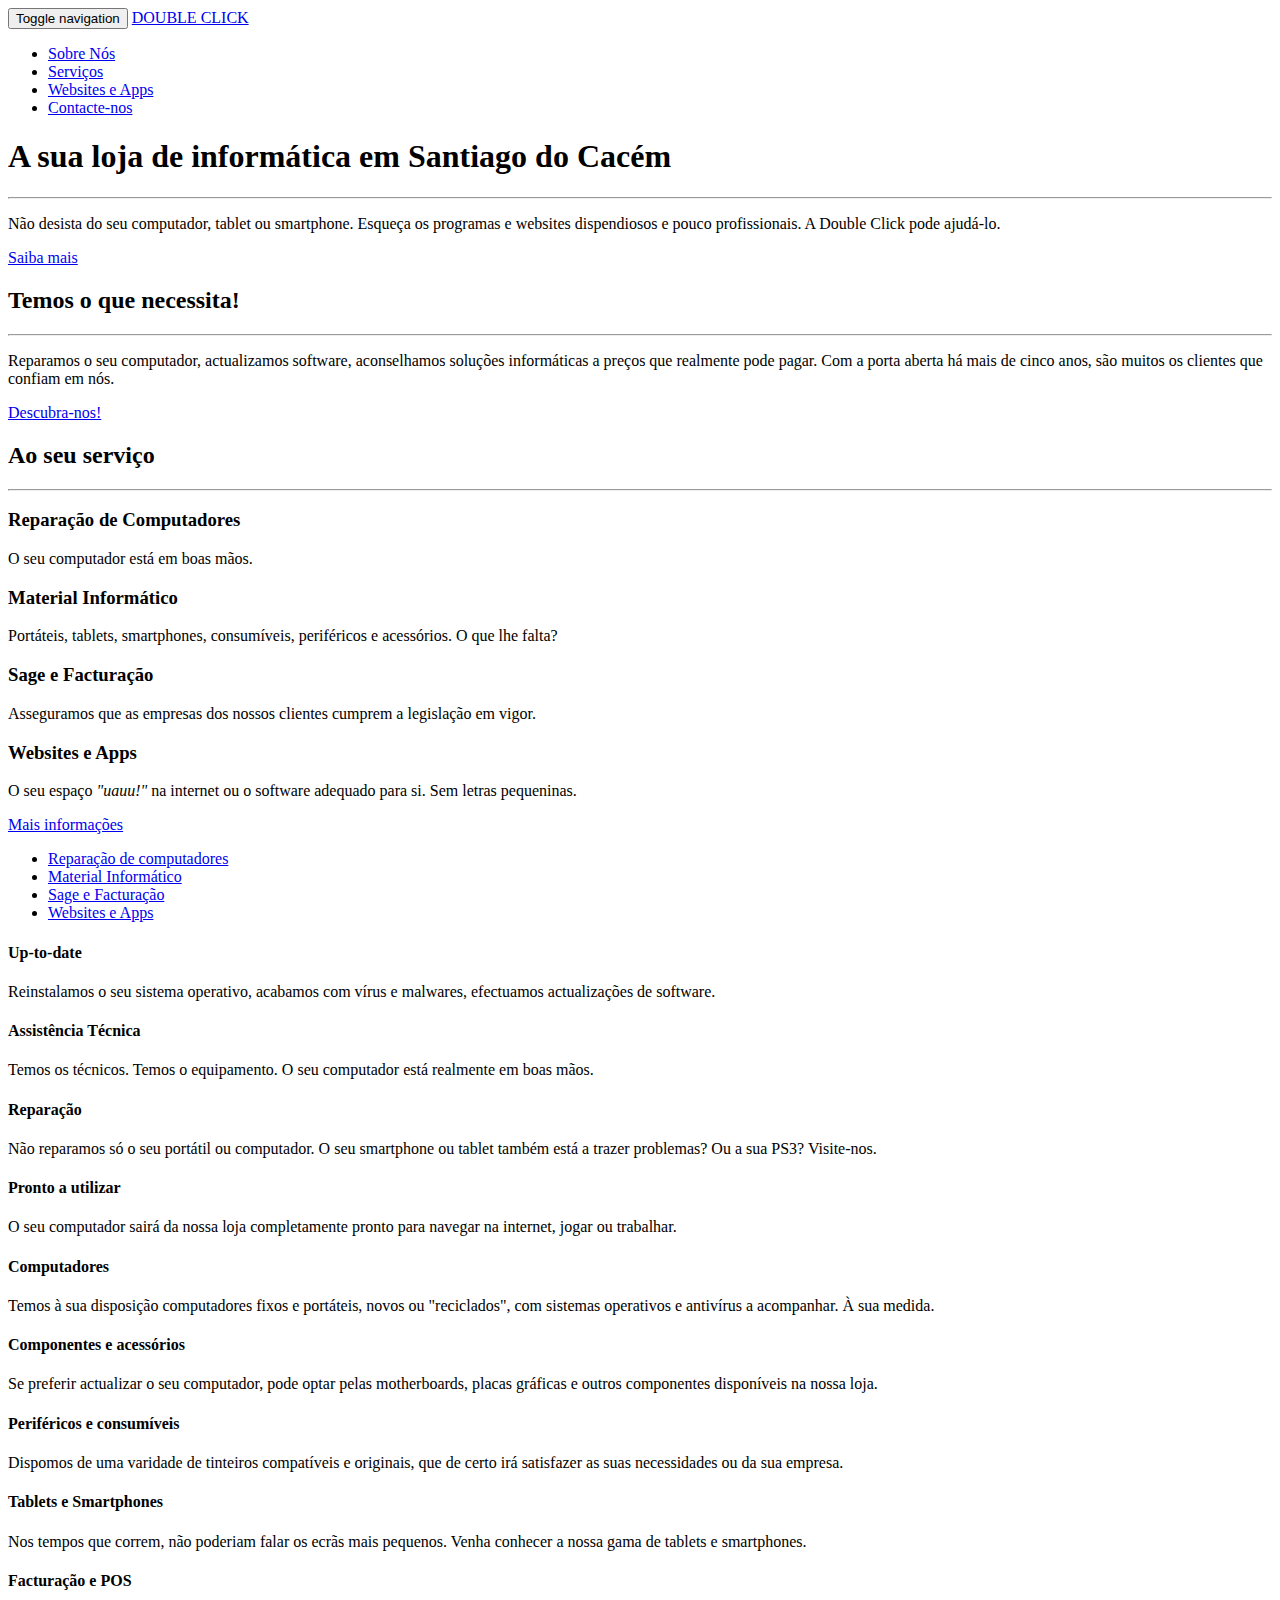
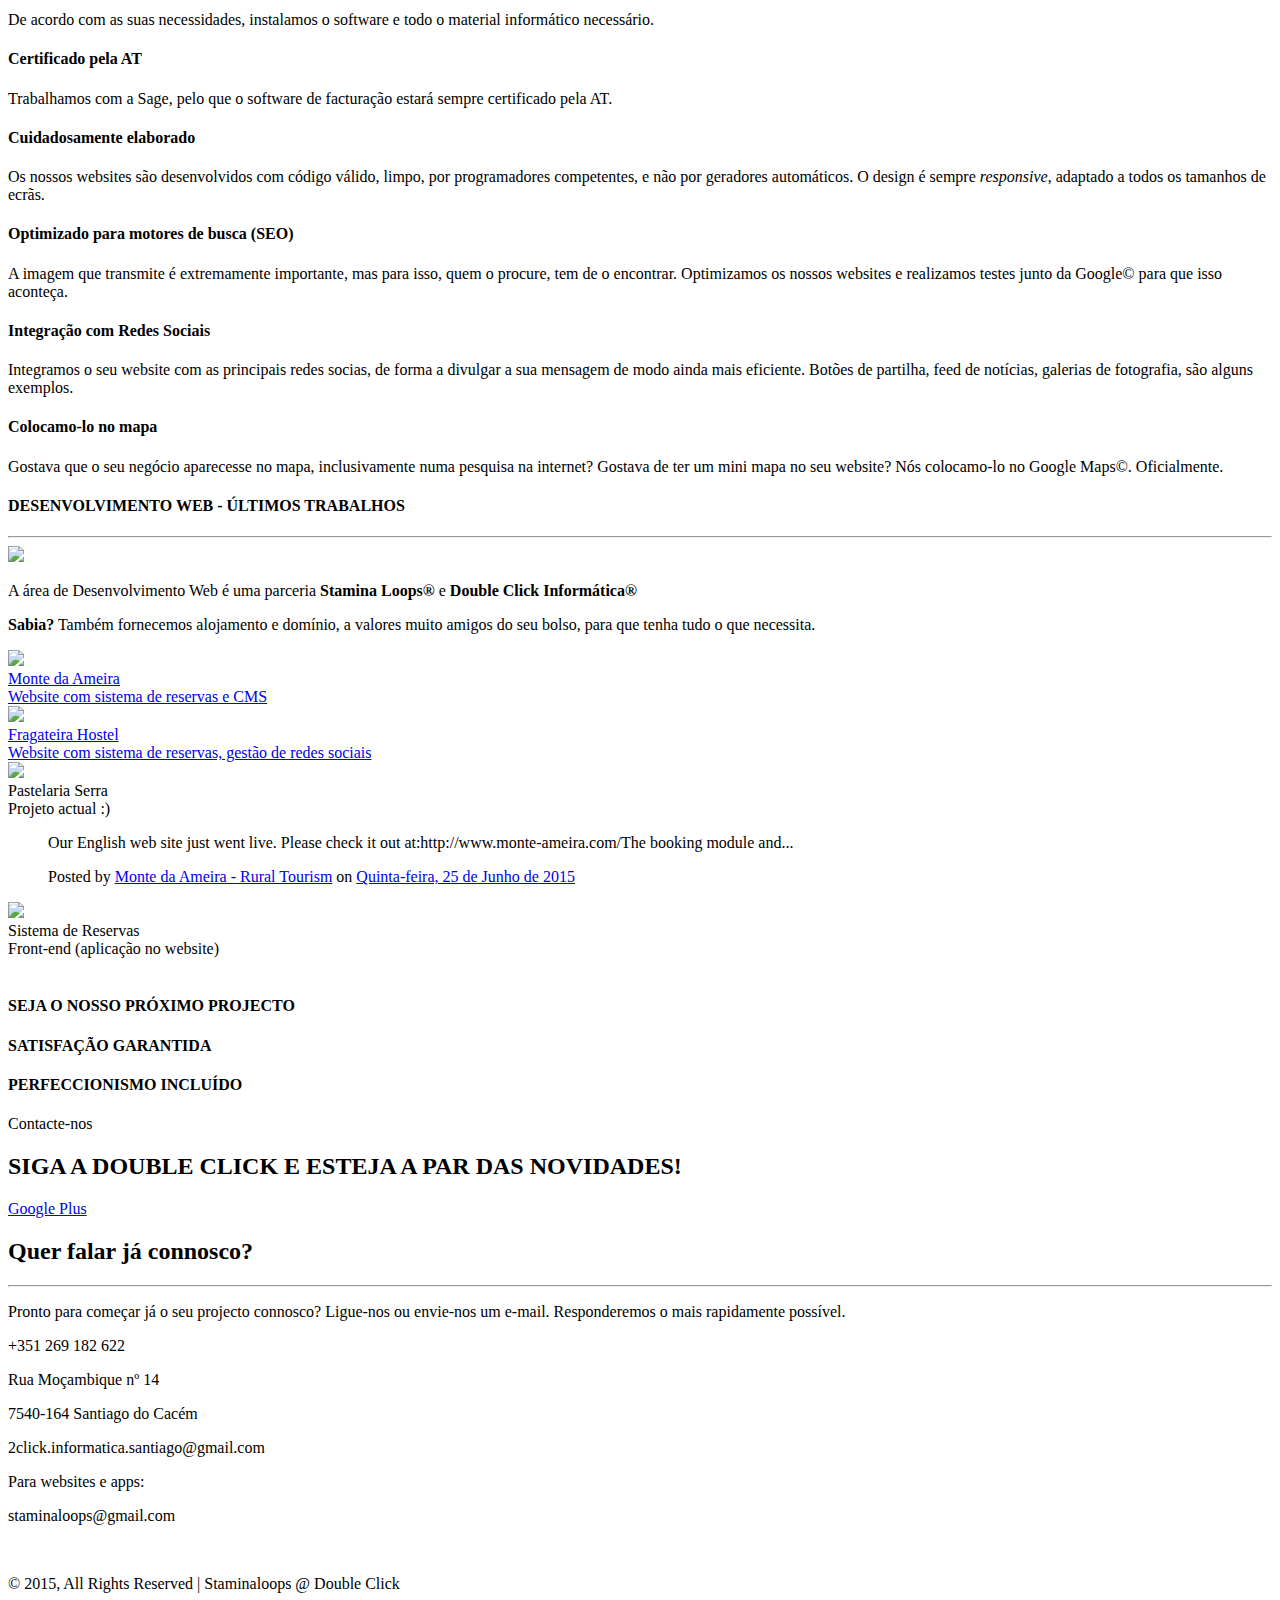
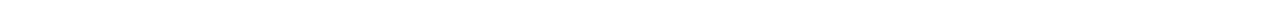
==== index.html @ 5fb08db6 "google analytics" ====
<!doctype html> <html lang=pt> <head> <meta charset=utf-8> <meta name=description content="Double Click - a sua loja de informática e reparação de computadores em Santiago do Cacém"> <meta name=viewport content="width=device-width, initial-scale=1"> <title>Double Click - Informática e Tecnologia</title> <link rel=apple-touch-icon href=apple-touch-icon.png>  <meta name="google-site-verification" content="TaJ_97vz_u_21ZYrJXuCKgMa4mK9sdRtWa_PfAetVDA" /><link rel=stylesheet href=styles/main.css>  <link href="http://fonts.googleapis.com/css?family=Open+Sans:300italic,400italic,600italic,700italic,800italic,400,300,600,700,800" rel=stylesheet type=text/css> <link href="http://fonts.googleapis.com/css?family=Merriweather:400,300,300italic,400italic,700,700italic,900,900italic" rel=stylesheet type=text/css>   <!--[if lt IE 9]>
 <script src="https://oss.maxcdn.com/libs/html5shiv/3.7.0/html5shiv.js"></script>
 <script src="https://oss.maxcdn.com/libs/respond.js/1.4.2/respond.min.js"></script>
 <![endif]--> </head> <body id=page-top> <nav id=mainNav class="navbar navbar-default navbar-fixed-top"> <div class=container-fluid>  <div class=navbar-header> <button type=button class="navbar-toggle collapsed" data-toggle=collapse data-target=#bs-example-navbar-collapse-1> <span class=sr-only>Toggle navigation</span> <span class=icon-bar></span> <span class=icon-bar></span> <span class=icon-bar></span> </button> <a class="navbar-brand page-scroll" href=#page-top>DOUBLE CLICK</a> </div>  <div class="collapse navbar-collapse" id=bs-example-navbar-collapse-1> <ul class="nav navbar-nav navbar-right"> <li> <a class=page-scroll href=#about>Sobre Nós</a> </li> <li> <a class=page-scroll href=#services>Serviços</a> </li> <li> <a class=page-scroll href=#websites>Websites e Apps</a> </li> <li> <a class=page-scroll href=#contact>Contacte-nos</a> </li> </ul> </div>  </div>  </nav> <header> <div class=header-content> <div class=header-content-inner> <h1>A sua loja de <span class=text-primary>informática</span> em Santiago do Cacém</h1> <hr> <p>Não desista do seu computador, tablet ou smartphone. Esqueça os programas e websites dispendiosos e pouco profissionais. A Double Click pode ajudá-lo.</p> <a href=#about class="btn btn-primary btn-xl page-scroll">Saiba mais</a> </div> </div> </header> <section class=bg-primary id=about> <div class=container> <div class=row> <div class="col-lg-8 col-lg-offset-2 text-center"> <h2 class=section-heading>Temos o que necessita!</h2> <hr class=light> <p class=text-faded>Reparamos o seu computador, actualizamos software, aconselhamos soluções informáticas a preços que realmente pode pagar. Com a porta aberta há mais de cinco anos, são muitos os clientes que confiam em nós.</p> <a href=#services class="btn btn-default btn-xl page-scroll">Descubra-nos!</a> </div> </div> </div> </section> <section id=services> <div class=container> <div class=row> <div class="col-lg-12 text-center"> <h2 class=section-heading>Ao seu serviço</h2> <hr class=primary> </div> </div> </div> <div class=container> <div class=row> <div class="col-lg-3 col-md-6 text-center"> <div class=service-box> <i class="flaticon-computerscreen14 wow bounceIn text-primary"></i> <h3>Reparação de Computadores</h3> <p class=text-muted>O seu computador está em boas mãos.</p> </div> </div> <div class="col-lg-3 col-md-6 text-center"> <div class=service-box> <i class="flaticon-mouse48 wow bounceIn text-primary" data-wow-delay=.1s></i> <h3>Material Informático</h3> <p class=text-muted>Portáteis, tablets, smartphones, consumíveis, periféricos e acessórios. O que lhe falta?</p> </div> </div> <div class="col-lg-3 col-md-6 text-center"> <div class=service-box> <i class="flaticon-file161 wow bounceIn text-primary" data-wow-delay=.2s></i> <h3>Sage e Facturação</h3> <p class=text-muted>Asseguramos que as empresas dos nossos clientes cumprem a legislação em vigor.</p> </div> </div> <div class="col-lg-3 col-md-6 text-center"> <div class=service-box> <i class="flaticon-smartphone103 wow bounceIn text-primary" data-wow-delay=.3s></i> <h3>Websites e Apps</h3> <p class=text-muted>O seu espaço <i>"uauu!"</i> na internet ou o software adequado para si. Sem letras pequeninas.</p> </div> </div> </div> </div> <div class=container> <div class="row text-center pad"> <a href=#myTab class="btn btn-primary page-scroll">Mais informações</a>  </div> <div class="row pad"> <div class="col-lg-12 pad"> <ul id=myTab class="nav nav-tabs nav-justified pad"> <li class=active><a href=#service-one data-toggle=tab> Reparação de computadores</a> </li> <li><a href=#service-two data-toggle=tab> Material Informático</a> </li> <li><a href=#service-three data-toggle=tab> Sage e Facturação</a> </li> <li><a href=#service-four data-toggle=tab> Websites e Apps</a> </li> </ul> <div id=myTabContent class="tab-content pad">  <div class="tab-pane fade active in" id=service-one>  <div class=col-md-6>  <div class=media> <div class=pull-left> <span class="text-muted flaticon-logotype4"></span> </div> <div class=media-body> <h4 class=media-heading>Up-to-date</h4> <p class=text-muted>Reinstalamos o seu sistema operativo, acabamos com vírus e malwares, efectuamos actualizações de software.</p> </div> </div>  <div class=media> <div class=pull-left> <span class="text-muted flaticon-repair31"></span> </div> <div class=media-body> <h4 class=media-heading>Assistência Técnica</h4> <p class=text-muted>Temos os técnicos. Temos o equipamento. O seu computador está realmente em boas mãos.</p> </div> </div> </div>  <div class=col-md-6>  <div class=media> <div class=pull-left> <span class="text-muted flaticon-settings19"></span> </div> <div class=media-body> <h4 class=media-heading>Reparação</h4> <p class=text-muted>Não reparamos só o seu portátil ou computador. O seu smartphone ou tablet também está a trazer problemas? Ou a sua PS3? Visite-nos.</p> </div> </div>  <div class=media> <div class=pull-left> <span class="text-muted flaticon-computermonitor9"></span> </div> <div class=media-body> <h4 class=media-heading>Pronto a utilizar</h4> <p class=text-muted>O seu computador sairá da nossa loja completamente pronto para navegar na internet, jogar ou trabalhar.</p> </div> </div> </div>  </div>  <div class="tab-pane fade" id=service-two>  <div class=col-md-6>  <div class=media> <div class=pull-left> <span class="text-muted flaticon-pc6"></span> </div> <div class=media-body> <h4 class=media-heading>Computadores</h4> <p class=text-muted>Temos à sua disposição computadores fixos e portáteis, novos ou "reciclados", com sistemas operativos e antivírus a acompanhar. À sua medida.</p> </div> </div>  <div class=media> <div class=pull-left> <span class="text-muted flaticon-computer248"></span> </div> <div class=media-body> <h4 class=media-heading>Componentes e acessórios</h4> <p class=text-muted>Se preferir actualizar o seu computador, pode optar pelas motherboards, placas gráficas e outros componentes disponíveis na nossa loja.</p> </div> </div> </div>  <div class=col-md-6>  <div class=media> <div class=pull-left> <span class="text-muted flaticon-computer26"></span> </div> <div class=media-body> <h4 class=media-heading>Periféricos e consumíveis</h4> <p class=text-muted>Dispomos de uma varidade de tinteiros compatíveis e originais, que de certo irá satisfazer as suas necessidades ou da sua empresa.</p> </div> </div>  <div class=media> <div class=pull-left> <span class="text-muted flaticon-smartphone103"></span> </div> <div class=media-body> <h4 class=media-heading>Tablets e Smartphones</h4> <p class=text-muted>Nos tempos que correm, não poderiam falar os ecrãs mais pequenos. Venha conhecer a nossa gama de tablets e smartphones.</p> </div> </div> </div>  </div>  <div class="tab-pane fade" id=service-three>  <div class=col-md-6>  <div class=media> <div class=pull-left> <span class="text-muted flaticon-onlinestore2"></span> </div> <div class=media-body> <h4 class=media-heading>Facturação e POS</h4> <p class=text-muted>De acordo com as suas necessidades, instalamos o software e todo o material informático necessário.</p> </div> </div> </div>  <div class=col-md-6>  <div class=media> <div class=pull-left> <span class="text-muted flaticon-circular76"></span> </div> <div class=media-body> <h4 class=media-heading>Certificado pela AT</h4> <p class=text-muted>Trabalhamos com a Sage, pelo que o software de facturação estará sempre certificado pela AT.</p> </div> </div> </div> </div>   <div class="tab-pane fade" id=service-four>  <div class=col-md-6>  <div class=media> <div class=pull-left> <span class="text-muted flaticon-website17"></span> </div> <div class=media-body> <h4 class=media-heading>Cuidadosamente elaborado</h4> <p class=text-muted>Os nossos websites são desenvolvidos com código válido, limpo, por programadores competentes, e não por geradores automáticos. O design é sempre <em>responsive</em>, adaptado a todos os tamanhos de ecrãs.</p> </div> </div>  <div class=media> <div class=pull-left> <span class="text-muted flaticon-bars-graphic1"></span> </div> <div class=media-body> <h4 class=media-heading>Optimizado para motores de busca (SEO)</h4> <p class=text-muted>A imagem que transmite é extremamente importante, mas para isso, quem o procure, tem de o encontrar. Optimizamos os nossos websites e realizamos testes junto da Google© para que isso aconteça.</p> </div> </div> </div>  <div class=col-md-6>  <div class=media> <div class=pull-left> <span class="text-muted flaticon-social108"></span> </div> <div class=media-body> <h4 class=media-heading>Integração com Redes Sociais</h4> <p class=text-muted>Integramos o seu website com as principais redes socias, de forma a divulgar a sua mensagem de modo ainda mais eficiente. Botões de partilha, feed de notícias, galerias de fotografia, são alguns exemplos.</p> </div> </div>  <div class=media> <div class=pull-left> <span class="text-muted flaticon-map32"></span> </div> <div class=media-body> <h4 class=media-heading>Colocamo-lo no mapa</h4> <p class=text-muted>Gostava que o seu negócio aparecesse no mapa, inclusivamente numa pesquisa na internet? Gostava de ter um mini mapa no seu website? Nós colocamo-lo no Google Maps©. Oficialmente.</p> </div> </div> </div>  </div>  </div>  </div> </div> </div> <div class=container-fluid id=websites> <div class="row no-gutter"> <h4 class="text-center text-primary">DESENVOLVIMENTO WEB - ÚLTIMOS TRABALHOS</h4> <hr> <img class=center-block src=images/logo-stamina-doubleclick.png> <p class="text-center text-muted">A área de Desenvolvimento Web é uma parceria <strong>Stamina Loops&reg;</strong> e <strong>Double Click Informática&reg;</strong></p> <p class="text-center text-muted"><strong>Sabia?</strong> Também fornecemos alojamento e domínio, a valores muito amigos do seu bolso, para que tenha tudo o que necessita.</p> <div class="col-lg-4 col-sm-6"> <a target=_blank href="http://www.monte-ameira.com/" class=portfolio-box> <img src=images/monte-ameira.png class=img-responsive> <div class=portfolio-box-caption> <div class=portfolio-box-caption-content> <div class="project-category text-faded"> Monte da Ameira </div> <div class=project-name> Website com sistema de reservas e CMS </div> </div> </div> </a> </div> <div class="col-lg-4 col-sm-6"> <a target=_blank href="http://fragateira-hostel.com/" class=portfolio-box> <img src=images/fragateira2.png class=img-responsive> <div class=portfolio-box-caption> <div class=portfolio-box-caption-content> <div class="project-category text-faded"> Fragateira Hostel </div> <div class=project-name> Website com sistema de reservas, gestão de redes sociais </div> </div> </div> </a> </div> <div class="col-lg-4 col-sm-6"> <div class=portfolio-box> <img src=images/pastelaria-serra.png class=img-responsive> <div class=portfolio-box-caption> <div class=portfolio-box-caption-content> <div class="project-category text-faded"> Pastelaria Serra </div> <div class=project-name> Projeto actual :) </div> </div> </div> </div> </div> </div> <div class="row no-gutter"> <div class="col-lg-4 col-sm-6"> <div id=fb-root></div> <script>
                    (function(d, s, id) {
                        var js, fjs = d.getElementsByTagName(s)[0];
                        if (d.getElementById(id)) return;
                        js = d.createElement(s);
                        js.id = id;
                        js.src = "//connect.facebook.net/pt_PT/sdk.js#xfbml=1&version=v2.3";
                        fjs.parentNode.insertBefore(js, fjs);
                    }(document, 'script', 'facebook-jssdk'));
                    </script> <div class=fb-post data-href=https://www.facebook.com/monteameira/posts/502272343253067 data-width=500> <div class=fb-xfbml-parse-ignore> <blockquote cite=https://www.facebook.com/monteameira/posts/502272343253067> <p>Our English web site just went live. Please check it out at:http://www.monte-ameira.com/The booking module and...</p>Posted by <a href=https://www.facebook.com/monteameira>Monte da Ameira - Rural Tourism</a> on&nbsp;<a href=https://www.facebook.com/monteameira/posts/502272343253067>Quinta-feira, 25 de Junho de 2015</a></blockquote> </div> </div> <div class=portfolio-box> </div> </div> <div class="col-lg-4 col-sm-6"> <div class=portfolio-box> <img src=images/calendario.jpg class=img-responsive> <div class=portfolio-box-caption> <div class=portfolio-box-caption-content> <div class="project-category text-faded"> Sistema de Reservas </div> <div class=project-name> Front-end (aplicação no website) </div> </div> </div> </div> </div> <div class="col-lg-4 col-sm-6"> <div class=portfolio-box> <br> <p class=text-center><span class=flaticon-programming9></span></p> <h4 class="text-center text-primary">SEJA O NOSSO PRÓXIMO PROJECTO</h4> <h4 class="text-center text-primary">SATISFAÇÃO GARANTIDA</h4> <h4 class="text-center text-primary">PERFECCIONISMO INCLUÍDO</h4> <div class=portfolio-box-caption> <div class=portfolio-box-caption-content> <div class="project-category text-faded"> Contacte-nos </div> <div class=project-name> </div> </div> </div> </div> </div> </div>  </div>   </section> <aside class=bg-dark> <div class="container text-center"> <div class=call-to-action> <h2>SIGA A DOUBLE CLICK E ESTEJA A PAR DAS NOVIDADES!</h2> <a target=_blank href="https://plus.google.com/+DoubleClickInformáticaSantiagodoCacém/" class="btn btn-default btn-xl wow tada" data-wow-offset=150>Google Plus</a> </div> </div> </aside>  <section id=contact> <div class=container> <div class=row> <div class="col-lg-8 col-lg-offset-2 text-center"> <h2 class=section-heading>Quer falar já connosco?</h2> <hr class=primary> <p>Pronto para começar já o seu projecto connosco? Ligue-nos ou envie-nos um e-mail. Responderemos o mais rapidamente possível.</p> </div> <div class="col-lg-4 col-lg-offset-2 text-center"> <i class="flaticon-smartphone55 wow bounceIn"></i> <p class=text-primary>+351 269 182 622</p> <p>Rua Moçambique nº 14</p> <p>7540-164 Santiago do Cacém</p> </div> <div class="col-lg-4 text-center"> <i class="flaticon-businessman189 wow bounceIn" data-wow-delay=.1s></i> <p class=text-primary>2click.informatica.santiago@gmail.com</p> <p>Para websites e apps:</p> <p class=text-primary>staminaloops@gmail.com</p> </div> </div> </div> </section> <div class="container-fluid bg-primary"> <br> <p class=text-center>&copy; 2015, All Rights Reserved | Staminaloops @ Double Click</p> </div> <!--<div class="container">
 <div class="row">
 <div class="col-md-6">
 <div class="panel panel-default">
 <div class="panel-body">
 <form id="form2" name="form2" class="wufoo topLabel page" accept-charset="UTF-8" autocomplete="off" enctype="multipart/form-data" method="post" novalidate action="https://staminaloops.wufoo.com/forms/mxj0ijq1xi5az4/#public">
 <ul>
 <li id="foli219" class="notranslate ">
 <label class="desc" id="title219" for="Field219">
 Nome
 </label>
 <span>
<input id="Field219" name="Field219" type="text" class="field text fn" value="" size="8" tabindex="1" />
<label for="Field219">Nome próprio</label>
</span>
 <span>
<input id="Field220" name="Field220" type="text" class="field text ln" value="" size="14" tabindex="2" />
<label for="Field220">Apelido</label>
</span>
 </li>
 <li id="foli3" class="notranslate ">
 <label class="desc" id="title3" for="Field3">
 Email
 <span id="req_3" class="req">*</span>
 </label>
 <div>
 <input id="Field3" name="Field3" type="email" spellcheck="false" class="field text medium" value="" maxlength="255" tabindex="3" required />
 </div>
 </li>
 <li id="foli209" class="notranslate ">
 <label class="desc" id="title209" for="Field209">
 Se já tem um Website, indique-nos o seu endereço
 </label>
 <div>
 <input id="Field209" name="Field209" type="url" class="field text medium" value="" maxlength="255" tabindex="4" />
 </div>
 </li>
 <li id="foli105" class="notranslate threeColumns ">
 <fieldset>
 <![if !IE | (gte IE 8)]>
 <legend id="title105" class="desc">
 Que línguas pretende?
 <span id="req_105" class="req">*</span>
 </legend>
 <![endif]>
 <!--[if lt IE 8]>
<label id="title105" class="desc">
Que línguas pretende?
<span id="req_105" class="req">*</span>
</label>
<![endif]--> <!--<div>
 <span>
<input id="Field105" name="Field105" type="checkbox" class="field checkbox" value="Portugu&ecirc;s" tabindex="5" />
<label class="choice" for="Field105">Português</label>
</span>
 <span>
<input id="Field106" name="Field106" type="checkbox" class="field checkbox" value="Ingl&ecirc;s" tabindex="6" />
<label class="choice" for="Field106">Inglês</label>
</span>
 <span>
<input id="Field107" name="Field107" type="checkbox" class="field checkbox" value="Franc&ecirc;s" tabindex="7" />
<label class="choice" for="Field107">Francês</label>
</span>
 <span>
<input id="Field108" name="Field108" type="checkbox" class="field checkbox" value="Alem&atilde;o" tabindex="8" />
<label class="choice" for="Field108">Alemão</label>
</span>
 <span>
<input id="Field109" name="Field109" type="checkbox" class="field checkbox" value="Holand&ecirc;s" tabindex="9" />
<label class="choice" for="Field109">Holandês</label>
</span>
 <span>
<input id="Field110" name="Field110" type="checkbox" class="field checkbox" value="Espanhol" tabindex="10" />
<label class="choice" for="Field110">Espanhol</label>
</span>
 <span>
<input id="Field111" name="Field111" type="checkbox" class="field checkbox" value="Italiano" tabindex="11" />
<label class="choice" for="Field111">Italiano</label>
</span>
 <span>
<input id="Field112" name="Field112" type="checkbox" class="field checkbox" value="Russo" tabindex="12" />
<label class="choice" for="Field112">Russo</label>
</span>
 <span>
<input id="Field113" name="Field113" type="checkbox" class="field checkbox" value="Outras" tabindex="13" />
<label class="choice" for="Field113">Outras</label>
</span>
 </div>
 </fieldset>
 </li>
 <li id="foli216" class="notranslate notStacked ">
 <fieldset>
 <![if !IE | (gte IE 8)]>
 <legend id="title216" class="desc">
 Deseja CMS? (Content Management System, ou seja, você pode editar o conteúdo do website)
 <span id="req_216" class="req">*</span>
 </legend>
 <![endif]>
 <!--[if lt IE 8]>
<label id="title216" class="desc">
Deseja CMS (Content Management System)?
<span id="req_216" class="req">*</span>
</label>
<![endif]--> <!--<div>
 <input id="radioDefault_216" name="Field216" type="hidden" value="" />
 <span>
<input id="Field216_0" name="Field216" type="radio" class="field radio" value="Sim" tabindex="14" checked="checked" required />
<label class="choice" for="Field216_0" >
Sim</label>
</span>
 <span>
<input id="Field216_1" name="Field216" type="radio" class="field radio" value="N&atilde;o" tabindex="15" required />
<label class="choice" for="Field216_1" >
Não</label>
</span>
 </div>
 </fieldset>
 </li>
 <li id="foli218" class="notranslate notStacked ">
 <fieldset>
 <![if !IE | (gte IE 8)]>
 <legend id="title218" class="desc">
 Deseja Backend (exemplo: área de administrator, sistema de reservas, gestão de clientes ou de dados)?
 <span id="req_218" class="req">*</span>
 </legend>
 <![endif]>
 <!--[if lt IE 8]>
<label id="title218" class="desc">
Deseja Backend (exemplo: área de administrator, sistema de reservas, gestão de clientes)?
<span id="req_218" class="req">*</span>
</label>
<![endif]--> <!--<div>
 <input id="radioDefault_218" name="Field218" type="hidden" value="" />
 <span>
<input id="Field218_0" name="Field218" type="radio" class="field radio" value="Sim" tabindex="16" checked="checked" required />
<label class="choice" for="Field218_0" >
Sim</label>
</span>
 <span>
<input id="Field218_1" name="Field218" type="radio" class="field radio" value="N&atilde;o" tabindex="17" required />
<label class="choice" for="Field218_1" >
Não</label>
</span>
 </div>
 </fieldset>
 </li>
 <li id="foli221" class="notranslate ">
 <fieldset>
 <![if !IE | (gte IE 8)]>
 <legend id="title221" class="desc">
 Por favor indique-nos se pretende algum(s) dos seguintes serviços:
 </legend>
 <![endif]>
 <!--[if lt IE 8]>
<label id="title221" class="desc">
Por favor indique-nos se pretende algum(s) dos seguintes serviços:
</label>
<![endif]-->   <script>
  (function(i,s,o,g,r,a,m){i['GoogleAnalyticsObject']=r;i[r]=i[r]||function(){
  (i[r].q=i[r].q||[]).push(arguments)},i[r].l=1*new Date();a=s.createElement(o),
  m=s.getElementsByTagName(o)[0];a.async=1;a.src=g;m.parentNode.insertBefore(a,m)
  })(window,document,'script','//www.google-analytics.com/analytics.js','ga');

  ga('create', 'UA-65179780-1', 'auto');
  ga('send', 'pageview');

</script><script src=scripts/main.js></script>  </body> </html>
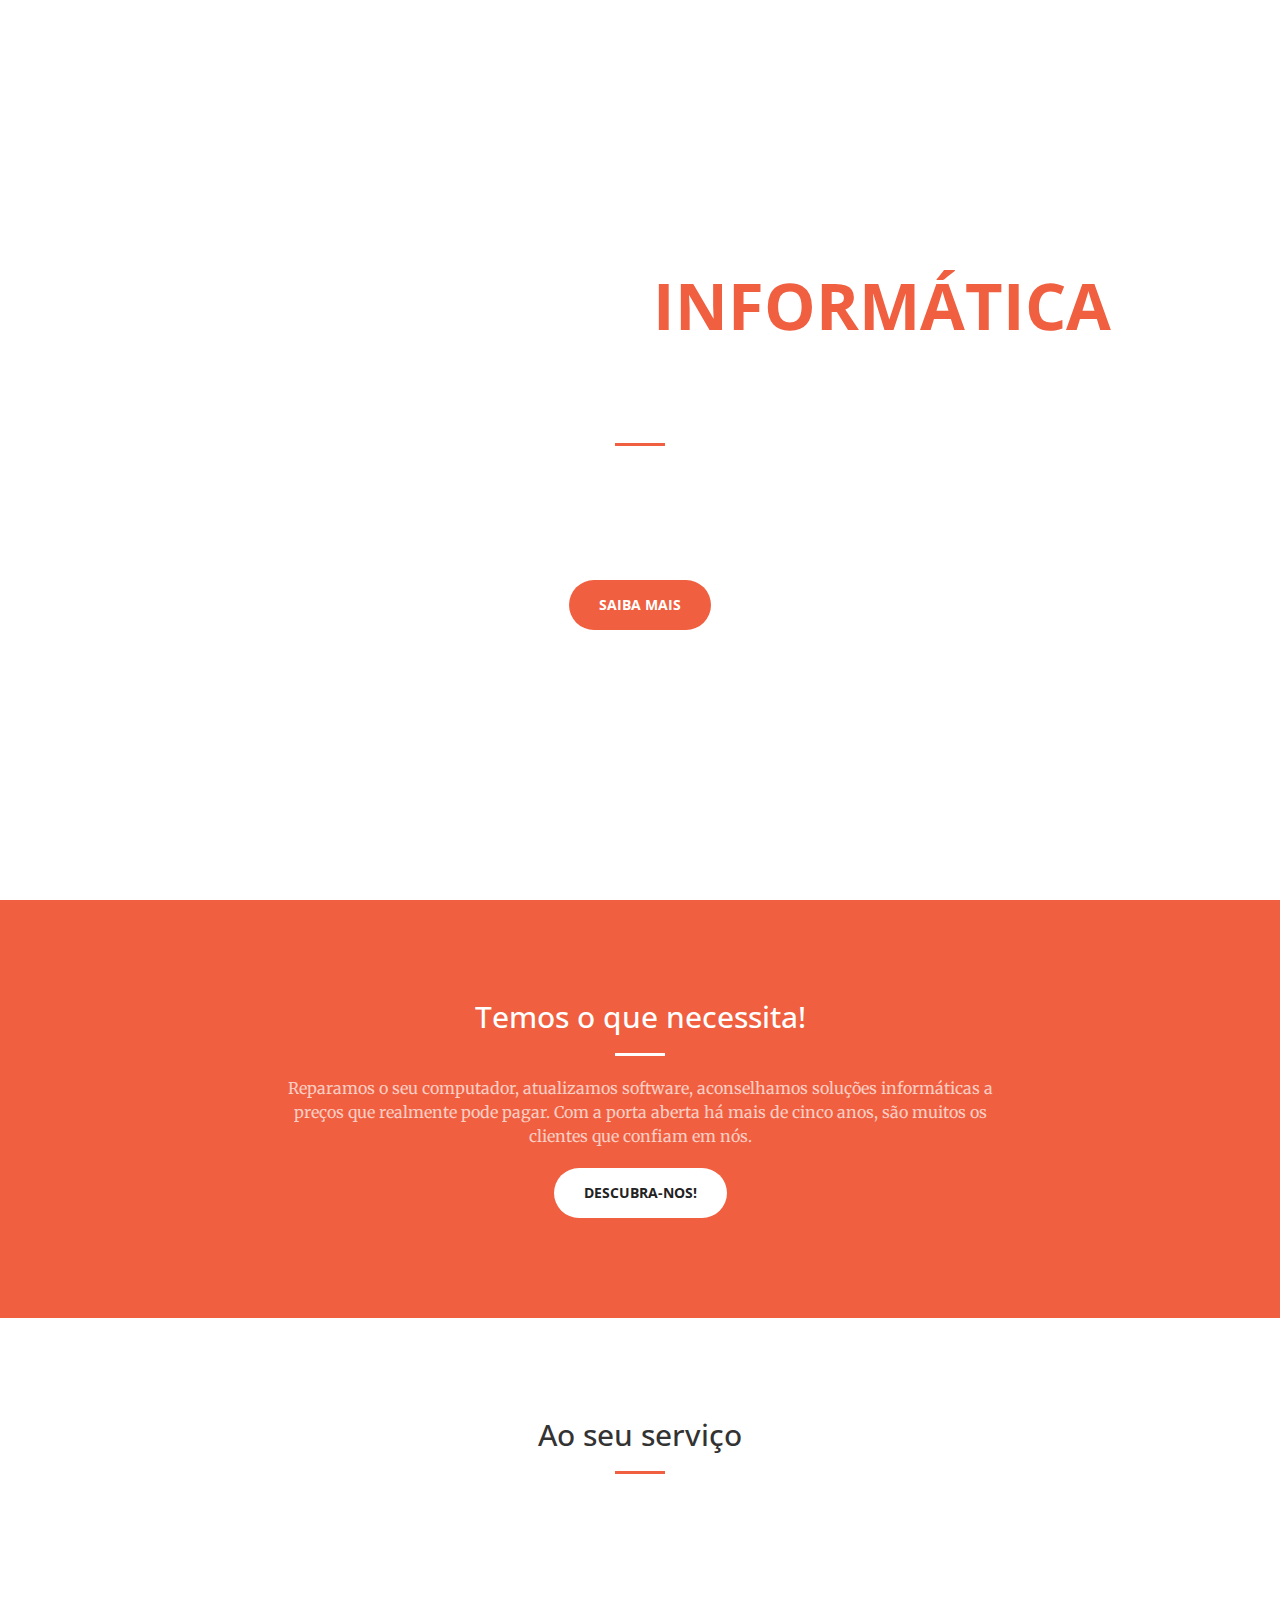
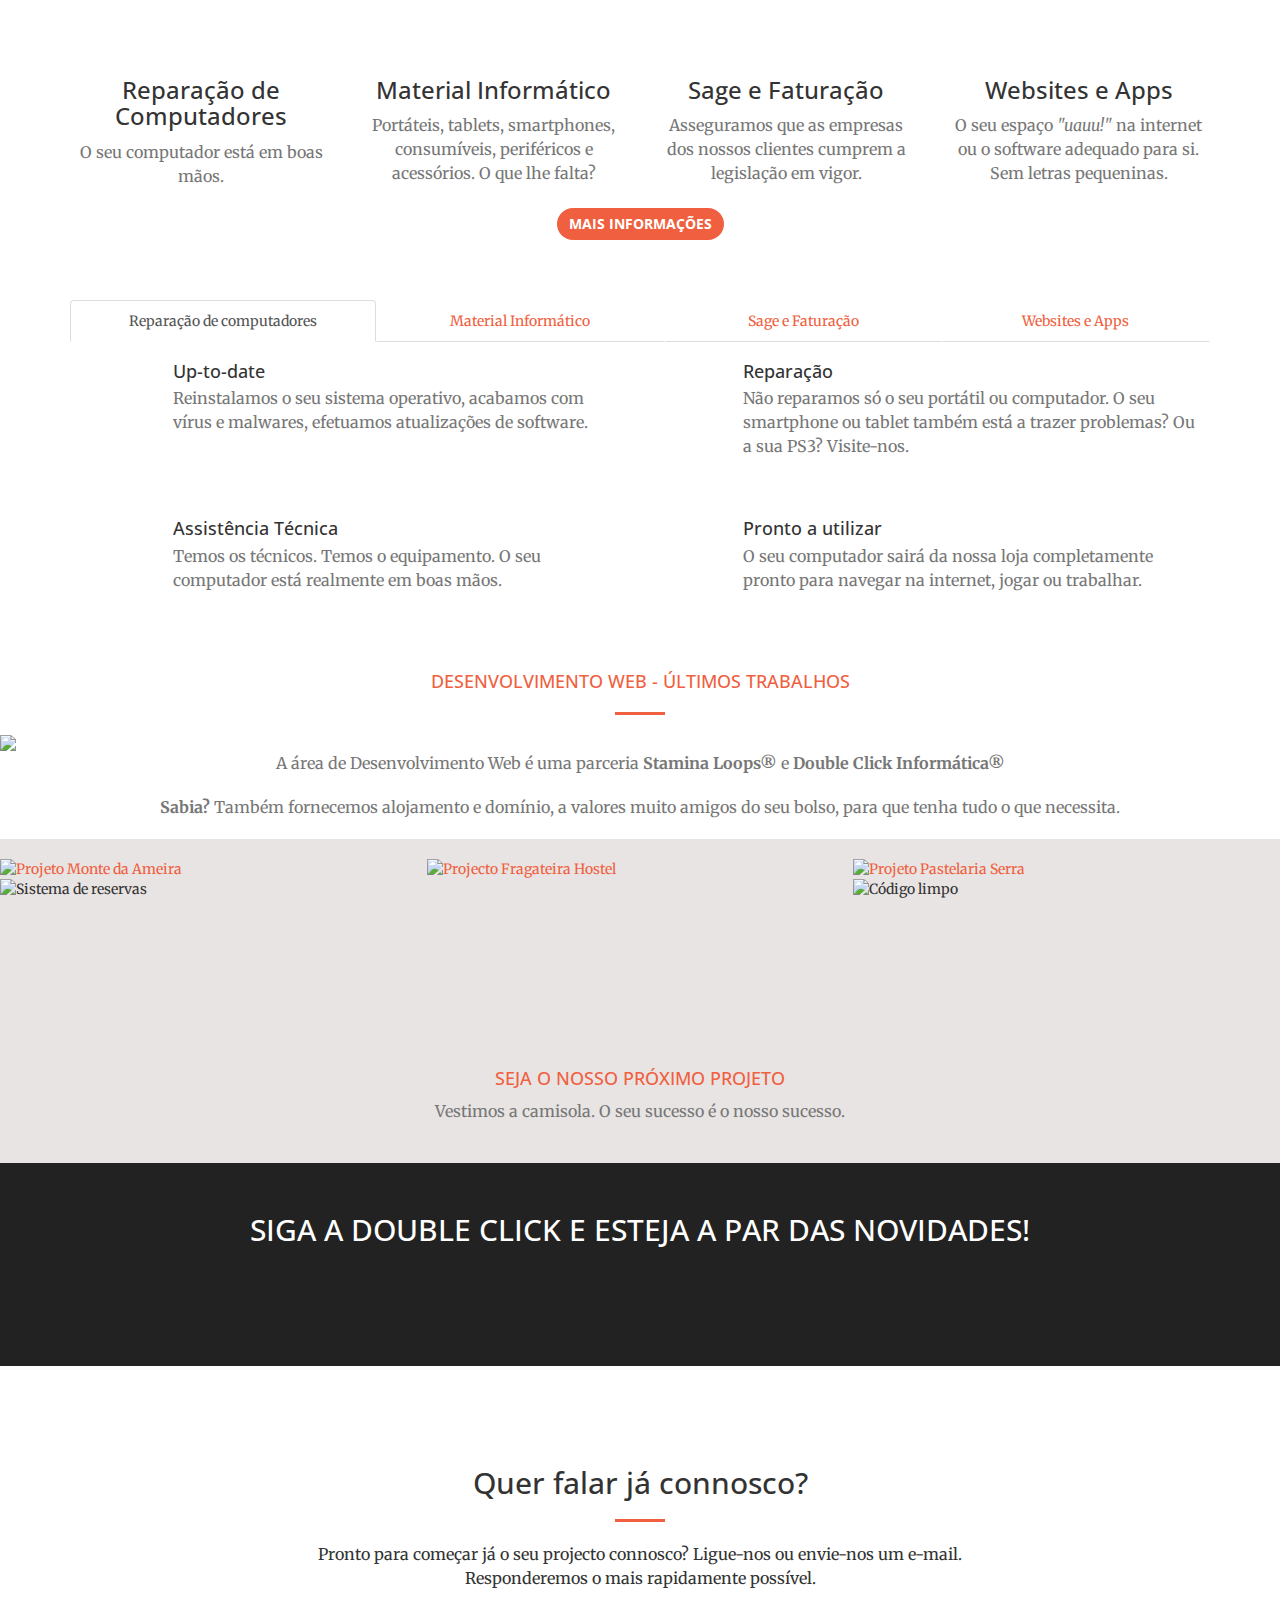
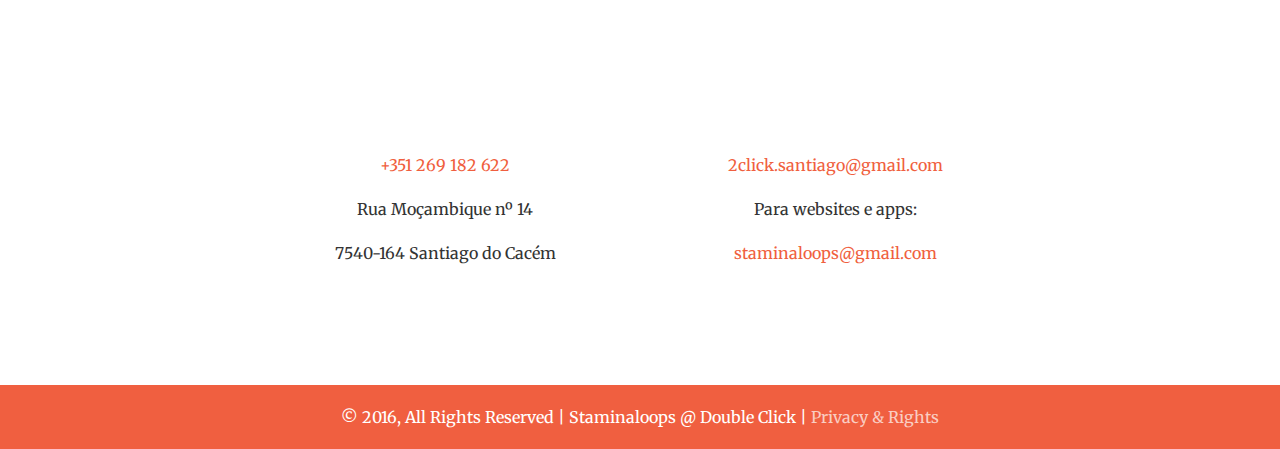
==== commit 1f5198c3: "publish: Merge remote-tracking branch 'origin'" ====
--- a/index.html
+++ b/index.html
@@ -1,179 +1,18 @@
-<!doctype html> <html lang=pt> <head> <meta charset=utf-8> <meta name=description content="Double Click - a sua loja de informática e reparação de computadores em Santiago do Cacém"> <meta name=viewport content="width=device-width, initial-scale=1"> <title>Double Click - Informática e Tecnologia</title> <link rel=apple-touch-icon href=apple-touch-icon.png>  <meta name="google-site-verification" content="TaJ_97vz_u_21ZYrJXuCKgMa4mK9sdRtWa_PfAetVDA" /><link rel=stylesheet href=styles/main.css>  <link href="http://fonts.googleapis.com/css?family=Open+Sans:300italic,400italic,600italic,700italic,800italic,400,300,600,700,800" rel=stylesheet type=text/css> <link href="http://fonts.googleapis.com/css?family=Merriweather:400,300,300italic,400italic,700,700italic,900,900italic" rel=stylesheet type=text/css>   <!--[if lt IE 9]>
+<!doctype html> <html lang=pt> <head> <meta charset=utf-8> <meta name=description content="Double Click - a sua loja de informática e reparação de computadores em Santiago do Cacém, Santo André e Sines"> <meta name=viewport content="width=device-width, initial-scale=1"> <title>Double Click - Informática e Tecnologia</title> <link rel=apple-touch-icon href=apple-touch-icon.png> <meta name=google-site-verification content=TaJ_97vz_u_21ZYrJXuCKgMa4mK9sdRtWa_PfAetVDA>  <link rel=stylesheet href=styles/main.css>  <link href="//fonts.googleapis.com/css?family=Open+Sans:300italic,400italic,600italic,700italic,800italic,400,300,600,700,800" rel=stylesheet type=text/css> <link href="//fonts.googleapis.com/css?family=Merriweather:400,300,300italic,400italic,700,700italic,900,900italic" rel=stylesheet type=text/css>   <!--[if lt IE 9]>
  <script src="https://oss.maxcdn.com/libs/html5shiv/3.7.0/html5shiv.js"></script>
  <script src="https://oss.maxcdn.com/libs/respond.js/1.4.2/respond.min.js"></script>
- <![endif]--> </head> <body id=page-top> <nav id=mainNav class="navbar navbar-default navbar-fixed-top"> <div class=container-fluid>  <div class=navbar-header> <button type=button class="navbar-toggle collapsed" data-toggle=collapse data-target=#bs-example-navbar-collapse-1> <span class=sr-only>Toggle navigation</span> <span class=icon-bar></span> <span class=icon-bar></span> <span class=icon-bar></span> </button> <a class="navbar-brand page-scroll" href=#page-top>DOUBLE CLICK</a> </div>  <div class="collapse navbar-collapse" id=bs-example-navbar-collapse-1> <ul class="nav navbar-nav navbar-right"> <li> <a class=page-scroll href=#about>Sobre Nós</a> </li> <li> <a class=page-scroll href=#services>Serviços</a> </li> <li> <a class=page-scroll href=#websites>Websites e Apps</a> </li> <li> <a class=page-scroll href=#contact>Contacte-nos</a> </li> </ul> </div>  </div>  </nav> <header> <div class=header-content> <div class=header-content-inner> <h1>A sua loja de <span class=text-primary>informática</span> em Santiago do Cacém</h1> <hr> <p>Não desista do seu computador, tablet ou smartphone. Esqueça os programas e websites dispendiosos e pouco profissionais. A Double Click pode ajudá-lo.</p> <a href=#about class="btn btn-primary btn-xl page-scroll">Saiba mais</a> </div> </div> </header> <section class=bg-primary id=about> <div class=container> <div class=row> <div class="col-lg-8 col-lg-offset-2 text-center"> <h2 class=section-heading>Temos o que necessita!</h2> <hr class=light> <p class=text-faded>Reparamos o seu computador, actualizamos software, aconselhamos soluções informáticas a preços que realmente pode pagar. Com a porta aberta há mais de cinco anos, são muitos os clientes que confiam em nós.</p> <a href=#services class="btn btn-default btn-xl page-scroll">Descubra-nos!</a> </div> </div> </div> </section> <section id=services> <div class=container> <div class=row> <div class="col-lg-12 text-center"> <h2 class=section-heading>Ao seu serviço</h2> <hr class=primary> </div> </div> </div> <div class=container> <div class=row> <div class="col-lg-3 col-md-6 text-center"> <div class=service-box> <i class="flaticon-computerscreen14 wow bounceIn text-primary"></i> <h3>Reparação de Computadores</h3> <p class=text-muted>O seu computador está em boas mãos.</p> </div> </div> <div class="col-lg-3 col-md-6 text-center"> <div class=service-box> <i class="flaticon-mouse48 wow bounceIn text-primary" data-wow-delay=.1s></i> <h3>Material Informático</h3> <p class=text-muted>Portáteis, tablets, smartphones, consumíveis, periféricos e acessórios. O que lhe falta?</p> </div> </div> <div class="col-lg-3 col-md-6 text-center"> <div class=service-box> <i class="flaticon-file161 wow bounceIn text-primary" data-wow-delay=.2s></i> <h3>Sage e Facturação</h3> <p class=text-muted>Asseguramos que as empresas dos nossos clientes cumprem a legislação em vigor.</p> </div> </div> <div class="col-lg-3 col-md-6 text-center"> <div class=service-box> <i class="flaticon-smartphone103 wow bounceIn text-primary" data-wow-delay=.3s></i> <h3>Websites e Apps</h3> <p class=text-muted>O seu espaço <i>"uauu!"</i> na internet ou o software adequado para si. Sem letras pequeninas.</p> </div> </div> </div> </div> <div class=container> <div class="row text-center pad"> <a href=#myTab class="btn btn-primary page-scroll">Mais informações</a>  </div> <div class="row pad"> <div class="col-lg-12 pad"> <ul id=myTab class="nav nav-tabs nav-justified pad"> <li class=active><a href=#service-one data-toggle=tab> Reparação de computadores</a> </li> <li><a href=#service-two data-toggle=tab> Material Informático</a> </li> <li><a href=#service-three data-toggle=tab> Sage e Facturação</a> </li> <li><a href=#service-four data-toggle=tab> Websites e Apps</a> </li> </ul> <div id=myTabContent class="tab-content pad">  <div class="tab-pane fade active in" id=service-one>  <div class=col-md-6>  <div class=media> <div class=pull-left> <span class="text-muted flaticon-logotype4"></span> </div> <div class=media-body> <h4 class=media-heading>Up-to-date</h4> <p class=text-muted>Reinstalamos o seu sistema operativo, acabamos com vírus e malwares, efectuamos actualizações de software.</p> </div> </div>  <div class=media> <div class=pull-left> <span class="text-muted flaticon-repair31"></span> </div> <div class=media-body> <h4 class=media-heading>Assistência Técnica</h4> <p class=text-muted>Temos os técnicos. Temos o equipamento. O seu computador está realmente em boas mãos.</p> </div> </div> </div>  <div class=col-md-6>  <div class=media> <div class=pull-left> <span class="text-muted flaticon-settings19"></span> </div> <div class=media-body> <h4 class=media-heading>Reparação</h4> <p class=text-muted>Não reparamos só o seu portátil ou computador. O seu smartphone ou tablet também está a trazer problemas? Ou a sua PS3? Visite-nos.</p> </div> </div>  <div class=media> <div class=pull-left> <span class="text-muted flaticon-computermonitor9"></span> </div> <div class=media-body> <h4 class=media-heading>Pronto a utilizar</h4> <p class=text-muted>O seu computador sairá da nossa loja completamente pronto para navegar na internet, jogar ou trabalhar.</p> </div> </div> </div>  </div>  <div class="tab-pane fade" id=service-two>  <div class=col-md-6>  <div class=media> <div class=pull-left> <span class="text-muted flaticon-pc6"></span> </div> <div class=media-body> <h4 class=media-heading>Computadores</h4> <p class=text-muted>Temos à sua disposição computadores fixos e portáteis, novos ou "reciclados", com sistemas operativos e antivírus a acompanhar. À sua medida.</p> </div> </div>  <div class=media> <div class=pull-left> <span class="text-muted flaticon-computer248"></span> </div> <div class=media-body> <h4 class=media-heading>Componentes e acessórios</h4> <p class=text-muted>Se preferir actualizar o seu computador, pode optar pelas motherboards, placas gráficas e outros componentes disponíveis na nossa loja.</p> </div> </div> </div>  <div class=col-md-6>  <div class=media> <div class=pull-left> <span class="text-muted flaticon-computer26"></span> </div> <div class=media-body> <h4 class=media-heading>Periféricos e consumíveis</h4> <p class=text-muted>Dispomos de uma varidade de tinteiros compatíveis e originais, que de certo irá satisfazer as suas necessidades ou da sua empresa.</p> </div> </div>  <div class=media> <div class=pull-left> <span class="text-muted flaticon-smartphone103"></span> </div> <div class=media-body> <h4 class=media-heading>Tablets e Smartphones</h4> <p class=text-muted>Nos tempos que correm, não poderiam falar os ecrãs mais pequenos. Venha conhecer a nossa gama de tablets e smartphones.</p> </div> </div> </div>  </div>  <div class="tab-pane fade" id=service-three>  <div class=col-md-6>  <div class=media> <div class=pull-left> <span class="text-muted flaticon-onlinestore2"></span> </div> <div class=media-body> <h4 class=media-heading>Facturação e POS</h4> <p class=text-muted>De acordo com as suas necessidades, instalamos o software e todo o material informático necessário.</p> </div> </div> </div>  <div class=col-md-6>  <div class=media> <div class=pull-left> <span class="text-muted flaticon-circular76"></span> </div> <div class=media-body> <h4 class=media-heading>Certificado pela AT</h4> <p class=text-muted>Trabalhamos com a Sage, pelo que o software de facturação estará sempre certificado pela AT.</p> </div> </div> </div> </div>   <div class="tab-pane fade" id=service-four>  <div class=col-md-6>  <div class=media> <div class=pull-left> <span class="text-muted flaticon-website17"></span> </div> <div class=media-body> <h4 class=media-heading>Cuidadosamente elaborado</h4> <p class=text-muted>Os nossos websites são desenvolvidos com código válido, limpo, por programadores competentes, e não por geradores automáticos. O design é sempre <em>responsive</em>, adaptado a todos os tamanhos de ecrãs.</p> </div> </div>  <div class=media> <div class=pull-left> <span class="text-muted flaticon-bars-graphic1"></span> </div> <div class=media-body> <h4 class=media-heading>Optimizado para motores de busca (SEO)</h4> <p class=text-muted>A imagem que transmite é extremamente importante, mas para isso, quem o procure, tem de o encontrar. Optimizamos os nossos websites e realizamos testes junto da Google© para que isso aconteça.</p> </div> </div> </div>  <div class=col-md-6>  <div class=media> <div class=pull-left> <span class="text-muted flaticon-social108"></span> </div> <div class=media-body> <h4 class=media-heading>Integração com Redes Sociais</h4> <p class=text-muted>Integramos o seu website com as principais redes socias, de forma a divulgar a sua mensagem de modo ainda mais eficiente. Botões de partilha, feed de notícias, galerias de fotografia, são alguns exemplos.</p> </div> </div>  <div class=media> <div class=pull-left> <span class="text-muted flaticon-map32"></span> </div> <div class=media-body> <h4 class=media-heading>Colocamo-lo no mapa</h4> <p class=text-muted>Gostava que o seu negócio aparecesse no mapa, inclusivamente numa pesquisa na internet? Gostava de ter um mini mapa no seu website? Nós colocamo-lo no Google Maps©. Oficialmente.</p> </div> </div> </div>  </div>  </div>  </div> </div> </div> <div class=container-fluid id=websites> <div class="row no-gutter"> <h4 class="text-center text-primary">DESENVOLVIMENTO WEB - ÚLTIMOS TRABALHOS</h4> <hr> <img class=center-block src=images/logo-stamina-doubleclick.png> <p class="text-center text-muted">A área de Desenvolvimento Web é uma parceria <strong>Stamina Loops&reg;</strong> e <strong>Double Click Informática&reg;</strong></p> <p class="text-center text-muted"><strong>Sabia?</strong> Também fornecemos alojamento e domínio, a valores muito amigos do seu bolso, para que tenha tudo o que necessita.</p> <div class="col-lg-4 col-sm-6"> <a target=_blank href="http://www.monte-ameira.com/" class=portfolio-box> <img src=images/monte-ameira.png class=img-responsive> <div class=portfolio-box-caption> <div class=portfolio-box-caption-content> <div class="project-category text-faded"> Monte da Ameira </div> <div class=project-name> Website com sistema de reservas e CMS </div> </div> </div> </a> </div> <div class="col-lg-4 col-sm-6"> <a target=_blank href="http://fragateira-hostel.com/" class=portfolio-box> <img src=images/fragateira2.png class=img-responsive> <div class=portfolio-box-caption> <div class=portfolio-box-caption-content> <div class="project-category text-faded"> Fragateira Hostel </div> <div class=project-name> Website com sistema de reservas, gestão de redes sociais </div> </div> </div> </a> </div> <div class="col-lg-4 col-sm-6"> <div class=portfolio-box> <img src=images/pastelaria-serra.png class=img-responsive> <div class=portfolio-box-caption> <div class=portfolio-box-caption-content> <div class="project-category text-faded"> Pastelaria Serra </div> <div class=project-name> Projeto actual :) </div> </div> </div> </div> </div> </div> <div class="row no-gutter"> <div class="col-lg-4 col-sm-6"> <div id=fb-root></div> <script>
-                    (function(d, s, id) {
-                        var js, fjs = d.getElementsByTagName(s)[0];
-                        if (d.getElementById(id)) return;
-                        js = d.createElement(s);
-                        js.id = id;
-                        js.src = "//connect.facebook.net/pt_PT/sdk.js#xfbml=1&version=v2.3";
-                        fjs.parentNode.insertBefore(js, fjs);
-                    }(document, 'script', 'facebook-jssdk'));
-                    </script> <div class=fb-post data-href=https://www.facebook.com/monteameira/posts/502272343253067 data-width=500> <div class=fb-xfbml-parse-ignore> <blockquote cite=https://www.facebook.com/monteameira/posts/502272343253067> <p>Our English web site just went live. Please check it out at:http://www.monte-ameira.com/The booking module and...</p>Posted by <a href=https://www.facebook.com/monteameira>Monte da Ameira - Rural Tourism</a> on&nbsp;<a href=https://www.facebook.com/monteameira/posts/502272343253067>Quinta-feira, 25 de Junho de 2015</a></blockquote> </div> </div> <div class=portfolio-box> </div> </div> <div class="col-lg-4 col-sm-6"> <div class=portfolio-box> <img src=images/calendario.jpg class=img-responsive> <div class=portfolio-box-caption> <div class=portfolio-box-caption-content> <div class="project-category text-faded"> Sistema de Reservas </div> <div class=project-name> Front-end (aplicação no website) </div> </div> </div> </div> </div> <div class="col-lg-4 col-sm-6"> <div class=portfolio-box> <br> <p class=text-center><span class=flaticon-programming9></span></p> <h4 class="text-center text-primary">SEJA O NOSSO PRÓXIMO PROJECTO</h4> <h4 class="text-center text-primary">SATISFAÇÃO GARANTIDA</h4> <h4 class="text-center text-primary">PERFECCIONISMO INCLUÍDO</h4> <div class=portfolio-box-caption> <div class=portfolio-box-caption-content> <div class="project-category text-faded"> Contacte-nos </div> <div class=project-name> </div> </div> </div> </div> </div> </div>  </div>   </section> <aside class=bg-dark> <div class="container text-center"> <div class=call-to-action> <h2>SIGA A DOUBLE CLICK E ESTEJA A PAR DAS NOVIDADES!</h2> <a target=_blank href="https://plus.google.com/+DoubleClickInformáticaSantiagodoCacém/" class="btn btn-default btn-xl wow tada" data-wow-offset=150>Google Plus</a> </div> </div> </aside>  <section id=contact> <div class=container> <div class=row> <div class="col-lg-8 col-lg-offset-2 text-center"> <h2 class=section-heading>Quer falar já connosco?</h2> <hr class=primary> <p>Pronto para começar já o seu projecto connosco? Ligue-nos ou envie-nos um e-mail. Responderemos o mais rapidamente possível.</p> </div> <div class="col-lg-4 col-lg-offset-2 text-center"> <i class="flaticon-smartphone55 wow bounceIn"></i> <p class=text-primary>+351 269 182 622</p> <p>Rua Moçambique nº 14</p> <p>7540-164 Santiago do Cacém</p> </div> <div class="col-lg-4 text-center"> <i class="flaticon-businessman189 wow bounceIn" data-wow-delay=.1s></i> <p class=text-primary>2click.informatica.santiago@gmail.com</p> <p>Para websites e apps:</p> <p class=text-primary>staminaloops@gmail.com</p> </div> </div> </div> </section> <div class="container-fluid bg-primary"> <br> <p class=text-center>&copy; 2015, All Rights Reserved | Staminaloops @ Double Click</p> </div> <!--<div class="container">
- <div class="row">
- <div class="col-md-6">
- <div class="panel panel-default">
- <div class="panel-body">
- <form id="form2" name="form2" class="wufoo topLabel page" accept-charset="UTF-8" autocomplete="off" enctype="multipart/form-data" method="post" novalidate action="https://staminaloops.wufoo.com/forms/mxj0ijq1xi5az4/#public">
- <ul>
- <li id="foli219" class="notranslate ">
- <label class="desc" id="title219" for="Field219">
- Nome
- </label>
- <span>
-<input id="Field219" name="Field219" type="text" class="field text fn" value="" size="8" tabindex="1" />
-<label for="Field219">Nome próprio</label>
-</span>
- <span>
-<input id="Field220" name="Field220" type="text" class="field text ln" value="" size="14" tabindex="2" />
-<label for="Field220">Apelido</label>
-</span>
- </li>
- <li id="foli3" class="notranslate ">
- <label class="desc" id="title3" for="Field3">
- Email
- <span id="req_3" class="req">*</span>
- </label>
- <div>
- <input id="Field3" name="Field3" type="email" spellcheck="false" class="field text medium" value="" maxlength="255" tabindex="3" required />
- </div>
- </li>
- <li id="foli209" class="notranslate ">
- <label class="desc" id="title209" for="Field209">
- Se já tem um Website, indique-nos o seu endereço
- </label>
- <div>
- <input id="Field209" name="Field209" type="url" class="field text medium" value="" maxlength="255" tabindex="4" />
- </div>
- </li>
- <li id="foli105" class="notranslate threeColumns ">
- <fieldset>
- <![if !IE | (gte IE 8)]>
- <legend id="title105" class="desc">
- Que línguas pretende?
- <span id="req_105" class="req">*</span>
- </legend>
- <![endif]>
- <!--[if lt IE 8]>
-<label id="title105" class="desc">
-Que línguas pretende?
-<span id="req_105" class="req">*</span>
-</label>
-<![endif]--> <!--<div>
- <span>
-<input id="Field105" name="Field105" type="checkbox" class="field checkbox" value="Portugu&ecirc;s" tabindex="5" />
-<label class="choice" for="Field105">Português</label>
-</span>
- <span>
-<input id="Field106" name="Field106" type="checkbox" class="field checkbox" value="Ingl&ecirc;s" tabindex="6" />
-<label class="choice" for="Field106">Inglês</label>
-</span>
- <span>
-<input id="Field107" name="Field107" type="checkbox" class="field checkbox" value="Franc&ecirc;s" tabindex="7" />
-<label class="choice" for="Field107">Francês</label>
-</span>
- <span>
-<input id="Field108" name="Field108" type="checkbox" class="field checkbox" value="Alem&atilde;o" tabindex="8" />
-<label class="choice" for="Field108">Alemão</label>
-</span>
- <span>
-<input id="Field109" name="Field109" type="checkbox" class="field checkbox" value="Holand&ecirc;s" tabindex="9" />
-<label class="choice" for="Field109">Holandês</label>
-</span>
- <span>
-<input id="Field110" name="Field110" type="checkbox" class="field checkbox" value="Espanhol" tabindex="10" />
-<label class="choice" for="Field110">Espanhol</label>
-</span>
- <span>
-<input id="Field111" name="Field111" type="checkbox" class="field checkbox" value="Italiano" tabindex="11" />
-<label class="choice" for="Field111">Italiano</label>
-</span>
- <span>
-<input id="Field112" name="Field112" type="checkbox" class="field checkbox" value="Russo" tabindex="12" />
-<label class="choice" for="Field112">Russo</label>
-</span>
- <span>
-<input id="Field113" name="Field113" type="checkbox" class="field checkbox" value="Outras" tabindex="13" />
-<label class="choice" for="Field113">Outras</label>
-</span>
- </div>
- </fieldset>
- </li>
- <li id="foli216" class="notranslate notStacked ">
- <fieldset>
- <![if !IE | (gte IE 8)]>
- <legend id="title216" class="desc">
- Deseja CMS? (Content Management System, ou seja, você pode editar o conteúdo do website)
- <span id="req_216" class="req">*</span>
- </legend>
- <![endif]>
- <!--[if lt IE 8]>
-<label id="title216" class="desc">
-Deseja CMS (Content Management System)?
-<span id="req_216" class="req">*</span>
-</label>
-<![endif]--> <!--<div>
- <input id="radioDefault_216" name="Field216" type="hidden" value="" />
- <span>
-<input id="Field216_0" name="Field216" type="radio" class="field radio" value="Sim" tabindex="14" checked="checked" required />
-<label class="choice" for="Field216_0" >
-Sim</label>
-</span>
- <span>
-<input id="Field216_1" name="Field216" type="radio" class="field radio" value="N&atilde;o" tabindex="15" required />
-<label class="choice" for="Field216_1" >
-Não</label>
-</span>
- </div>
- </fieldset>
- </li>
- <li id="foli218" class="notranslate notStacked ">
- <fieldset>
- <![if !IE | (gte IE 8)]>
- <legend id="title218" class="desc">
- Deseja Backend (exemplo: área de administrator, sistema de reservas, gestão de clientes ou de dados)?
- <span id="req_218" class="req">*</span>
- </legend>
- <![endif]>
- <!--[if lt IE 8]>
-<label id="title218" class="desc">
-Deseja Backend (exemplo: área de administrator, sistema de reservas, gestão de clientes)?
-<span id="req_218" class="req">*</span>
-</label>
-<![endif]--> <!--<div>
- <input id="radioDefault_218" name="Field218" type="hidden" value="" />
- <span>
-<input id="Field218_0" name="Field218" type="radio" class="field radio" value="Sim" tabindex="16" checked="checked" required />
-<label class="choice" for="Field218_0" >
-Sim</label>
-</span>
- <span>
-<input id="Field218_1" name="Field218" type="radio" class="field radio" value="N&atilde;o" tabindex="17" required />
-<label class="choice" for="Field218_1" >
-Não</label>
-</span>
- </div>
- </fieldset>
- </li>
- <li id="foli221" class="notranslate ">
- <fieldset>
- <![if !IE | (gte IE 8)]>
- <legend id="title221" class="desc">
- Por favor indique-nos se pretende algum(s) dos seguintes serviços:
- </legend>
- <![endif]>
- <!--[if lt IE 8]>
-<label id="title221" class="desc">
-Por favor indique-nos se pretende algum(s) dos seguintes serviços:
-</label>
-<![endif]-->   <script>
-  (function(i,s,o,g,r,a,m){i['GoogleAnalyticsObject']=r;i[r]=i[r]||function(){
-  (i[r].q=i[r].q||[]).push(arguments)},i[r].l=1*new Date();a=s.createElement(o),
-  m=s.getElementsByTagName(o)[0];a.async=1;a.src=g;m.parentNode.insertBefore(a,m)
-  })(window,document,'script','//www.google-analytics.com/analytics.js','ga');
-
+ <![endif]--> </head> <body id=page-top> <nav id=mainNav class="navbar navbar-default navbar-fixed-top"> <div class=container-fluid>  <div class=navbar-header> <button type=button class="navbar-toggle collapsed" data-toggle=collapse data-target=#bs-example-navbar-collapse-1> <span class=sr-only>Toggle navigation</span> <span class=icon-bar></span> <span class=icon-bar></span> <span class=icon-bar></span> </button> <a class="navbar-brand page-scroll" href=#page-top>DOUBLE CLICK</a> </div>  <div class="collapse navbar-collapse" id=bs-example-navbar-collapse-1> <ul class="nav navbar-nav navbar-right"> <li> <a class=page-scroll href=#about>Sobre Nós</a> </li> <li> <a class=page-scroll href=#services>Serviços</a> </li> <li> <a class=page-scroll href=#websites>Websites e Apps</a> </li> <li> <a class=page-scroll href=#contact>Contacte-nos</a> </li> </ul> </div>  </div>  </nav> <header> <div class=header-content> <div class=header-content-inner> <h1>A sua loja de <span class=text-primary>informática</span> em Santiago do Cacém</h1> <hr> <p>Não desista do seu computador, tablet ou smartphone. Esqueça os programas e websites dispendiosos e pouco profissionais. A Double Click pode ajudá-lo.</p> <a href=#about class="btn btn-primary btn-xl page-scroll">Saiba mais</a> </div> </div> </header> <section class=bg-primary id=about> <div class=container> <div class=row> <div class="col-lg-8 col-lg-offset-2 text-center"> <h2 class=section-heading>Temos o que necessita!</h2> <hr class=light> <p class=text-faded>Reparamos o seu computador, atualizamos software, aconselhamos soluções informáticas a preços que realmente pode pagar. Com a porta aberta há mais de cinco anos, são muitos os clientes que confiam em nós.</p> <a href=#services class="btn btn-default btn-xl page-scroll">Descubra-nos!</a> </div> </div> </div> </section> <section id=services> <div class=container> <div class=row> <div class="col-lg-12 text-center"> <h2 class=section-heading>Ao seu serviço</h2> <hr class=primary> </div> </div> </div> <div class=container> <div class=row> <div class="col-lg-3 col-md-6 text-center"> <div class=service-box> <i class="flaticon-computerscreen14 wow bounceIn text-primary"></i> <h3>Reparação de Computadores</h3> <p class=text-muted>O seu computador está em boas mãos.</p> </div> </div> <div class="col-lg-3 col-md-6 text-center"> <div class=service-box> <i class="flaticon-mouse48 wow bounceIn text-primary" data-wow-delay=.1s></i> <h3>Material Informático</h3> <p class=text-muted>Portáteis, tablets, smartphones, consumíveis, periféricos e acessórios. O que lhe falta?</p> </div> </div> <div class="col-lg-3 col-md-6 text-center"> <div class=service-box> <i class="flaticon-file161 wow bounceIn text-primary" data-wow-delay=.2s></i> <h3>Sage e Faturação</h3> <p class=text-muted>Asseguramos que as empresas dos nossos clientes cumprem a legislação em vigor.</p> </div> </div> <div class="col-lg-3 col-md-6 text-center"> <div class=service-box> <i class="flaticon-smartphone103 wow bounceIn text-primary" data-wow-delay=.3s></i> <h3>Websites e Apps</h3> <p class=text-muted>O seu espaço <i>"uauu!"</i> na internet ou o software adequado para si. Sem letras pequeninas.</p> </div> </div> </div> </div> <div class=container> <div class="row text-center pad"> <a href=#myTab class="btn btn-primary page-scroll">Mais informações</a>  </div> <div class="row pad"> <div class="col-lg-12 pad"> <ul id=myTab class="nav nav-tabs nav-justified pad"> <li class=active><a href=#service-one data-toggle=tab> Reparação de computadores</a> </li> <li><a href=#service-two data-toggle=tab> Material Informático</a> </li> <li><a href=#service-three data-toggle=tab> Sage e Faturação</a> </li> <li><a href=#service-four data-toggle=tab> Websites e Apps</a> </li> </ul> <div id=myTabContent class="tab-content pad">  <div class="tab-pane fade active in" id=service-one>  <div class=col-md-6>  <div class=media> <div class=pull-left> <span class="text-muted flaticon-logotype4"></span> </div> <div class=media-body> <h4 class=media-heading>Up-to-date</h4> <p class=text-muted>Reinstalamos o seu sistema operativo, acabamos com vírus e malwares, efetuamos atualizações de software.</p> </div> </div>  <div class=media> <div class=pull-left> <span class="text-muted flaticon-repair31"></span> </div> <div class=media-body> <h4 class=media-heading>Assistência Técnica</h4> <p class=text-muted>Temos os técnicos. Temos o equipamento. O seu computador está realmente em boas mãos.</p> </div> </div> </div>  <div class=col-md-6>  <div class=media> <div class=pull-left> <span class="text-muted flaticon-settings19"></span> </div> <div class=media-body> <h4 class=media-heading>Reparação</h4> <p class=text-muted>Não reparamos só o seu portátil ou computador. O seu smartphone ou tablet também está a trazer problemas? Ou a sua PS3? Visite-nos.</p> </div> </div>  <div class=media> <div class=pull-left> <span class="text-muted flaticon-computermonitor9"></span> </div> <div class=media-body> <h4 class=media-heading>Pronto a utilizar</h4> <p class=text-muted>O seu computador sairá da nossa loja completamente pronto para navegar na internet, jogar ou trabalhar.</p> </div> </div> </div>  </div>  <div class="tab-pane fade" id=service-two>  <div class=col-md-6>  <div class=media> <div class=pull-left> <span class="text-muted flaticon-pc6"></span> </div> <div class=media-body> <h4 class=media-heading>Computadores</h4> <p class=text-muted>Temos à sua disposição computadores fixos e portáteis, novos ou "reciclados", com sistemas operativos e antivírus a acompanhar. À sua medida.</p> </div> </div>  <div class=media> <div class=pull-left> <span class="text-muted flaticon-computer248"></span> </div> <div class=media-body> <h4 class=media-heading>Componentes e acessórios</h4> <p class=text-muted>Se preferir atualizar o seu computador, pode optar pelas motherboards, placas gráficas e outros componentes disponíveis na nossa loja.</p> </div> </div> </div>  <div class=col-md-6>  <div class=media> <div class=pull-left> <span class="text-muted flaticon-computer26"></span> </div> <div class=media-body> <h4 class=media-heading>Periféricos e consumíveis</h4> <p class=text-muted>Dispomos de uma variedade de tinteiros compatíveis e originais, que de certo irão satisfazer as suas necessidades ou da sua empresa.</p> </div> </div>  <div class=media> <div class=pull-left> <span class="text-muted flaticon-smartphone103"></span> </div> <div class=media-body> <h4 class=media-heading>Tablets e Smartphones</h4> <p class=text-muted>Nos tempos que correm, não poderiam faltar os ecrãs mais pequenos. Venha conhecer a nossa gama de tablets e smartphones.</p> </div> </div> </div>  </div>  <div class="tab-pane fade" id=service-three>  <div class=col-md-6>  <div class=media> <div class=pull-left> <span class="text-muted flaticon-onlinestore2"></span> </div> <div class=media-body> <h4 class=media-heading>Faturação e POS</h4> <p class=text-muted>De acordo com as suas necessidades, instalamos o software e todo o material informático necessário.</p> </div> </div> </div>  <div class=col-md-6>  <div class=media> <div class=pull-left> <span class="text-muted flaticon-circular76"></span> </div> <div class=media-body> <h4 class=media-heading>Certificado pela AT</h4> <p class=text-muted>Trabalhamos com a Sage, pelo que o software de faturação estará sempre certificado pela AT.</p> </div> </div> </div> </div>   <div class="tab-pane fade" id=service-four>  <div class=col-md-6>  <div class=media> <div class=pull-left> <span class="text-muted flaticon-website17"></span> </div> <div class=media-body> <h4 class=media-heading>Cuidadosamente elaborado</h4> <p class=text-muted>Os nossos websites são desenvolvidos com código válido, limpo, por programadores competentes, e não por geradores automáticos. O design é sempre <em>responsive</em>, adaptado a todos os tamanhos de ecrãs.</p> </div> </div>  <div class=media> <div class=pull-left> <span class="text-muted flaticon-bars-graphic1"></span> </div> <div class=media-body> <h4 class=media-heading>Optimizado para motores de busca (SEO)</h4> <p class=text-muted>A imagem que transmite é extremamente importante, mas para isso, quem o procure, tem de o encontrar. Optimizamos os nossos websites e realizamos testes junto da Google© para que isso aconteça.</p> </div> </div> </div>  <div class=col-md-6>  <div class=media> <div class=pull-left> <span class="text-muted flaticon-social108"></span> </div> <div class=media-body> <h4 class=media-heading>Integração com Redes Sociais</h4> <p class=text-muted>Integramos o seu website com as principais redes socias, de forma a divulgar a sua mensagem de modo ainda mais eficiente. Botões de partilha, feed de notícias, galerias de fotografia, são alguns exemplos.</p> </div> </div>  <div class=media> <div class=pull-left> <span class="text-muted flaticon-map32"></span> </div> <div class=media-body> <h4 class=media-heading>Colocamo-lo no mapa</h4> <p class=text-muted>Gostava que o seu negócio aparecesse no mapa, inclusivamente numa pesquisa na internet? Gostava de ter um mini mapa no seu website? Nós colocamo-lo no Google Maps©. Oficialmente.</p> </div> </div> </div>  </div>  </div>  </div> </div> </div> <div class=container-fluid id=websites> <div class=row> <h4 class="text-center text-primary">DESENVOLVIMENTO WEB - ÚLTIMOS TRABALHOS</h4> <hr> <img class=center-block src=images/logo-stamina-doubleclick.png> <p class="text-center text-muted">A área de Desenvolvimento Web é uma parceria <strong>Stamina Loops&reg;</strong> e <strong>Double Click Informática&reg;</strong></p> <p class="text-center text-muted"><strong>Sabia?</strong> Também fornecemos alojamento e domínio, a valores muito amigos do seu bolso, para que tenha tudo o que necessita.</p> </div> <div class="row no-gutter pad"> <div class="col-lg-4 col-sm-6"> <a target=_blank href="http://www.monte-ameira.com/" class=portfolio-box> <img src=images/monte-ameira.jpg class=img-responsive alt="Projeto Monte da Ameira"> <div class=portfolio-box-caption> <div class=portfolio-box-caption-content> <div class="project-category text-faded"> Monte da Ameira </div> <div class=project-name> Website com sistema de reservas e CMS; Disponível em 6 línguas </div> </div> </div> </a> </div> <div class="col-lg-4 col-sm-6"> <a target=_blank href="http://fragateira-hostel.com/" class=portfolio-box> <img src=images/fragateira2.jpg class=img-responsive alt="Projecto Fragateira Hostel"> <div class=portfolio-box-caption> <div class=portfolio-box-caption-content> <div class="project-category text-faded"> Fragateira Hostel </div> <div class=project-name> Website com integração no booking.com; Gestão de redes sociais </div> </div> </div> </a> </div> <div class="col-lg-4 col-sm-6"> <a target=_blank href="https://pastelariaserra.github.io/" class=portfolio-box> <img src=images/pastelaria-serra.jpg class=img-responsive alt="Projeto Pastelaria Serra"> <div class=portfolio-box-caption> <div class=portfolio-box-caption-content> <div class="project-category text-faded"> Pastelaria Serra </div> <div class=project-name> Website; Integração com redes sociais e Google Services. </div> </div> </div> </a> </div> </div> <div class="row no-gutter"> <div class="col-lg-4 col-sm-6"> <div class=portfolio-box> <img src=images/calendario.jpg class=img-responsive alt="Sistema de reservas"> <div class=portfolio-box-caption> <div class=portfolio-box-caption-content> <div class="project-category text-faded"> Sistema de Reservas </div> <div class=project-name> Front-end (aplicação no website); o cliente tem uma zona de admin onde pode gerir as reservas e os clientes </div> </div> </div> </div> </div> <div class="col-lg-4 col-sm-6"> <div class=portfolio-box> <br> <p class=text-center><span class=flaticon-programming9></span></p> <h4 class="text-center text-primary">SEJA O NOSSO PRÓXIMO PROJETO</h4> <p class="text-center text-muted">Vestimos a camisola. O seu sucesso é o nosso sucesso.</p> <br> <div class=portfolio-box-caption> <div class=portfolio-box-caption-content> <div class="project-category text-faded"> Contacte-nos &dArr; </div> <div class=project-name> </div> </div> </div> </div> </div> <div class="col-lg-4 col-sm-6"> <div class=portfolio-box> <img src=images/code.jpg class=img-responsive alt="Código limpo"> <div class=portfolio-box-caption> <div class=portfolio-box-caption-content> <div class="project-category text-faded"> Código Válido </div> <div class=project-name> Os websites e apps são "feitos à mão", o que significa total controlo dos pormenores, mais velocidade e optimização para motores de busca. </div> </div> </div> </div> </div> </div>  </div>   </section> <aside class=bg-dark> <div class="container text-center"> <div class=call-to-action> <h2>SIGA A DOUBLE CLICK E ESTEJA A PAR DAS NOVIDADES!</h2> <a target=_blank href="https://plus.google.com/+DoubleClickInformáticaSantiagodoCacém/" class="btn btn-default btn-xl wow tada" data-wow-offset=150>Google Plus</a> </div> </div> </aside> <section id=contact> <div class=container> <div class=row> <div class="col-lg-8 col-lg-offset-2 text-center"> <h2 class=section-heading>Quer falar já connosco?</h2> <hr class=primary> <p>Pronto para começar já o seu projecto connosco? Ligue-nos ou envie-nos um e-mail. Responderemos o mais rapidamente possível.</p> </div> <div class="col-lg-4 col-lg-offset-2 text-center"> <i class="flaticon-smartphone55 wow bounceIn"></i> <p class=text-primary>+351 269 182 622</p> <p>Rua Moçambique nº 14</p> <p>7540-164 Santiago do Cacém</p> </div> <div class="col-lg-4 text-center"> <i class="flaticon-businessman189 wow bounceIn" data-wow-delay=.1s></i> <p class=text-primary>2click.santiago@gmail.com</p> <p>Para websites e apps:</p> <p class=text-primary>staminaloops@gmail.com</p> </div> </div> </div> </section> <div class="container-fluid bg-primary"> <br> <p class=text-center>&copy; 2016, All Rights Reserved | Staminaloops @ Double Click | <a href=disclaimer.html class=text-faded>Privacy & Rights</a></p> </div>  <script>
+  (function(i, s, o, g, r, a, m) {
+    i['GoogleAnalyticsObject'] = r;
+    i[r] = i[r] || function() {
+      (i[r].q = i[r].q || []).push(arguments)
+    }, i[r].l = 1 * new Date();
+    a = s.createElement(o),
+      m = s.getElementsByTagName(o)[0];
+    a.async = 1;
+    a.src = g;
+    m.parentNode.insertBefore(a, m)
+  })(window, document, 'script', '//www.google-analytics.com/analytics.js', 'ga');
   ga('create', 'UA-65179780-1', 'auto');
   ga('send', 'pageview');
-
-</script><script src=scripts/main.js></script>  </body> </html> 
+  </script> <script src=scripts/main.js></script> </body> </html> 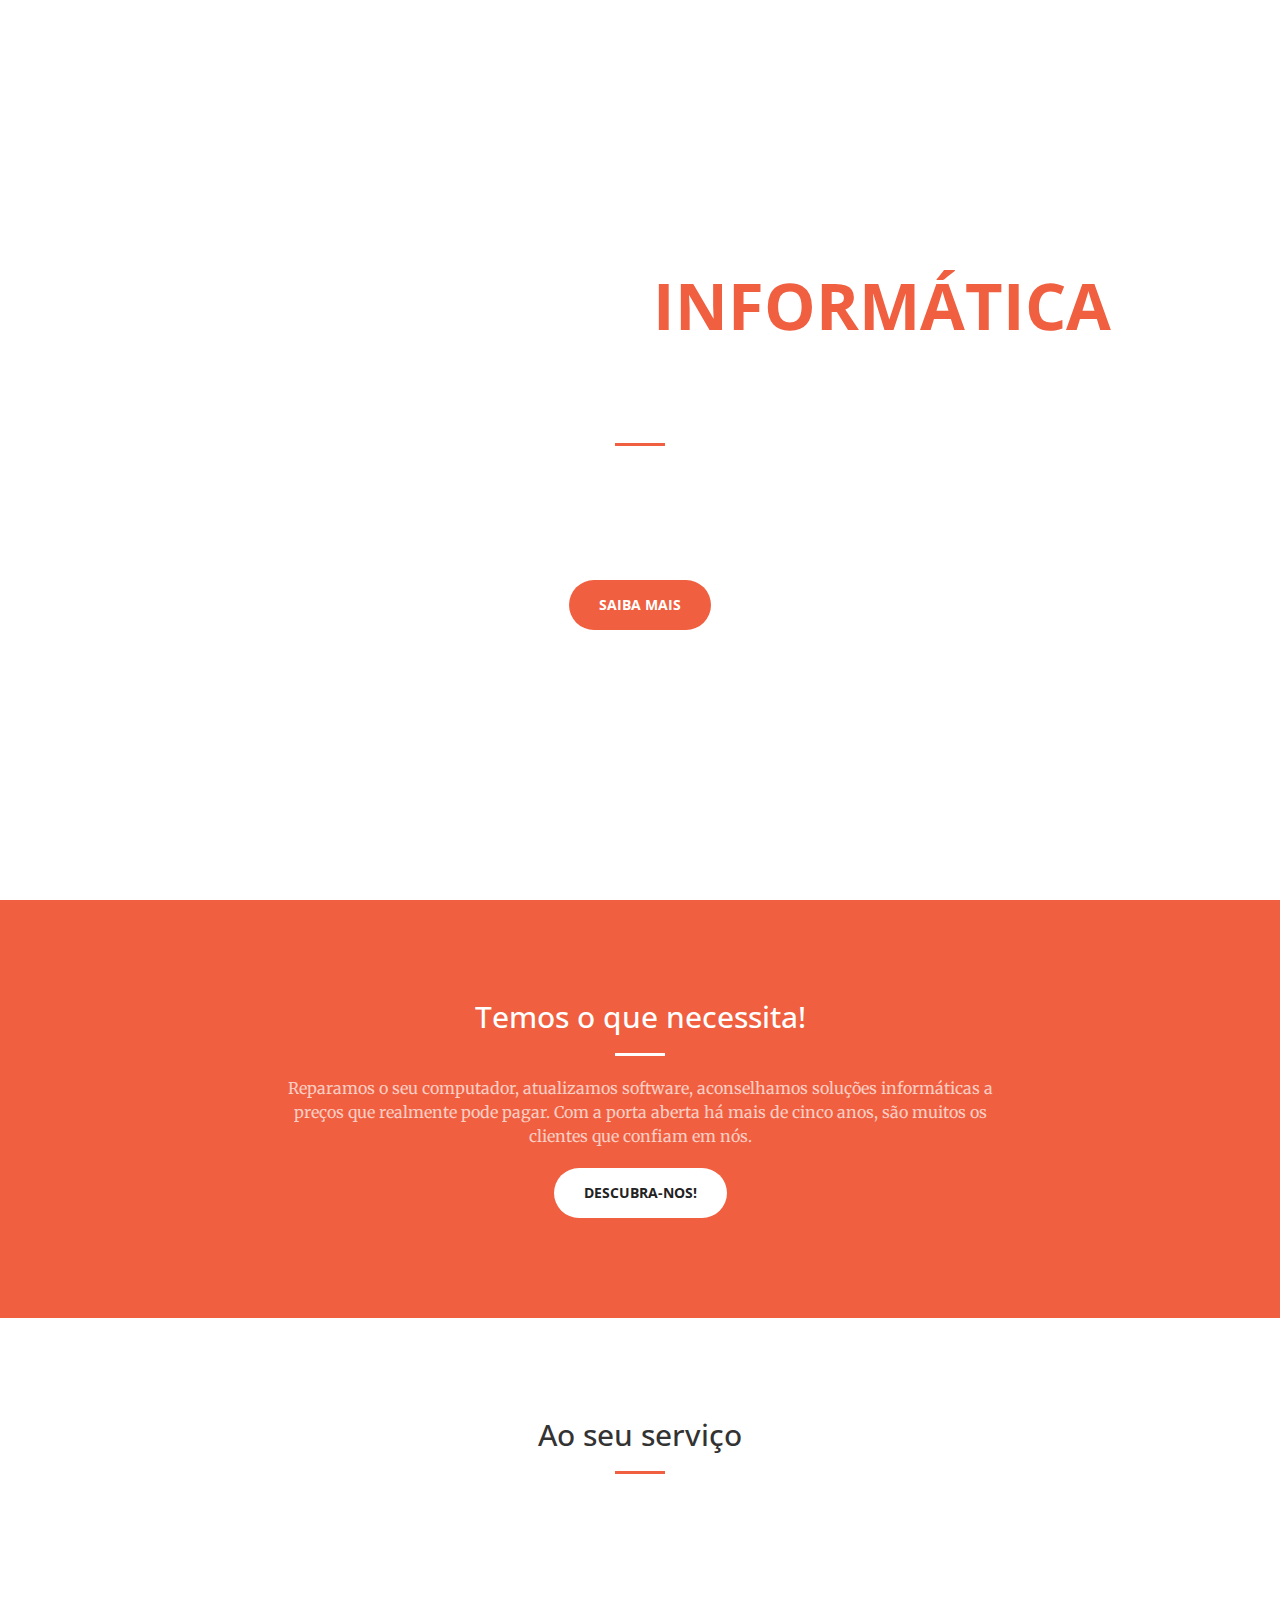
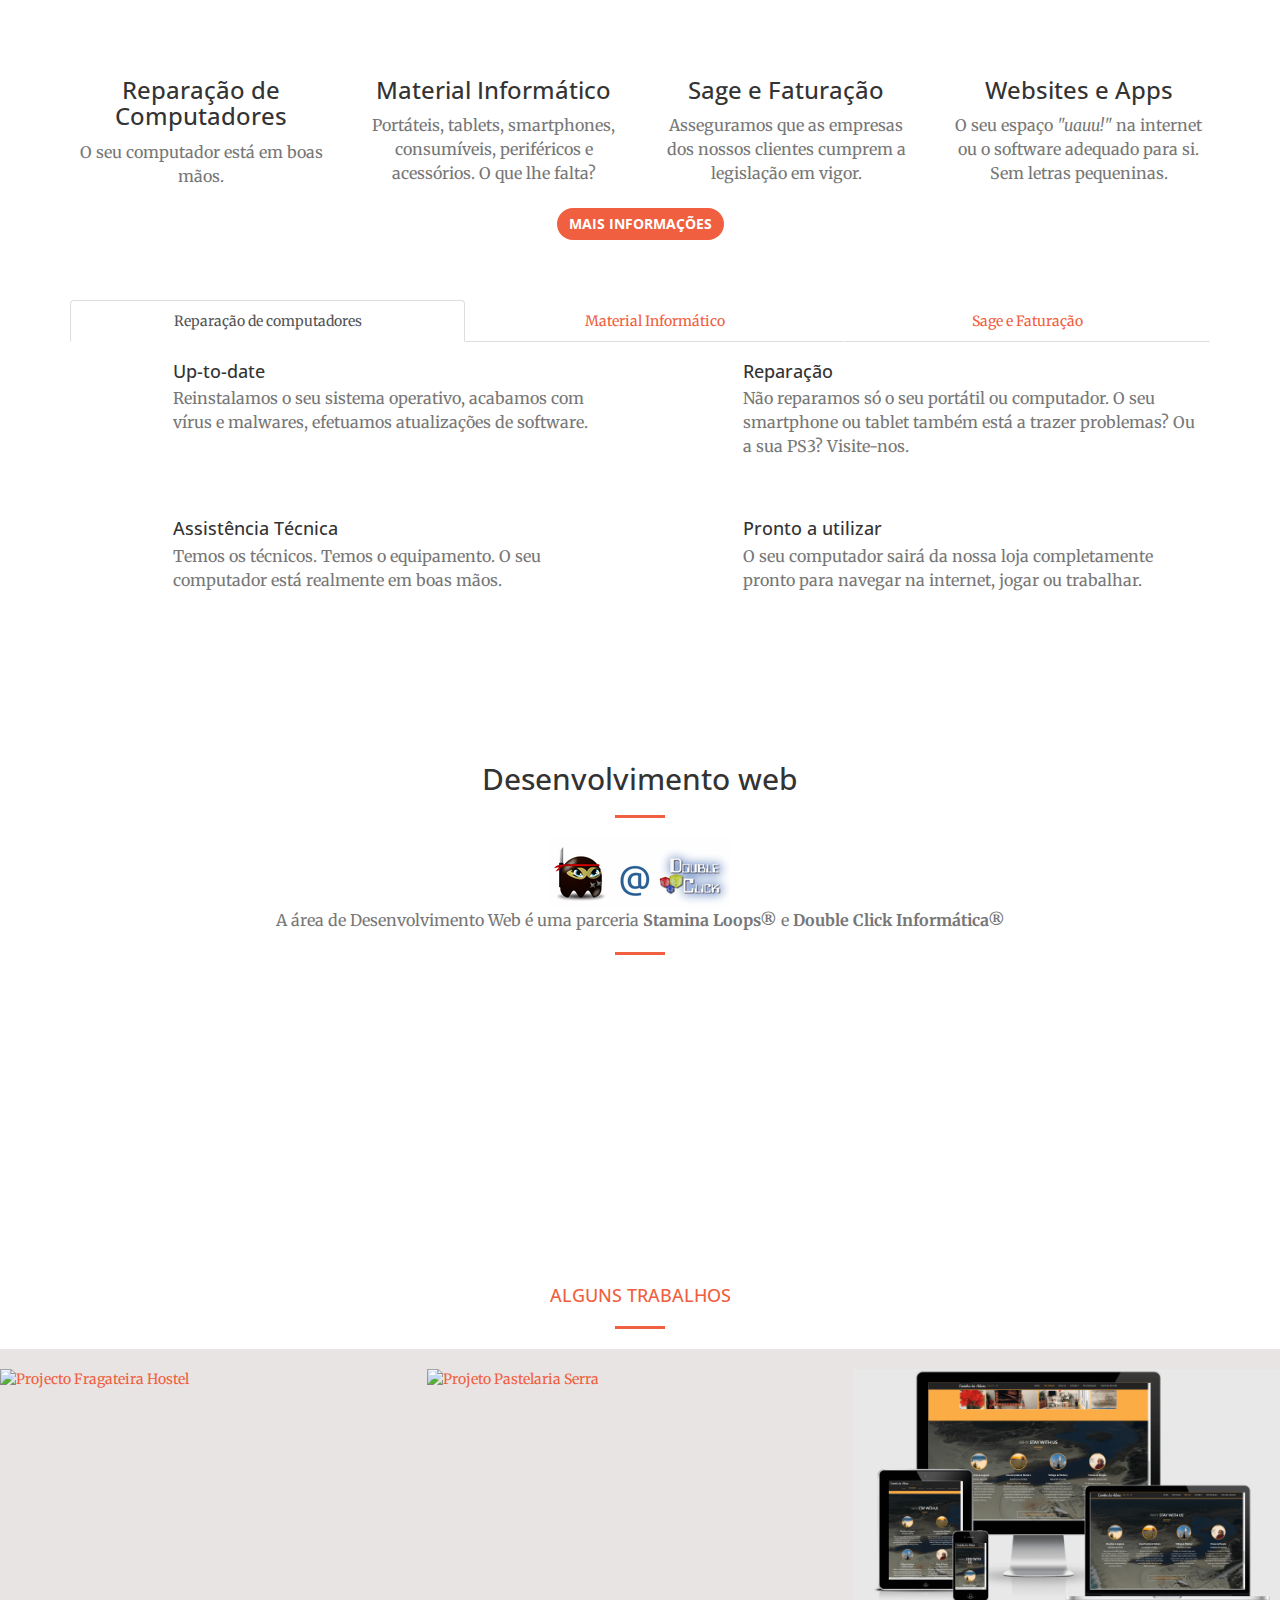
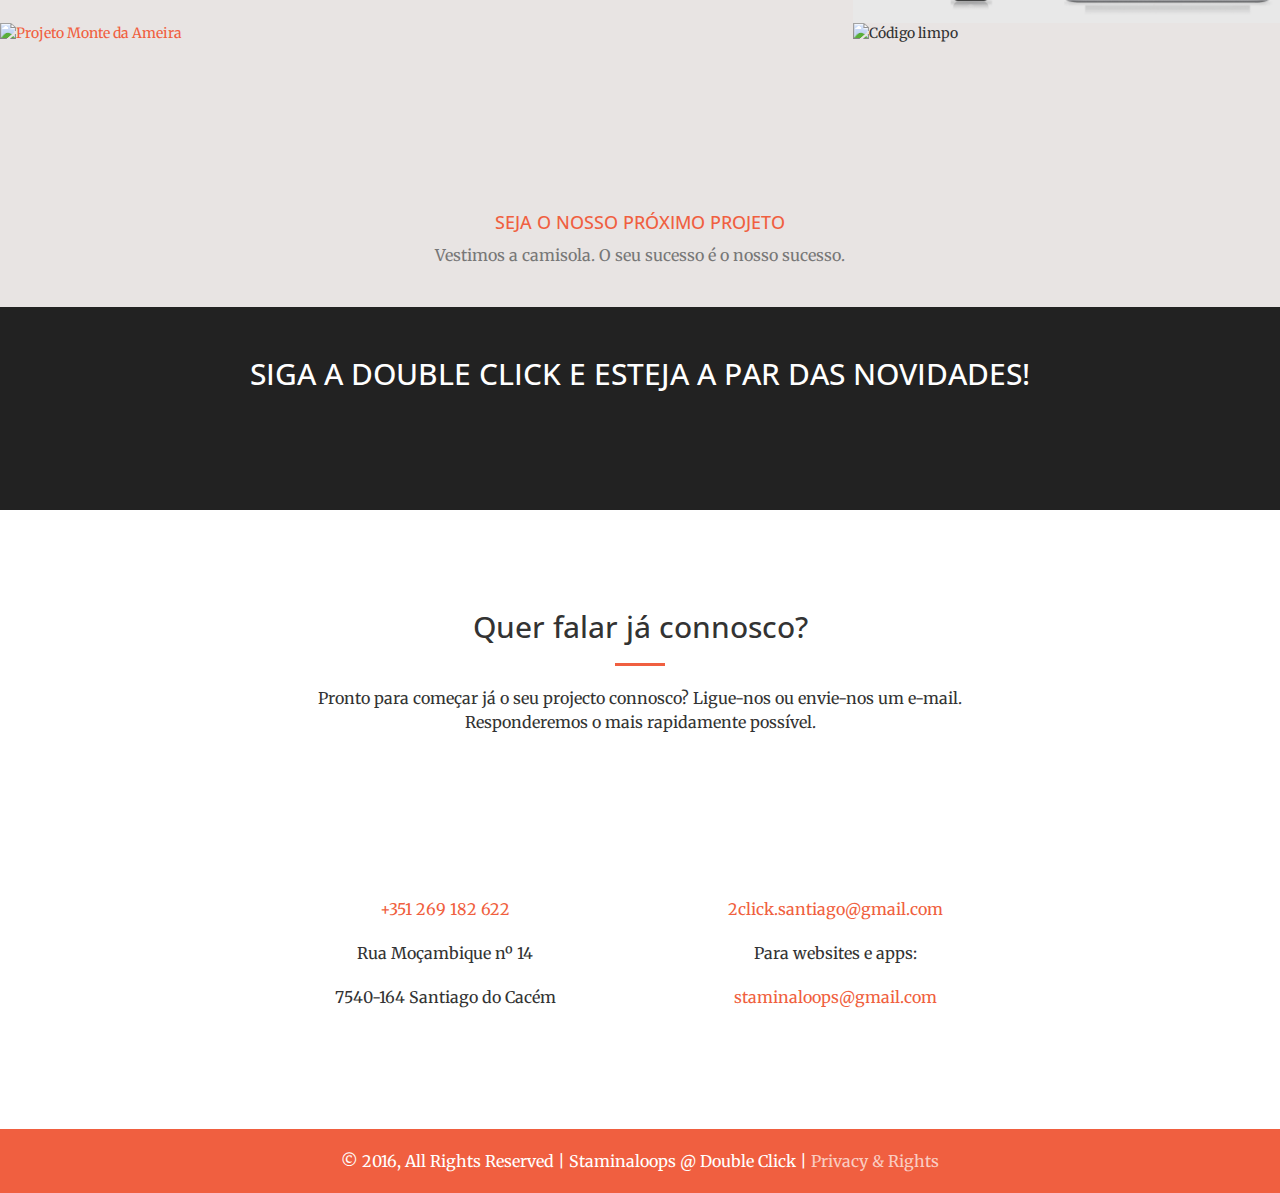
==== commit 64c99c38: "publish: added casinha da aldeia; web dev out of tab; better stamina-double-click logo" ====
--- a/index.html
+++ b/index.html
@@ -1,7 +1,7 @@
 <!doctype html> <html lang=pt> <head> <meta charset=utf-8> <meta name=description content="Double Click - a sua loja de informática e reparação de computadores em Santiago do Cacém, Santo André e Sines"> <meta name=viewport content="width=device-width, initial-scale=1"> <title>Double Click - Informática e Tecnologia</title> <link rel=apple-touch-icon href=apple-touch-icon.png> <meta name=google-site-verification content=TaJ_97vz_u_21ZYrJXuCKgMa4mK9sdRtWa_PfAetVDA>  <link rel=stylesheet href=styles/main.css>  <link href="//fonts.googleapis.com/css?family=Open+Sans:300italic,400italic,600italic,700italic,800italic,400,300,600,700,800" rel=stylesheet type=text/css> <link href="//fonts.googleapis.com/css?family=Merriweather:400,300,300italic,400italic,700,700italic,900,900italic" rel=stylesheet type=text/css>   <!--[if lt IE 9]>
  <script src="https://oss.maxcdn.com/libs/html5shiv/3.7.0/html5shiv.js"></script>
  <script src="https://oss.maxcdn.com/libs/respond.js/1.4.2/respond.min.js"></script>
- <![endif]--> </head> <body id=page-top> <nav id=mainNav class="navbar navbar-default navbar-fixed-top"> <div class=container-fluid>  <div class=navbar-header> <button type=button class="navbar-toggle collapsed" data-toggle=collapse data-target=#bs-example-navbar-collapse-1> <span class=sr-only>Toggle navigation</span> <span class=icon-bar></span> <span class=icon-bar></span> <span class=icon-bar></span> </button> <a class="navbar-brand page-scroll" href=#page-top>DOUBLE CLICK</a> </div>  <div class="collapse navbar-collapse" id=bs-example-navbar-collapse-1> <ul class="nav navbar-nav navbar-right"> <li> <a class=page-scroll href=#about>Sobre Nós</a> </li> <li> <a class=page-scroll href=#services>Serviços</a> </li> <li> <a class=page-scroll href=#websites>Websites e Apps</a> </li> <li> <a class=page-scroll href=#contact>Contacte-nos</a> </li> </ul> </div>  </div>  </nav> <header> <div class=header-content> <div class=header-content-inner> <h1>A sua loja de <span class=text-primary>informática</span> em Santiago do Cacém</h1> <hr> <p>Não desista do seu computador, tablet ou smartphone. Esqueça os programas e websites dispendiosos e pouco profissionais. A Double Click pode ajudá-lo.</p> <a href=#about class="btn btn-primary btn-xl page-scroll">Saiba mais</a> </div> </div> </header> <section class=bg-primary id=about> <div class=container> <div class=row> <div class="col-lg-8 col-lg-offset-2 text-center"> <h2 class=section-heading>Temos o que necessita!</h2> <hr class=light> <p class=text-faded>Reparamos o seu computador, atualizamos software, aconselhamos soluções informáticas a preços que realmente pode pagar. Com a porta aberta há mais de cinco anos, são muitos os clientes que confiam em nós.</p> <a href=#services class="btn btn-default btn-xl page-scroll">Descubra-nos!</a> </div> </div> </div> </section> <section id=services> <div class=container> <div class=row> <div class="col-lg-12 text-center"> <h2 class=section-heading>Ao seu serviço</h2> <hr class=primary> </div> </div> </div> <div class=container> <div class=row> <div class="col-lg-3 col-md-6 text-center"> <div class=service-box> <i class="flaticon-computerscreen14 wow bounceIn text-primary"></i> <h3>Reparação de Computadores</h3> <p class=text-muted>O seu computador está em boas mãos.</p> </div> </div> <div class="col-lg-3 col-md-6 text-center"> <div class=service-box> <i class="flaticon-mouse48 wow bounceIn text-primary" data-wow-delay=.1s></i> <h3>Material Informático</h3> <p class=text-muted>Portáteis, tablets, smartphones, consumíveis, periféricos e acessórios. O que lhe falta?</p> </div> </div> <div class="col-lg-3 col-md-6 text-center"> <div class=service-box> <i class="flaticon-file161 wow bounceIn text-primary" data-wow-delay=.2s></i> <h3>Sage e Faturação</h3> <p class=text-muted>Asseguramos que as empresas dos nossos clientes cumprem a legislação em vigor.</p> </div> </div> <div class="col-lg-3 col-md-6 text-center"> <div class=service-box> <i class="flaticon-smartphone103 wow bounceIn text-primary" data-wow-delay=.3s></i> <h3>Websites e Apps</h3> <p class=text-muted>O seu espaço <i>"uauu!"</i> na internet ou o software adequado para si. Sem letras pequeninas.</p> </div> </div> </div> </div> <div class=container> <div class="row text-center pad"> <a href=#myTab class="btn btn-primary page-scroll">Mais informações</a>  </div> <div class="row pad"> <div class="col-lg-12 pad"> <ul id=myTab class="nav nav-tabs nav-justified pad"> <li class=active><a href=#service-one data-toggle=tab> Reparação de computadores</a> </li> <li><a href=#service-two data-toggle=tab> Material Informático</a> </li> <li><a href=#service-three data-toggle=tab> Sage e Faturação</a> </li> <li><a href=#service-four data-toggle=tab> Websites e Apps</a> </li> </ul> <div id=myTabContent class="tab-content pad">  <div class="tab-pane fade active in" id=service-one>  <div class=col-md-6>  <div class=media> <div class=pull-left> <span class="text-muted flaticon-logotype4"></span> </div> <div class=media-body> <h4 class=media-heading>Up-to-date</h4> <p class=text-muted>Reinstalamos o seu sistema operativo, acabamos com vírus e malwares, efetuamos atualizações de software.</p> </div> </div>  <div class=media> <div class=pull-left> <span class="text-muted flaticon-repair31"></span> </div> <div class=media-body> <h4 class=media-heading>Assistência Técnica</h4> <p class=text-muted>Temos os técnicos. Temos o equipamento. O seu computador está realmente em boas mãos.</p> </div> </div> </div>  <div class=col-md-6>  <div class=media> <div class=pull-left> <span class="text-muted flaticon-settings19"></span> </div> <div class=media-body> <h4 class=media-heading>Reparação</h4> <p class=text-muted>Não reparamos só o seu portátil ou computador. O seu smartphone ou tablet também está a trazer problemas? Ou a sua PS3? Visite-nos.</p> </div> </div>  <div class=media> <div class=pull-left> <span class="text-muted flaticon-computermonitor9"></span> </div> <div class=media-body> <h4 class=media-heading>Pronto a utilizar</h4> <p class=text-muted>O seu computador sairá da nossa loja completamente pronto para navegar na internet, jogar ou trabalhar.</p> </div> </div> </div>  </div>  <div class="tab-pane fade" id=service-two>  <div class=col-md-6>  <div class=media> <div class=pull-left> <span class="text-muted flaticon-pc6"></span> </div> <div class=media-body> <h4 class=media-heading>Computadores</h4> <p class=text-muted>Temos à sua disposição computadores fixos e portáteis, novos ou "reciclados", com sistemas operativos e antivírus a acompanhar. À sua medida.</p> </div> </div>  <div class=media> <div class=pull-left> <span class="text-muted flaticon-computer248"></span> </div> <div class=media-body> <h4 class=media-heading>Componentes e acessórios</h4> <p class=text-muted>Se preferir atualizar o seu computador, pode optar pelas motherboards, placas gráficas e outros componentes disponíveis na nossa loja.</p> </div> </div> </div>  <div class=col-md-6>  <div class=media> <div class=pull-left> <span class="text-muted flaticon-computer26"></span> </div> <div class=media-body> <h4 class=media-heading>Periféricos e consumíveis</h4> <p class=text-muted>Dispomos de uma variedade de tinteiros compatíveis e originais, que de certo irão satisfazer as suas necessidades ou da sua empresa.</p> </div> </div>  <div class=media> <div class=pull-left> <span class="text-muted flaticon-smartphone103"></span> </div> <div class=media-body> <h4 class=media-heading>Tablets e Smartphones</h4> <p class=text-muted>Nos tempos que correm, não poderiam faltar os ecrãs mais pequenos. Venha conhecer a nossa gama de tablets e smartphones.</p> </div> </div> </div>  </div>  <div class="tab-pane fade" id=service-three>  <div class=col-md-6>  <div class=media> <div class=pull-left> <span class="text-muted flaticon-onlinestore2"></span> </div> <div class=media-body> <h4 class=media-heading>Faturação e POS</h4> <p class=text-muted>De acordo com as suas necessidades, instalamos o software e todo o material informático necessário.</p> </div> </div> </div>  <div class=col-md-6>  <div class=media> <div class=pull-left> <span class="text-muted flaticon-circular76"></span> </div> <div class=media-body> <h4 class=media-heading>Certificado pela AT</h4> <p class=text-muted>Trabalhamos com a Sage, pelo que o software de faturação estará sempre certificado pela AT.</p> </div> </div> </div> </div>   <div class="tab-pane fade" id=service-four>  <div class=col-md-6>  <div class=media> <div class=pull-left> <span class="text-muted flaticon-website17"></span> </div> <div class=media-body> <h4 class=media-heading>Cuidadosamente elaborado</h4> <p class=text-muted>Os nossos websites são desenvolvidos com código válido, limpo, por programadores competentes, e não por geradores automáticos. O design é sempre <em>responsive</em>, adaptado a todos os tamanhos de ecrãs.</p> </div> </div>  <div class=media> <div class=pull-left> <span class="text-muted flaticon-bars-graphic1"></span> </div> <div class=media-body> <h4 class=media-heading>Optimizado para motores de busca (SEO)</h4> <p class=text-muted>A imagem que transmite é extremamente importante, mas para isso, quem o procure, tem de o encontrar. Optimizamos os nossos websites e realizamos testes junto da Google© para que isso aconteça.</p> </div> </div> </div>  <div class=col-md-6>  <div class=media> <div class=pull-left> <span class="text-muted flaticon-social108"></span> </div> <div class=media-body> <h4 class=media-heading>Integração com Redes Sociais</h4> <p class=text-muted>Integramos o seu website com as principais redes socias, de forma a divulgar a sua mensagem de modo ainda mais eficiente. Botões de partilha, feed de notícias, galerias de fotografia, são alguns exemplos.</p> </div> </div>  <div class=media> <div class=pull-left> <span class="text-muted flaticon-map32"></span> </div> <div class=media-body> <h4 class=media-heading>Colocamo-lo no mapa</h4> <p class=text-muted>Gostava que o seu negócio aparecesse no mapa, inclusivamente numa pesquisa na internet? Gostava de ter um mini mapa no seu website? Nós colocamo-lo no Google Maps©. Oficialmente.</p> </div> </div> </div>  </div>  </div>  </div> </div> </div> <div class=container-fluid id=websites> <div class=row> <h4 class="text-center text-primary">DESENVOLVIMENTO WEB - ÚLTIMOS TRABALHOS</h4> <hr> <img class=center-block src=images/logo-stamina-doubleclick.png> <p class="text-center text-muted">A área de Desenvolvimento Web é uma parceria <strong>Stamina Loops&reg;</strong> e <strong>Double Click Informática&reg;</strong></p> <p class="text-center text-muted"><strong>Sabia?</strong> Também fornecemos alojamento e domínio, a valores muito amigos do seu bolso, para que tenha tudo o que necessita.</p> </div> <div class="row no-gutter pad"> <div class="col-lg-4 col-sm-6"> <a target=_blank href="http://www.monte-ameira.com/" class=portfolio-box> <img src=images/monte-ameira.jpg class=img-responsive alt="Projeto Monte da Ameira"> <div class=portfolio-box-caption> <div class=portfolio-box-caption-content> <div class="project-category text-faded"> Monte da Ameira </div> <div class=project-name> Website com sistema de reservas e CMS; Disponível em 6 línguas </div> </div> </div> </a> </div> <div class="col-lg-4 col-sm-6"> <a target=_blank href="http://fragateira-hostel.com/" class=portfolio-box> <img src=images/fragateira2.jpg class=img-responsive alt="Projecto Fragateira Hostel"> <div class=portfolio-box-caption> <div class=portfolio-box-caption-content> <div class="project-category text-faded"> Fragateira Hostel </div> <div class=project-name> Website com integração no booking.com; Gestão de redes sociais </div> </div> </div> </a> </div> <div class="col-lg-4 col-sm-6"> <a target=_blank href="https://pastelariaserra.github.io/" class=portfolio-box> <img src=images/pastelaria-serra.jpg class=img-responsive alt="Projeto Pastelaria Serra"> <div class=portfolio-box-caption> <div class=portfolio-box-caption-content> <div class="project-category text-faded"> Pastelaria Serra </div> <div class=project-name> Website; Integração com redes sociais e Google Services. </div> </div> </div> </a> </div> </div> <div class="row no-gutter"> <div class="col-lg-4 col-sm-6"> <div class=portfolio-box> <img src=images/calendario.jpg class=img-responsive alt="Sistema de reservas"> <div class=portfolio-box-caption> <div class=portfolio-box-caption-content> <div class="project-category text-faded"> Sistema de Reservas </div> <div class=project-name> Front-end (aplicação no website); o cliente tem uma zona de admin onde pode gerir as reservas e os clientes </div> </div> </div> </div> </div> <div class="col-lg-4 col-sm-6"> <div class=portfolio-box> <br> <p class=text-center><span class=flaticon-programming9></span></p> <h4 class="text-center text-primary">SEJA O NOSSO PRÓXIMO PROJETO</h4> <p class="text-center text-muted">Vestimos a camisola. O seu sucesso é o nosso sucesso.</p> <br> <div class=portfolio-box-caption> <div class=portfolio-box-caption-content> <div class="project-category text-faded"> Contacte-nos &dArr; </div> <div class=project-name> </div> </div> </div> </div> </div> <div class="col-lg-4 col-sm-6"> <div class=portfolio-box> <img src=images/code.jpg class=img-responsive alt="Código limpo"> <div class=portfolio-box-caption> <div class=portfolio-box-caption-content> <div class="project-category text-faded"> Código Válido </div> <div class=project-name> Os websites e apps são "feitos à mão", o que significa total controlo dos pormenores, mais velocidade e optimização para motores de busca. </div> </div> </div> </div> </div> </div>  </div>   </section> <aside class=bg-dark> <div class="container text-center"> <div class=call-to-action> <h2>SIGA A DOUBLE CLICK E ESTEJA A PAR DAS NOVIDADES!</h2> <a target=_blank href="https://plus.google.com/+DoubleClickInformáticaSantiagodoCacém/" class="btn btn-default btn-xl wow tada" data-wow-offset=150>Google Plus</a> </div> </div> </aside> <section id=contact> <div class=container> <div class=row> <div class="col-lg-8 col-lg-offset-2 text-center"> <h2 class=section-heading>Quer falar já connosco?</h2> <hr class=primary> <p>Pronto para começar já o seu projecto connosco? Ligue-nos ou envie-nos um e-mail. Responderemos o mais rapidamente possível.</p> </div> <div class="col-lg-4 col-lg-offset-2 text-center"> <i class="flaticon-smartphone55 wow bounceIn"></i> <p class=text-primary>+351 269 182 622</p> <p>Rua Moçambique nº 14</p> <p>7540-164 Santiago do Cacém</p> </div> <div class="col-lg-4 text-center"> <i class="flaticon-businessman189 wow bounceIn" data-wow-delay=.1s></i> <p class=text-primary>2click.santiago@gmail.com</p> <p>Para websites e apps:</p> <p class=text-primary>staminaloops@gmail.com</p> </div> </div> </div> </section> <div class="container-fluid bg-primary"> <br> <p class=text-center>&copy; 2016, All Rights Reserved | Staminaloops @ Double Click | <a href=disclaimer.html class=text-faded>Privacy & Rights</a></p> </div>  <script>
+ <![endif]--> </head> <body id=page-top> <nav id=mainNav class="navbar navbar-default navbar-fixed-top"> <div class=container-fluid>  <div class=navbar-header> <button type=button class="navbar-toggle collapsed" data-toggle=collapse data-target=#bs-example-navbar-collapse-1> <span class=sr-only>Toggle navigation</span> <span class=icon-bar></span> <span class=icon-bar></span> <span class=icon-bar></span> </button> <a class="navbar-brand page-scroll" href=#page-top>DOUBLE CLICK</a> </div>  <div class="collapse navbar-collapse" id=bs-example-navbar-collapse-1> <ul class="nav navbar-nav navbar-right"> <li> <a class=page-scroll href=#about>Sobre Nós</a> </li> <li> <a class=page-scroll href=#services>Serviços</a> </li> <li> <a class=page-scroll href=#websites>Websites e Apps</a> </li> <li> <a class=page-scroll href=#contact>Contacte-nos</a> </li> </ul> </div>  </div>  </nav> <header> <div class=header-content> <div class=header-content-inner> <h1>A sua loja de <span class=text-primary>informática</span> em Santiago do Cacém</h1> <hr> <p>Não desista do seu computador, tablet ou smartphone. Esqueça os programas e websites dispendiosos e pouco profissionais. A Double Click pode ajudá-lo.</p> <a href=#about class="btn btn-primary btn-xl page-scroll">Saiba mais</a> </div> </div> </header> <section class=bg-primary id=about> <div class=container> <div class=row> <div class="col-lg-8 col-lg-offset-2 text-center"> <h2 class=section-heading>Temos o que necessita!</h2> <hr class=light> <p class=text-faded>Reparamos o seu computador, atualizamos software, aconselhamos soluções informáticas a preços que realmente pode pagar. Com a porta aberta há mais de cinco anos, são muitos os clientes que confiam em nós.</p> <a href=#services class="btn btn-default btn-xl page-scroll">Descubra-nos!</a> </div> </div> </div> </section> <section id=services> <div class=container> <div class=row> <div class="col-lg-12 text-center"> <h2 class=section-heading>Ao seu serviço</h2> <hr class=primary> </div> </div> </div> <div class=container> <div class=row> <div class="col-lg-3 col-md-6 text-center"> <div class=service-box> <i class="flaticon-computerscreen14 wow bounceIn text-primary"></i> <h3>Reparação de Computadores</h3> <p class=text-muted>O seu computador está em boas mãos.</p> </div> </div> <div class="col-lg-3 col-md-6 text-center"> <div class=service-box> <i class="flaticon-mouse48 wow bounceIn text-primary" data-wow-delay=.1s></i> <h3>Material Informático</h3> <p class=text-muted>Portáteis, tablets, smartphones, consumíveis, periféricos e acessórios. O que lhe falta?</p> </div> </div> <div class="col-lg-3 col-md-6 text-center"> <div class=service-box> <i class="flaticon-file161 wow bounceIn text-primary" data-wow-delay=.2s></i> <h3>Sage e Faturação</h3> <p class=text-muted>Asseguramos que as empresas dos nossos clientes cumprem a legislação em vigor.</p> </div> </div> <div class="col-lg-3 col-md-6 text-center"> <div class=service-box> <i class="flaticon-smartphone103 wow bounceIn text-primary" data-wow-delay=.3s></i> <h3>Websites e Apps</h3> <p class=text-muted>O seu espaço <i>"uauu!"</i> na internet ou o software adequado para si. Sem letras pequeninas.</p> </div> </div> </div> </div> <div class=container> <div class="row text-center pad"> <a href=#myTab class="btn btn-primary page-scroll">Mais informações</a>  </div> <div class="row pad"> <div class="col-lg-12 pad"> <ul id=myTab class="nav nav-tabs nav-justified pad"> <li class=active><a href=#service-one data-toggle=tab> Reparação de computadores</a> </li> <li><a href=#service-two data-toggle=tab> Material Informático</a> </li> <li><a href=#service-three data-toggle=tab> Sage e Faturação</a> </li> </ul> <div id=myTabContent class="tab-content pad">  <div class="tab-pane fade active in" id=service-one>  <div class=col-md-6>  <div class=media> <div class=pull-left> <span class="text-muted flaticon-logotype4"></span> </div> <div class=media-body> <h4 class=media-heading>Up-to-date</h4> <p class=text-muted>Reinstalamos o seu sistema operativo, acabamos com vírus e malwares, efetuamos atualizações de software.</p> </div> </div>  <div class=media> <div class=pull-left> <span class="text-muted flaticon-repair31"></span> </div> <div class=media-body> <h4 class=media-heading>Assistência Técnica</h4> <p class=text-muted>Temos os técnicos. Temos o equipamento. O seu computador está realmente em boas mãos.</p> </div> </div> </div>  <div class=col-md-6>  <div class=media> <div class=pull-left> <span class="text-muted flaticon-settings19"></span> </div> <div class=media-body> <h4 class=media-heading>Reparação</h4> <p class=text-muted>Não reparamos só o seu portátil ou computador. O seu smartphone ou tablet também está a trazer problemas? Ou a sua PS3? Visite-nos.</p> </div> </div>  <div class=media> <div class=pull-left> <span class="text-muted flaticon-computermonitor9"></span> </div> <div class=media-body> <h4 class=media-heading>Pronto a utilizar</h4> <p class=text-muted>O seu computador sairá da nossa loja completamente pronto para navegar na internet, jogar ou trabalhar.</p> </div> </div> </div>  </div>  <div class="tab-pane fade" id=service-two>  <div class=col-md-6>  <div class=media> <div class=pull-left> <span class="text-muted flaticon-pc6"></span> </div> <div class=media-body> <h4 class=media-heading>Computadores</h4> <p class=text-muted>Temos à sua disposição computadores fixos e portáteis, novos ou "reciclados", com sistemas operativos e antivírus a acompanhar. À sua medida.</p> </div> </div>  <div class=media> <div class=pull-left> <span class="text-muted flaticon-computer248"></span> </div> <div class=media-body> <h4 class=media-heading>Componentes e acessórios</h4> <p class=text-muted>Se preferir atualizar o seu computador, pode optar pelas motherboards, placas gráficas e outros componentes disponíveis na nossa loja.</p> </div> </div> </div>  <div class=col-md-6>  <div class=media> <div class=pull-left> <span class="text-muted flaticon-computer26"></span> </div> <div class=media-body> <h4 class=media-heading>Periféricos e consumíveis</h4> <p class=text-muted>Dispomos de uma variedade de tinteiros compatíveis e originais, que de certo irão satisfazer as suas necessidades ou da sua empresa.</p> </div> </div>  <div class=media> <div class=pull-left> <span class="text-muted flaticon-smartphone103"></span> </div> <div class=media-body> <h4 class=media-heading>Tablets e Smartphones</h4> <p class=text-muted>Nos tempos que correm, não poderiam faltar os ecrãs mais pequenos. Venha conhecer a nossa gama de tablets e smartphones.</p> </div> </div> </div>  </div>  <div class="tab-pane fade" id=service-three>  <div class=col-md-6>  <div class=media> <div class=pull-left> <span class="text-muted flaticon-onlinestore2"></span> </div> <div class=media-body> <h4 class=media-heading>Faturação e POS</h4> <p class=text-muted>De acordo com as suas necessidades, instalamos o software e todo o material informático necessário.</p> </div> </div> </div>  <div class=col-md-6>  <div class=media> <div class=pull-left> <span class="text-muted flaticon-circular76"></span> </div> <div class=media-body> <h4 class=media-heading>Certificado pela AT</h4> <p class=text-muted>Trabalhamos com a Sage, pelo que o software de faturação estará sempre certificado pela AT.</p> </div> </div> </div> </div>  </div> </div> </div> </div> </section> <section id=websites> <div class=container> <div class=row> <div class="col-lg-12 text-center"> <h2 class=section-heading>Desenvolvimento web</h2> <hr class=primary> </div> </div> </div> <div class=container> <div class=row> <img class=center-block src=images/logo-stamina-doubleclick-small.png> <p class="text-center text-muted">A área de Desenvolvimento Web é uma parceria <strong>Stamina Loops&reg;</strong> e <strong>Double Click Informática&reg;</strong></p> <hr> </div> <div class=row>  <div class=col-md-6>  <div class="media wow fadeInUp"> <div class=pull-left> <span class="text-muted flaticon-website17"></span> </div> <div class=media-body> <h4 class=media-heading>Cuidadosamente elaborado</h4> <p class=text-muted>Os nossos websites são desenvolvidos com código válido, limpo, por programadores competentes, e não por geradores automáticos. O design é sempre <em>responsive</em>, adaptado a todos os tamanhos de ecrãs.</p> </div> </div>  <div class="media wow fadeInUp"> <div class=pull-left> <span class="text-muted flaticon-bars-graphic1"></span> </div> <div class=media-body> <h4 class=media-heading>Optimizado para motores de busca (SEO)</h4> <p class=text-muted>A imagem que transmite é extremamente importante, mas para isso, quem o procure, tem de o encontrar. Optimizamos os nossos websites e realizamos testes junto da Google© para que isso aconteça.</p> </div> </div> </div>  <div class=col-md-6>  <div class="media wow fadeInUp"> <div class=pull-left> <span class="text-muted flaticon-social108"></span> </div> <div class=media-body> <h4 class=media-heading>Integração com Redes Sociais</h4> <p class=text-muted>Integramos o seu website com as principais redes sociais, de forma a divulgar a sua mensagem de modo ainda mais eficiente. Botões de partilha, feed de notícias, galerias de fotografia, são alguns exemplos.</p> </div> </div>  <div class="media wow fadeInUp"> <div class=pull-left> <span class="text-muted flaticon-map32"></span> </div> <div class=media-body> <h4 class=media-heading>Colocamo-lo no mapa</h4> <p class=text-muted>Gostava que o seu negócio aparecesse no mapa, inclusivamente numa pesquisa na internet? Gostava de ter um mini mapa no seu website? Nós colocamo-lo no Google Maps©. Oficialmente.</p> </div> </div> </div>  </div> </div> <div class=container-fluid> <h4 class="text-center text-primary">ALGUNS TRABALHOS</h4> <hr> <div class="row no-gutter pad"> <div class="col-lg-4 col-sm-6"> <a target=_blank href="http://fragateira-hostel.com/" class=portfolio-box> <img src=images/fragateira2.jpg class=img-responsive alt="Projecto Fragateira Hostel"> <div class=portfolio-box-caption> <div class=portfolio-box-caption-content> <div class="project-category text-faded"> Fragateira Alojamento </div> <div class=project-name> Website com integração no booking.com; <br> Gestão de redes sociais. </div> </div> </div> </a> </div> <div class="col-lg-4 col-sm-6"> <a target=_blank href="https://pastelariaserra.github.io/" class=portfolio-box> <img src=images/pastelaria-serra.jpg class=img-responsive alt="Projeto Pastelaria Serra"> <div class=portfolio-box-caption> <div class=portfolio-box-caption-content> <div class="project-category text-faded"> Pastelaria Serra </div> <div class=project-name> Website; <br> Integração com redes sociais e Google Services. </div> </div> </div> </a> </div> <div class="col-lg-4 col-sm-6"> <a target=_blank href=http://casinha-da-aldeia.com/pt class=portfolio-box> <img src=images/casinha-da-aldeia.png class=img-responsive alt="Projeto Casinha da Aldeia"> <div class=portfolio-box-caption> <div class=portfolio-box-caption-content> <div class="project-category text-faded"> Casinha da Aldeia </div> <div class=project-name> Website; <br> Integração com redes sociais e Google Services. </div> </div> </div> </a> </div> <div class="col-lg-4 col-sm-6"> <a target=_blank href="http://www.monte-ameira.com/" class=portfolio-box> <img src=images/calendario.jpg class=img-responsive alt="Projeto Monte da Ameira"> <div class=portfolio-box-caption> <div class=portfolio-box-caption-content> <div class="project-category text-faded"> Monte da Ameira </div> <div class=project-name> Website com sistema de reservas e CMS; Disponível em 6 línguas. <br> O cliente tem uma zona de admin onde pode gerir as reservas e os clientes. </div> </div> </div> </a> </div> <div class="col-lg-4 col-sm-6"> <div class=portfolio-box> <br> <p class=text-center><span class=flaticon-programming9></span></p> <h4 class="text-center text-primary">SEJA O NOSSO PRÓXIMO PROJETO</h4> <p class="text-center text-muted">Vestimos a camisola. O seu sucesso é o nosso sucesso.</p> <br> <div class=portfolio-box-caption> <div class=portfolio-box-caption-content> <div class="project-category text-faded"> Contacte-nos &dArr; </div> <div class=project-name> </div> </div> </div> </div> </div> <div class="col-lg-4 col-sm-6"> <div class=portfolio-box> <img src=images/code.jpg class=img-responsive alt="Código limpo"> <div class=portfolio-box-caption> <div class=portfolio-box-caption-content> <div class="project-category text-faded"> Código Válido </div> <div class=project-name> Os websites e apps são "feitos à mão", o que significa total controlo dos pormenores, mais velocidade e optimização para motores de busca. </div> </div> </div> </div> </div> </div>  </div> <aside class=bg-dark> <div class="container text-center bg-dark"> <div class=call-to-action> <h2>SIGA A DOUBLE CLICK E ESTEJA A PAR DAS NOVIDADES!</h2> <a target=_blank href="https://plus.google.com/+DoubleClickInformáticaSantiagodoCacém/" class="btn btn-default btn-xl wow tada" data-wow-offset=150>Google Plus</a> </div> </div> </aside> </section> <section id=contact> <div class=container> <div class=row> <div class="col-lg-8 col-lg-offset-2 text-center"> <h2 class=section-heading>Quer falar já connosco?</h2> <hr class=primary> <p>Pronto para começar já o seu projecto connosco? Ligue-nos ou envie-nos um e-mail. Responderemos o mais rapidamente possível.</p> </div> <div class="col-lg-4 col-lg-offset-2 text-center"> <i class="flaticon-smartphone55 wow bounceIn"></i> <p class=text-primary>+351 269 182 622</p> <p>Rua Moçambique nº 14</p> <p>7540-164 Santiago do Cacém</p> </div> <div class="col-lg-4 text-center"> <i class="flaticon-businessman189 wow bounceIn" data-wow-delay=.1s></i> <p class=text-primary>2click.santiago@gmail.com</p> <p>Para websites e apps:</p> <p class=text-primary>staminaloops@gmail.com</p> </div> </div> </div> </section> <div class="container-fluid bg-primary"> <br> <p class=text-center>&copy; 2016, All Rights Reserved | Staminaloops @ Double Click | <a href=disclaimer.html class=text-faded>Privacy & Rights</a></p> </div>  <script>
   (function(i, s, o, g, r, a, m) {
     i['GoogleAnalyticsObject'] = r;
     i[r] = i[r] || function() {
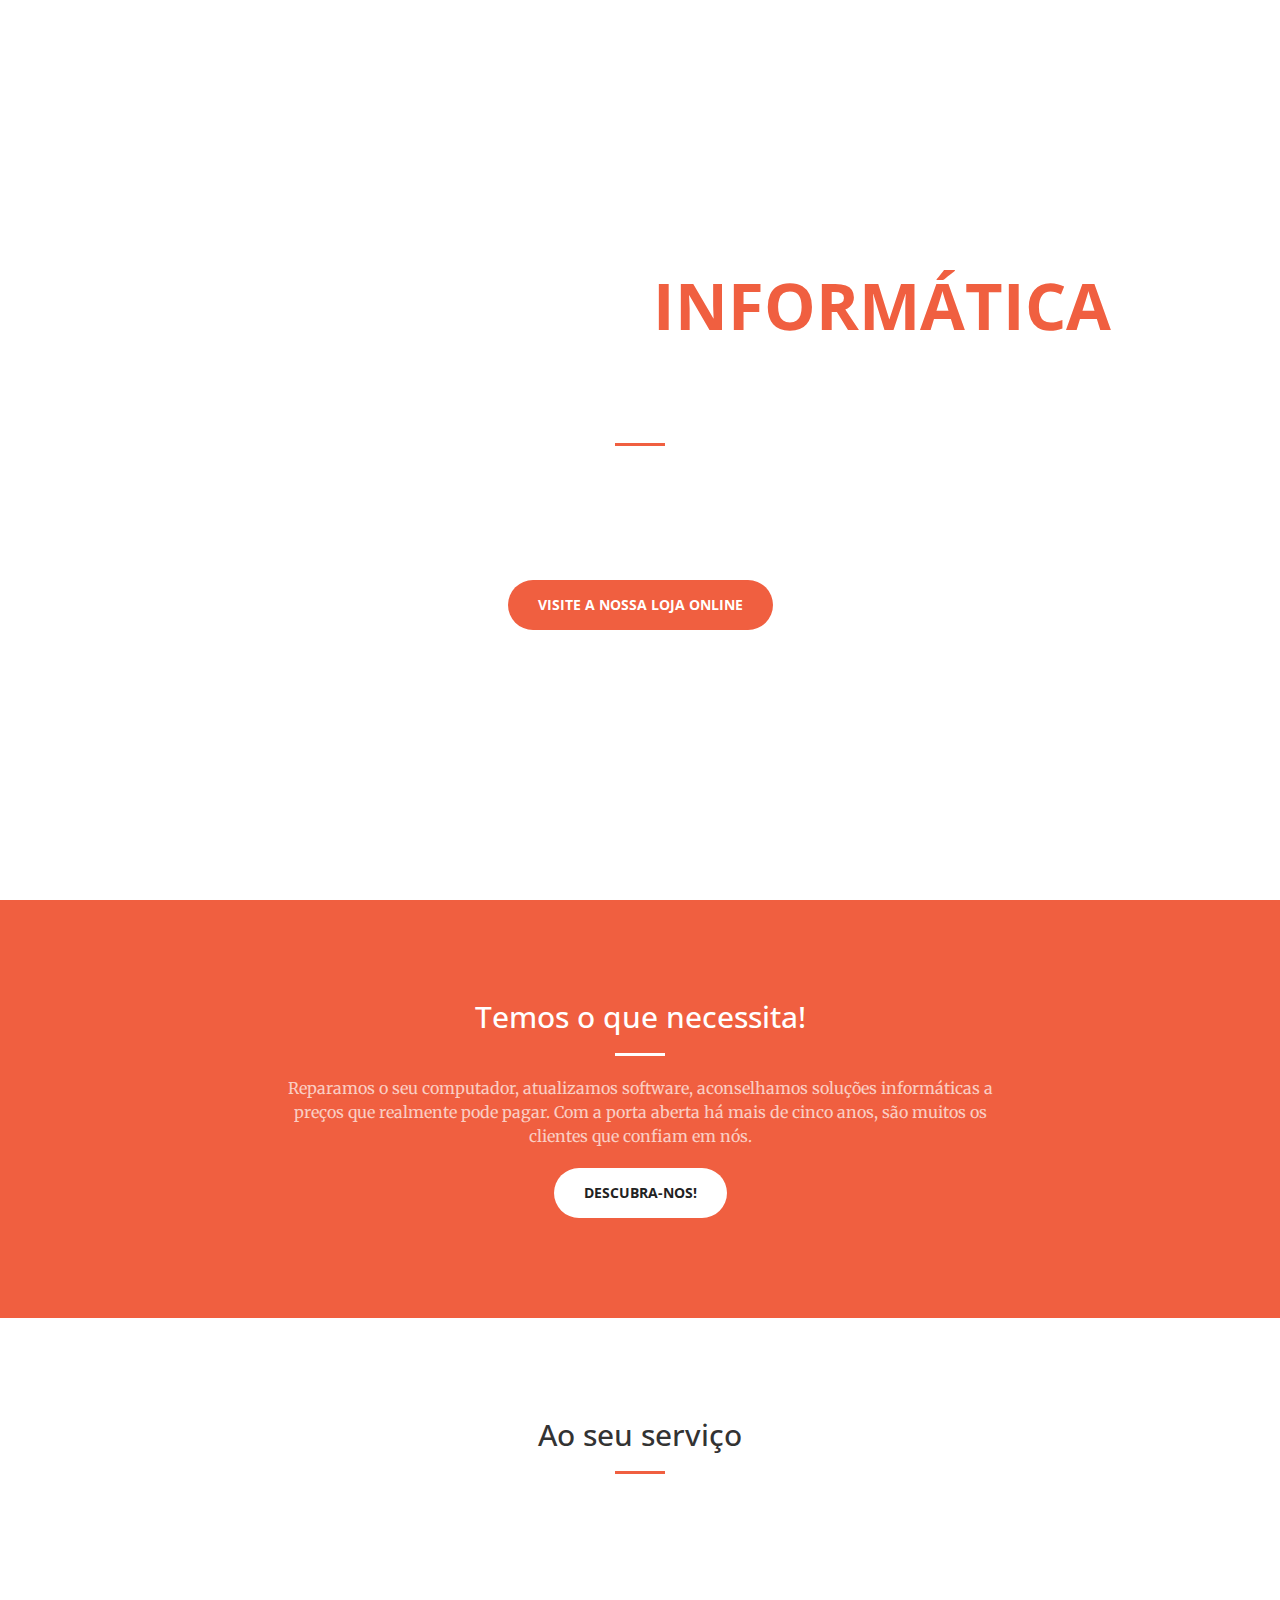
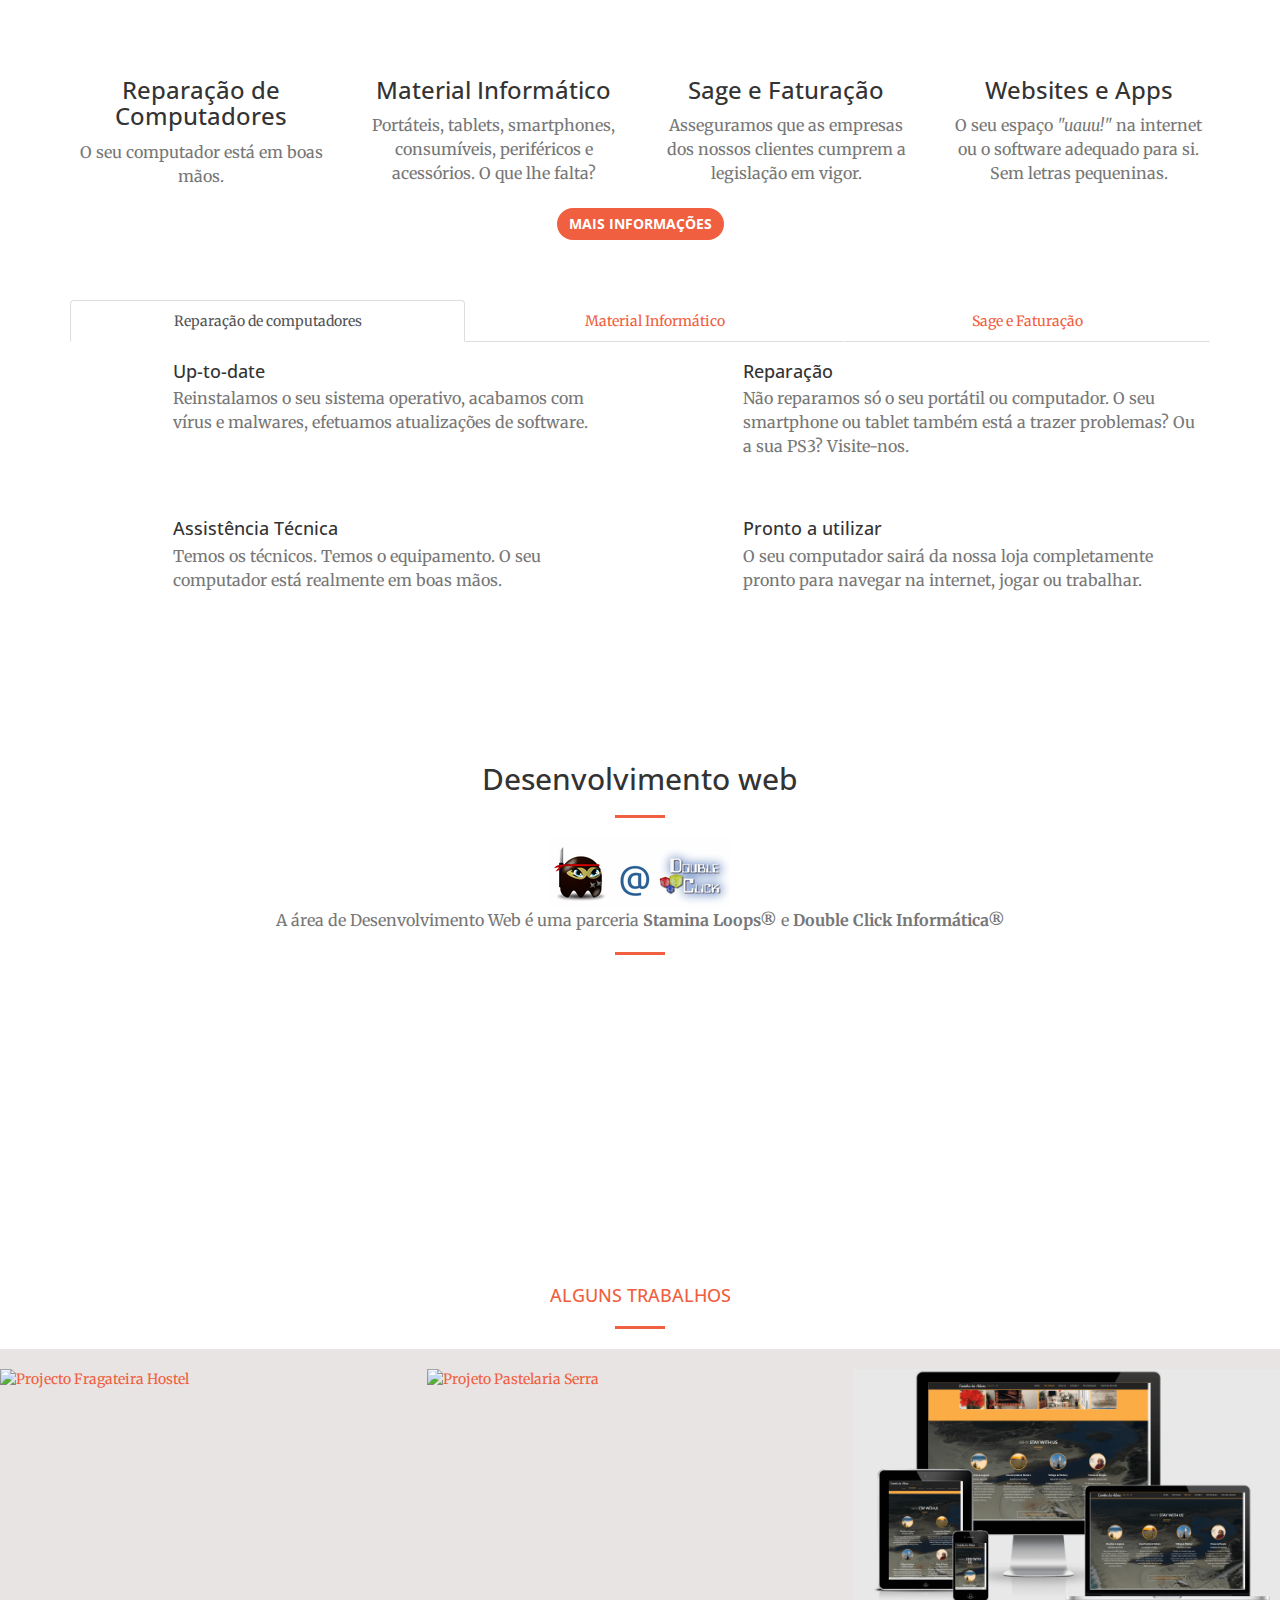
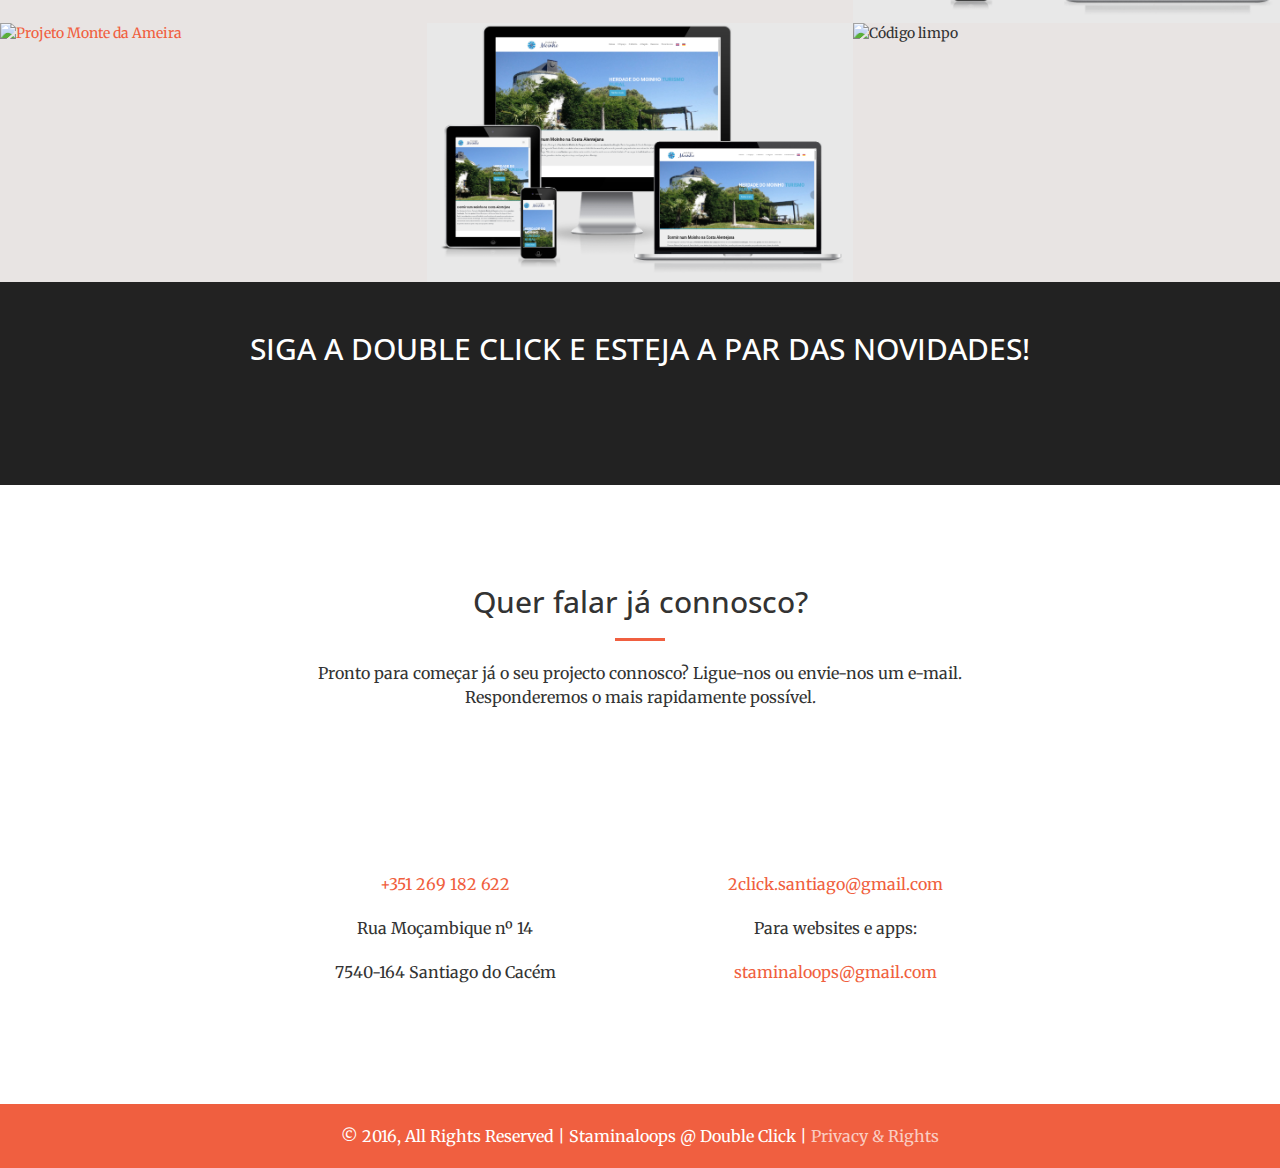
==== commit bfd9f413: "button to online store + moinho da campa + change img" ====
--- a/index.html
+++ b/index.html
@@ -1,7 +1,7 @@
 <!doctype html> <html lang=pt> <head> <meta charset=utf-8> <meta name=description content="Double Click - a sua loja de informática e reparação de computadores em Santiago do Cacém, Santo André e Sines"> <meta name=viewport content="width=device-width, initial-scale=1"> <title>Double Click - Informática e Tecnologia</title> <link rel=apple-touch-icon href=apple-touch-icon.png> <meta name=google-site-verification content=TaJ_97vz_u_21ZYrJXuCKgMa4mK9sdRtWa_PfAetVDA>  <link rel=stylesheet href=styles/main.css>  <link href="//fonts.googleapis.com/css?family=Open+Sans:300italic,400italic,600italic,700italic,800italic,400,300,600,700,800" rel=stylesheet type=text/css> <link href="//fonts.googleapis.com/css?family=Merriweather:400,300,300italic,400italic,700,700italic,900,900italic" rel=stylesheet type=text/css>   <!--[if lt IE 9]>
  <script src="https://oss.maxcdn.com/libs/html5shiv/3.7.0/html5shiv.js"></script>
  <script src="https://oss.maxcdn.com/libs/respond.js/1.4.2/respond.min.js"></script>
- <![endif]--> </head> <body id=page-top> <nav id=mainNav class="navbar navbar-default navbar-fixed-top"> <div class=container-fluid>  <div class=navbar-header> <button type=button class="navbar-toggle collapsed" data-toggle=collapse data-target=#bs-example-navbar-collapse-1> <span class=sr-only>Toggle navigation</span> <span class=icon-bar></span> <span class=icon-bar></span> <span class=icon-bar></span> </button> <a class="navbar-brand page-scroll" href=#page-top>DOUBLE CLICK</a> </div>  <div class="collapse navbar-collapse" id=bs-example-navbar-collapse-1> <ul class="nav navbar-nav navbar-right"> <li> <a class=page-scroll href=#about>Sobre Nós</a> </li> <li> <a class=page-scroll href=#services>Serviços</a> </li> <li> <a class=page-scroll href=#websites>Websites e Apps</a> </li> <li> <a class=page-scroll href=#contact>Contacte-nos</a> </li> </ul> </div>  </div>  </nav> <header> <div class=header-content> <div class=header-content-inner> <h1>A sua loja de <span class=text-primary>informática</span> em Santiago do Cacém</h1> <hr> <p>Não desista do seu computador, tablet ou smartphone. Esqueça os programas e websites dispendiosos e pouco profissionais. A Double Click pode ajudá-lo.</p> <a href=#about class="btn btn-primary btn-xl page-scroll">Saiba mais</a> </div> </div> </header> <section class=bg-primary id=about> <div class=container> <div class=row> <div class="col-lg-8 col-lg-offset-2 text-center"> <h2 class=section-heading>Temos o que necessita!</h2> <hr class=light> <p class=text-faded>Reparamos o seu computador, atualizamos software, aconselhamos soluções informáticas a preços que realmente pode pagar. Com a porta aberta há mais de cinco anos, são muitos os clientes que confiam em nós.</p> <a href=#services class="btn btn-default btn-xl page-scroll">Descubra-nos!</a> </div> </div> </div> </section> <section id=services> <div class=container> <div class=row> <div class="col-lg-12 text-center"> <h2 class=section-heading>Ao seu serviço</h2> <hr class=primary> </div> </div> </div> <div class=container> <div class=row> <div class="col-lg-3 col-md-6 text-center"> <div class=service-box> <i class="flaticon-computerscreen14 wow bounceIn text-primary"></i> <h3>Reparação de Computadores</h3> <p class=text-muted>O seu computador está em boas mãos.</p> </div> </div> <div class="col-lg-3 col-md-6 text-center"> <div class=service-box> <i class="flaticon-mouse48 wow bounceIn text-primary" data-wow-delay=.1s></i> <h3>Material Informático</h3> <p class=text-muted>Portáteis, tablets, smartphones, consumíveis, periféricos e acessórios. O que lhe falta?</p> </div> </div> <div class="col-lg-3 col-md-6 text-center"> <div class=service-box> <i class="flaticon-file161 wow bounceIn text-primary" data-wow-delay=.2s></i> <h3>Sage e Faturação</h3> <p class=text-muted>Asseguramos que as empresas dos nossos clientes cumprem a legislação em vigor.</p> </div> </div> <div class="col-lg-3 col-md-6 text-center"> <div class=service-box> <i class="flaticon-smartphone103 wow bounceIn text-primary" data-wow-delay=.3s></i> <h3>Websites e Apps</h3> <p class=text-muted>O seu espaço <i>"uauu!"</i> na internet ou o software adequado para si. Sem letras pequeninas.</p> </div> </div> </div> </div> <div class=container> <div class="row text-center pad"> <a href=#myTab class="btn btn-primary page-scroll">Mais informações</a>  </div> <div class="row pad"> <div class="col-lg-12 pad"> <ul id=myTab class="nav nav-tabs nav-justified pad"> <li class=active><a href=#service-one data-toggle=tab> Reparação de computadores</a> </li> <li><a href=#service-two data-toggle=tab> Material Informático</a> </li> <li><a href=#service-three data-toggle=tab> Sage e Faturação</a> </li> </ul> <div id=myTabContent class="tab-content pad">  <div class="tab-pane fade active in" id=service-one>  <div class=col-md-6>  <div class=media> <div class=pull-left> <span class="text-muted flaticon-logotype4"></span> </div> <div class=media-body> <h4 class=media-heading>Up-to-date</h4> <p class=text-muted>Reinstalamos o seu sistema operativo, acabamos com vírus e malwares, efetuamos atualizações de software.</p> </div> </div>  <div class=media> <div class=pull-left> <span class="text-muted flaticon-repair31"></span> </div> <div class=media-body> <h4 class=media-heading>Assistência Técnica</h4> <p class=text-muted>Temos os técnicos. Temos o equipamento. O seu computador está realmente em boas mãos.</p> </div> </div> </div>  <div class=col-md-6>  <div class=media> <div class=pull-left> <span class="text-muted flaticon-settings19"></span> </div> <div class=media-body> <h4 class=media-heading>Reparação</h4> <p class=text-muted>Não reparamos só o seu portátil ou computador. O seu smartphone ou tablet também está a trazer problemas? Ou a sua PS3? Visite-nos.</p> </div> </div>  <div class=media> <div class=pull-left> <span class="text-muted flaticon-computermonitor9"></span> </div> <div class=media-body> <h4 class=media-heading>Pronto a utilizar</h4> <p class=text-muted>O seu computador sairá da nossa loja completamente pronto para navegar na internet, jogar ou trabalhar.</p> </div> </div> </div>  </div>  <div class="tab-pane fade" id=service-two>  <div class=col-md-6>  <div class=media> <div class=pull-left> <span class="text-muted flaticon-pc6"></span> </div> <div class=media-body> <h4 class=media-heading>Computadores</h4> <p class=text-muted>Temos à sua disposição computadores fixos e portáteis, novos ou "reciclados", com sistemas operativos e antivírus a acompanhar. À sua medida.</p> </div> </div>  <div class=media> <div class=pull-left> <span class="text-muted flaticon-computer248"></span> </div> <div class=media-body> <h4 class=media-heading>Componentes e acessórios</h4> <p class=text-muted>Se preferir atualizar o seu computador, pode optar pelas motherboards, placas gráficas e outros componentes disponíveis na nossa loja.</p> </div> </div> </div>  <div class=col-md-6>  <div class=media> <div class=pull-left> <span class="text-muted flaticon-computer26"></span> </div> <div class=media-body> <h4 class=media-heading>Periféricos e consumíveis</h4> <p class=text-muted>Dispomos de uma variedade de tinteiros compatíveis e originais, que de certo irão satisfazer as suas necessidades ou da sua empresa.</p> </div> </div>  <div class=media> <div class=pull-left> <span class="text-muted flaticon-smartphone103"></span> </div> <div class=media-body> <h4 class=media-heading>Tablets e Smartphones</h4> <p class=text-muted>Nos tempos que correm, não poderiam faltar os ecrãs mais pequenos. Venha conhecer a nossa gama de tablets e smartphones.</p> </div> </div> </div>  </div>  <div class="tab-pane fade" id=service-three>  <div class=col-md-6>  <div class=media> <div class=pull-left> <span class="text-muted flaticon-onlinestore2"></span> </div> <div class=media-body> <h4 class=media-heading>Faturação e POS</h4> <p class=text-muted>De acordo com as suas necessidades, instalamos o software e todo o material informático necessário.</p> </div> </div> </div>  <div class=col-md-6>  <div class=media> <div class=pull-left> <span class="text-muted flaticon-circular76"></span> </div> <div class=media-body> <h4 class=media-heading>Certificado pela AT</h4> <p class=text-muted>Trabalhamos com a Sage, pelo que o software de faturação estará sempre certificado pela AT.</p> </div> </div> </div> </div>  </div> </div> </div> </div> </section> <section id=websites> <div class=container> <div class=row> <div class="col-lg-12 text-center"> <h2 class=section-heading>Desenvolvimento web</h2> <hr class=primary> </div> </div> </div> <div class=container> <div class=row> <img class=center-block src=images/logo-stamina-doubleclick-small.png> <p class="text-center text-muted">A área de Desenvolvimento Web é uma parceria <strong>Stamina Loops&reg;</strong> e <strong>Double Click Informática&reg;</strong></p> <hr> </div> <div class=row>  <div class=col-md-6>  <div class="media wow fadeInUp"> <div class=pull-left> <span class="text-muted flaticon-website17"></span> </div> <div class=media-body> <h4 class=media-heading>Cuidadosamente elaborado</h4> <p class=text-muted>Os nossos websites são desenvolvidos com código válido, limpo, por programadores competentes, e não por geradores automáticos. O design é sempre <em>responsive</em>, adaptado a todos os tamanhos de ecrãs.</p> </div> </div>  <div class="media wow fadeInUp"> <div class=pull-left> <span class="text-muted flaticon-bars-graphic1"></span> </div> <div class=media-body> <h4 class=media-heading>Optimizado para motores de busca (SEO)</h4> <p class=text-muted>A imagem que transmite é extremamente importante, mas para isso, quem o procure, tem de o encontrar. Optimizamos os nossos websites e realizamos testes junto da Google© para que isso aconteça.</p> </div> </div> </div>  <div class=col-md-6>  <div class="media wow fadeInUp"> <div class=pull-left> <span class="text-muted flaticon-social108"></span> </div> <div class=media-body> <h4 class=media-heading>Integração com Redes Sociais</h4> <p class=text-muted>Integramos o seu website com as principais redes sociais, de forma a divulgar a sua mensagem de modo ainda mais eficiente. Botões de partilha, feed de notícias, galerias de fotografia, são alguns exemplos.</p> </div> </div>  <div class="media wow fadeInUp"> <div class=pull-left> <span class="text-muted flaticon-map32"></span> </div> <div class=media-body> <h4 class=media-heading>Colocamo-lo no mapa</h4> <p class=text-muted>Gostava que o seu negócio aparecesse no mapa, inclusivamente numa pesquisa na internet? Gostava de ter um mini mapa no seu website? Nós colocamo-lo no Google Maps©. Oficialmente.</p> </div> </div> </div>  </div> </div> <div class=container-fluid> <h4 class="text-center text-primary">ALGUNS TRABALHOS</h4> <hr> <div class="row no-gutter pad"> <div class="col-lg-4 col-sm-6"> <a target=_blank href="http://fragateira-hostel.com/" class=portfolio-box> <img src=images/fragateira2.jpg class=img-responsive alt="Projecto Fragateira Hostel"> <div class=portfolio-box-caption> <div class=portfolio-box-caption-content> <div class="project-category text-faded"> Fragateira Alojamento </div> <div class=project-name> Website com integração no booking.com; <br> Gestão de redes sociais. </div> </div> </div> </a> </div> <div class="col-lg-4 col-sm-6"> <a target=_blank href="https://pastelariaserra.github.io/" class=portfolio-box> <img src=images/pastelaria-serra.jpg class=img-responsive alt="Projeto Pastelaria Serra"> <div class=portfolio-box-caption> <div class=portfolio-box-caption-content> <div class="project-category text-faded"> Pastelaria Serra </div> <div class=project-name> Website; <br> Integração com redes sociais e Google Services. </div> </div> </div> </a> </div> <div class="col-lg-4 col-sm-6"> <a target=_blank href=http://casinha-da-aldeia.com/pt class=portfolio-box> <img src=images/casinha-da-aldeia.png class=img-responsive alt="Projeto Casinha da Aldeia"> <div class=portfolio-box-caption> <div class=portfolio-box-caption-content> <div class="project-category text-faded"> Casinha da Aldeia </div> <div class=project-name> Website; <br> Integração com redes sociais e Google Services. </div> </div> </div> </a> </div> <div class="col-lg-4 col-sm-6"> <a target=_blank href="http://www.monte-ameira.com/" class=portfolio-box> <img src=images/calendario.jpg class=img-responsive alt="Projeto Monte da Ameira"> <div class=portfolio-box-caption> <div class=portfolio-box-caption-content> <div class="project-category text-faded"> Monte da Ameira </div> <div class=project-name> Website com sistema de reservas e CMS; Disponível em 6 línguas. <br> O cliente tem uma zona de admin onde pode gerir as reservas e os clientes. </div> </div> </div> </a> </div> <div class="col-lg-4 col-sm-6"> <div class=portfolio-box> <br> <p class=text-center><span class=flaticon-programming9></span></p> <h4 class="text-center text-primary">SEJA O NOSSO PRÓXIMO PROJETO</h4> <p class="text-center text-muted">Vestimos a camisola. O seu sucesso é o nosso sucesso.</p> <br> <div class=portfolio-box-caption> <div class=portfolio-box-caption-content> <div class="project-category text-faded"> Contacte-nos &dArr; </div> <div class=project-name> </div> </div> </div> </div> </div> <div class="col-lg-4 col-sm-6"> <div class=portfolio-box> <img src=images/code.jpg class=img-responsive alt="Código limpo"> <div class=portfolio-box-caption> <div class=portfolio-box-caption-content> <div class="project-category text-faded"> Código Válido </div> <div class=project-name> Os websites e apps são "feitos à mão", o que significa total controlo dos pormenores, mais velocidade e optimização para motores de busca. </div> </div> </div> </div> </div> </div>  </div> <aside class=bg-dark> <div class="container text-center bg-dark"> <div class=call-to-action> <h2>SIGA A DOUBLE CLICK E ESTEJA A PAR DAS NOVIDADES!</h2> <a target=_blank href="https://plus.google.com/+DoubleClickInformáticaSantiagodoCacém/" class="btn btn-default btn-xl wow tada" data-wow-offset=150>Google Plus</a> </div> </div> </aside> </section> <section id=contact> <div class=container> <div class=row> <div class="col-lg-8 col-lg-offset-2 text-center"> <h2 class=section-heading>Quer falar já connosco?</h2> <hr class=primary> <p>Pronto para começar já o seu projecto connosco? Ligue-nos ou envie-nos um e-mail. Responderemos o mais rapidamente possível.</p> </div> <div class="col-lg-4 col-lg-offset-2 text-center"> <i class="flaticon-smartphone55 wow bounceIn"></i> <p class=text-primary>+351 269 182 622</p> <p>Rua Moçambique nº 14</p> <p>7540-164 Santiago do Cacém</p> </div> <div class="col-lg-4 text-center"> <i class="flaticon-businessman189 wow bounceIn" data-wow-delay=.1s></i> <p class=text-primary>2click.santiago@gmail.com</p> <p>Para websites e apps:</p> <p class=text-primary>staminaloops@gmail.com</p> </div> </div> </div> </section> <div class="container-fluid bg-primary"> <br> <p class=text-center>&copy; 2016, All Rights Reserved | Staminaloops @ Double Click | <a href=disclaimer.html class=text-faded>Privacy & Rights</a></p> </div>  <script>
+ <![endif]--> </head> <body id=page-top> <nav id=mainNav class="navbar navbar-default navbar-fixed-top"> <div class=container-fluid>  <div class=navbar-header> <button type=button class="navbar-toggle collapsed" data-toggle=collapse data-target=#bs-example-navbar-collapse-1> <span class=sr-only>Toggle navigation</span> <span class=icon-bar></span> <span class=icon-bar></span> <span class=icon-bar></span> </button> <a class="navbar-brand page-scroll" href=#page-top>DOUBLE CLICK</a> </div>  <div class="collapse navbar-collapse" id=bs-example-navbar-collapse-1> <ul class="nav navbar-nav navbar-right"> <li> <a class=page-scroll href=#about>Sobre Nós</a> </li> <li> <a class=page-scroll href=#services>Serviços</a> </li> <li> <a class=page-scroll href=#websites>Websites e Apps</a> </li> <li> <a href=#contact>Contacte-nos</a> </li> <li> <a class=page-scroll href="https://doubleclick-informatica.pt/">| Loja online</a> </li> </ul> </div>  </div>  </nav> <header> <div class=header-content> <div class=header-content-inner> <h1>A sua loja de <span class=text-primary>informática</span> em Santiago do Cacém</h1> <hr> <p>Não desista do seu computador, tablet ou smartphone. Esqueça os programas e websites dispendiosos e pouco profissionais. A Double Click pode ajudá-lo.</p> <a href="https://doubleclick-informatica.pt/" class="btn btn-primary btn-xl page-scroll">Visite a nossa loja online</a> </div> </div> </header> <section class=bg-primary id=about> <div class=container> <div class=row> <div class="col-lg-8 col-lg-offset-2 text-center"> <h2 class=section-heading>Temos o que necessita!</h2> <hr class=light> <p class=text-faded>Reparamos o seu computador, atualizamos software, aconselhamos soluções informáticas a preços que realmente pode pagar. Com a porta aberta há mais de cinco anos, são muitos os clientes que confiam em nós.</p> <a href=#services class="btn btn-default btn-xl page-scroll">Descubra-nos!</a> </div> </div> </div> </section> <section id=services> <div class=container> <div class=row> <div class="col-lg-12 text-center"> <h2 class=section-heading>Ao seu serviço</h2> <hr class=primary> </div> </div> </div> <div class=container> <div class=row> <div class="col-lg-3 col-md-6 text-center"> <div class=service-box> <i class="flaticon-computerscreen14 wow bounceIn text-primary"></i> <h3>Reparação de Computadores</h3> <p class=text-muted>O seu computador está em boas mãos.</p> </div> </div> <div class="col-lg-3 col-md-6 text-center"> <div class=service-box> <i class="flaticon-mouse48 wow bounceIn text-primary" data-wow-delay=.1s></i> <h3>Material Informático</h3> <p class=text-muted>Portáteis, tablets, smartphones, consumíveis, periféricos e acessórios. O que lhe falta?</p> </div> </div> <div class="col-lg-3 col-md-6 text-center"> <div class=service-box> <i class="flaticon-file161 wow bounceIn text-primary" data-wow-delay=.2s></i> <h3>Sage e Faturação</h3> <p class=text-muted>Asseguramos que as empresas dos nossos clientes cumprem a legislação em vigor.</p> </div> </div> <div class="col-lg-3 col-md-6 text-center"> <div class=service-box> <i class="flaticon-smartphone103 wow bounceIn text-primary" data-wow-delay=.3s></i> <h3>Websites e Apps</h3> <p class=text-muted>O seu espaço <i>"uauu!"</i> na internet ou o software adequado para si. Sem letras pequeninas.</p> </div> </div> </div> </div> <div class=container> <div class="row text-center pad"> <a href=#myTab class="btn btn-primary page-scroll">Mais informações</a>  </div> <div class="row pad"> <div class="col-lg-12 pad"> <ul id=myTab class="nav nav-tabs nav-justified pad"> <li class=active><a href=#service-one data-toggle=tab> Reparação de computadores</a> </li> <li><a href=#service-two data-toggle=tab> Material Informático</a> </li> <li><a href=#service-three data-toggle=tab> Sage e Faturação</a> </li> </ul> <div id=myTabContent class="tab-content pad">  <div class="tab-pane fade active in" id=service-one>  <div class=col-md-6>  <div class=media> <div class=pull-left> <span class="text-muted flaticon-logotype4"></span> </div> <div class=media-body> <h4 class=media-heading>Up-to-date</h4> <p class=text-muted>Reinstalamos o seu sistema operativo, acabamos com vírus e malwares, efetuamos atualizações de software.</p> </div> </div>  <div class=media> <div class=pull-left> <span class="text-muted flaticon-repair31"></span> </div> <div class=media-body> <h4 class=media-heading>Assistência Técnica</h4> <p class=text-muted>Temos os técnicos. Temos o equipamento. O seu computador está realmente em boas mãos.</p> </div> </div> </div>  <div class=col-md-6>  <div class=media> <div class=pull-left> <span class="text-muted flaticon-settings19"></span> </div> <div class=media-body> <h4 class=media-heading>Reparação</h4> <p class=text-muted>Não reparamos só o seu portátil ou computador. O seu smartphone ou tablet também está a trazer problemas? Ou a sua PS3? Visite-nos.</p> </div> </div>  <div class=media> <div class=pull-left> <span class="text-muted flaticon-computermonitor9"></span> </div> <div class=media-body> <h4 class=media-heading>Pronto a utilizar</h4> <p class=text-muted>O seu computador sairá da nossa loja completamente pronto para navegar na internet, jogar ou trabalhar.</p> </div> </div> </div>  </div>  <div class="tab-pane fade" id=service-two>  <div class=col-md-6>  <div class=media> <div class=pull-left> <span class="text-muted flaticon-pc6"></span> </div> <div class=media-body> <h4 class=media-heading>Computadores</h4> <p class=text-muted>Temos à sua disposição computadores fixos e portáteis, novos ou "reciclados", com sistemas operativos e antivírus a acompanhar. À sua medida.</p> </div> </div>  <div class=media> <div class=pull-left> <span class="text-muted flaticon-computer248"></span> </div> <div class=media-body> <h4 class=media-heading>Componentes e acessórios</h4> <p class=text-muted>Se preferir atualizar o seu computador, pode optar pelas motherboards, placas gráficas e outros componentes disponíveis na nossa loja.</p> </div> </div> </div>  <div class=col-md-6>  <div class=media> <div class=pull-left> <span class="text-muted flaticon-computer26"></span> </div> <div class=media-body> <h4 class=media-heading>Periféricos e consumíveis</h4> <p class=text-muted>Dispomos de uma variedade de tinteiros compatíveis e originais, que de certo irão satisfazer as suas necessidades ou da sua empresa.</p> </div> </div>  <div class=media> <div class=pull-left> <span class="text-muted flaticon-smartphone103"></span> </div> <div class=media-body> <h4 class=media-heading>Tablets e Smartphones</h4> <p class=text-muted>Nos tempos que correm, não poderiam faltar os ecrãs mais pequenos. Venha conhecer a nossa gama de tablets e smartphones.</p> </div> </div> </div>  </div>  <div class="tab-pane fade" id=service-three>  <div class=col-md-6>  <div class=media> <div class=pull-left> <span class="text-muted flaticon-onlinestore2"></span> </div> <div class=media-body> <h4 class=media-heading>Faturação e POS</h4> <p class=text-muted>De acordo com as suas necessidades, instalamos o software e todo o material informático necessário.</p> </div> </div> </div>  <div class=col-md-6>  <div class=media> <div class=pull-left> <span class="text-muted flaticon-circular76"></span> </div> <div class=media-body> <h4 class=media-heading>Certificado pela AT</h4> <p class=text-muted>Trabalhamos com a Sage, pelo que o software de faturação estará sempre certificado pela AT.</p> </div> </div> </div> </div>  </div> </div> </div> </div> </section> <section id=websites> <div class=container> <div class=row> <div class="col-lg-12 text-center"> <h2 class=section-heading>Desenvolvimento web</h2> <hr class=primary> </div> </div> </div> <div class=container> <div class=row> <img class=center-block src=images/logo-stamina-doubleclick-small.png> <p class="text-center text-muted">A área de Desenvolvimento Web é uma parceria <strong>Stamina Loops&reg;</strong> e <strong>Double Click Informática&reg;</strong></p> <hr> </div> <div class=row>  <div class=col-md-6>  <div class="media wow fadeInUp"> <div class=pull-left> <span class="text-muted flaticon-website17"></span> </div> <div class=media-body> <h4 class=media-heading>Cuidadosamente elaborado</h4> <p class=text-muted>Os nossos websites são desenvolvidos com código válido, limpo, por programadores competentes, e não por geradores automáticos. O design é sempre <em>responsive</em>, adaptado a todos os tamanhos de ecrãs.</p> </div> </div>  <div class="media wow fadeInUp"> <div class=pull-left> <span class="text-muted flaticon-bars-graphic1"></span> </div> <div class=media-body> <h4 class=media-heading>Optimizado para motores de busca (SEO)</h4> <p class=text-muted>A imagem que transmite é extremamente importante, mas para isso, quem o procure, tem de o encontrar. Optimizamos os nossos websites e realizamos testes junto da Google© para que isso aconteça.</p> </div> </div> </div>  <div class=col-md-6>  <div class="media wow fadeInUp"> <div class=pull-left> <span class="text-muted flaticon-social108"></span> </div> <div class=media-body> <h4 class=media-heading>Integração com Redes Sociais</h4> <p class=text-muted>Integramos o seu website com as principais redes sociais, de forma a divulgar a sua mensagem de modo ainda mais eficiente. Botões de partilha, feed de notícias, galerias de fotografia, são alguns exemplos.</p> </div> </div>  <div class="media wow fadeInUp"> <div class=pull-left> <span class="text-muted flaticon-map32"></span> </div> <div class=media-body> <h4 class=media-heading>Colocamo-lo no mapa</h4> <p class=text-muted>Gostava que o seu negócio aparecesse no mapa, inclusivamente numa pesquisa na internet? Gostava de ter um mini mapa no seu website? Nós colocamo-lo no Google Maps©. Oficialmente.</p> </div> </div> </div>  </div> </div> <div class=container-fluid> <h4 class="text-center text-primary">ALGUNS TRABALHOS</h4> <hr> <div class="row no-gutter pad"> <div class="col-lg-4 col-sm-6"> <a target=_blank href="http://fragateira-hostel.com/" class=portfolio-box> <img src=images/fragateira2.jpg class=img-responsive alt="Projecto Fragateira Hostel"> <div class=portfolio-box-caption> <div class=portfolio-box-caption-content> <div class="project-category text-faded"> Fragateira Alojamento </div> <div class=project-name> Website com integração no booking.com; <br> Gestão de redes sociais. </div> </div> </div> </a> </div> <div class="col-lg-4 col-sm-6"> <a target=_blank href="https://pastelariaserra.github.io/" class=portfolio-box> <img src=images/pastelaria-serra.jpg class=img-responsive alt="Projeto Pastelaria Serra"> <div class=portfolio-box-caption> <div class=portfolio-box-caption-content> <div class="project-category text-faded"> Pastelaria Serra </div> <div class=project-name> Website; <br> Integração com redes sociais e Google Services. </div> </div> </div> </a> </div> <div class="col-lg-4 col-sm-6"> <a target=_blank href=http://casinha-da-aldeia.com/pt class=portfolio-box> <img src=images/casinha-da-aldeia.png class=img-responsive alt="Projeto Casinha da Aldeia"> <div class=portfolio-box-caption> <div class=portfolio-box-caption-content> <div class="project-category text-faded"> Casinha da Aldeia </div> <div class=project-name> Website; <br> Integração com redes sociais e Google Services. </div> </div> </div> </a> </div> <div class="col-lg-4 col-sm-6"> <a target=_blank href="http://www.monte-ameira.com/" class=portfolio-box> <img src=images/monte-ameira.jpg class=img-responsive alt="Projeto Monte da Ameira"> <div class=portfolio-box-caption> <div class=portfolio-box-caption-content> <div class="project-category text-faded"> Monte da Ameira </div> <div class=project-name> Website com sistema de reservas e CMS; Disponível em 6 línguas. <br> O cliente tem uma zona de admin onde pode gerir as reservas e os clientes. </div> </div> </div> </a> </div> <div class="col-lg-4 col-sm-6"> <a target=_blank href="http://www.moinhodacampa.com/" class=portfolio-box> <img src=images/moinho-da-campa.png class=img-responsive alt="Projeto Moinho da Campa"> <div class=portfolio-box-caption> <div class=portfolio-box-caption-content> <div class="project-category text-faded"> Herdade do Moinho da campa </div> <div class=project-name> Website; <br> Integração com redes sociais e Google Services. </div> </div> </div> </a> </div> <div class="col-lg-4 col-sm-6"> <div class=portfolio-box> <img src=images/code.jpg class=img-responsive alt="Código limpo"> <div class=portfolio-box-caption> <div class=portfolio-box-caption-content> <div class="project-category text-faded"> Código Válido </div> <div class=project-name> Os websites e apps são "feitos à mão", o que significa total controlo dos pormenores, mais velocidade e optimização para motores de busca. </div> </div> </div> </div> </div> </div>  </div> <aside class=bg-dark> <div class="container text-center bg-dark"> <div class=call-to-action> <h2>SIGA A DOUBLE CLICK E ESTEJA A PAR DAS NOVIDADES!</h2> <a target=_blank href="https://plus.google.com/+DoubleClickInformáticaSantiagodoCacém/" class="btn btn-default btn-xl wow tada" data-wow-offset=150>Google Plus</a> </div> </div> </aside> </section> <section id=contact> <div class=container> <div class=row> <div class="col-lg-8 col-lg-offset-2 text-center"> <h2 class=section-heading>Quer falar já connosco?</h2> <hr class=primary> <p>Pronto para começar já o seu projecto connosco? Ligue-nos ou envie-nos um e-mail. Responderemos o mais rapidamente possível.</p> </div> <div class="col-lg-4 col-lg-offset-2 text-center"> <i class="flaticon-smartphone55 wow bounceIn"></i> <p class=text-primary>+351 269 182 622</p> <p>Rua Moçambique nº 14</p> <p>7540-164 Santiago do Cacém</p> </div> <div class="col-lg-4 text-center"> <i class="flaticon-businessman189 wow bounceIn" data-wow-delay=.1s></i> <p class=text-primary>2click.santiago@gmail.com</p> <p>Para websites e apps:</p> <p class=text-primary>staminaloops@gmail.com</p> </div> </div> </div> </section> <div class="container-fluid bg-primary"> <br> <p class=text-center>&copy; 2016, All Rights Reserved | Staminaloops @ Double Click | <a href=disclaimer.html class=text-faded>Privacy & Rights</a></p> </div>  <script>
   (function(i, s, o, g, r, a, m) {
     i['GoogleAnalyticsObject'] = r;
     i[r] = i[r] || function() {
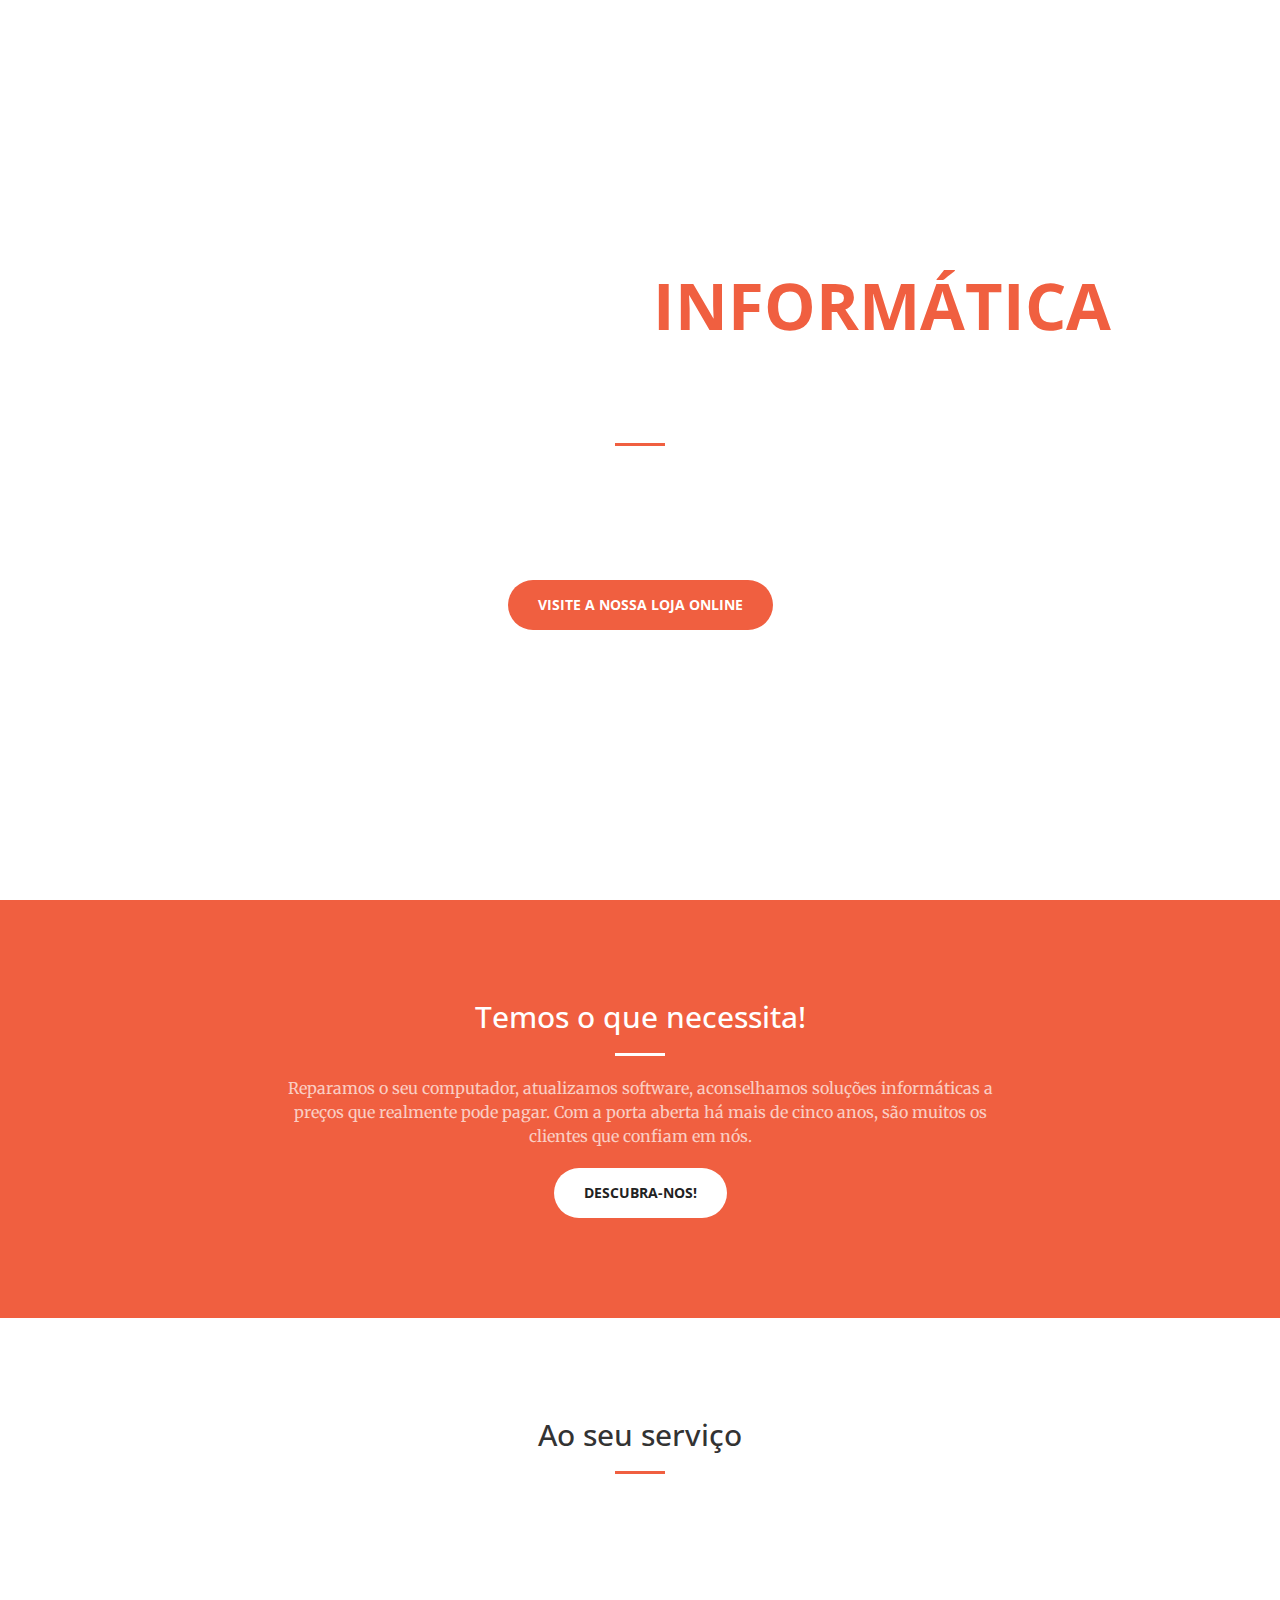
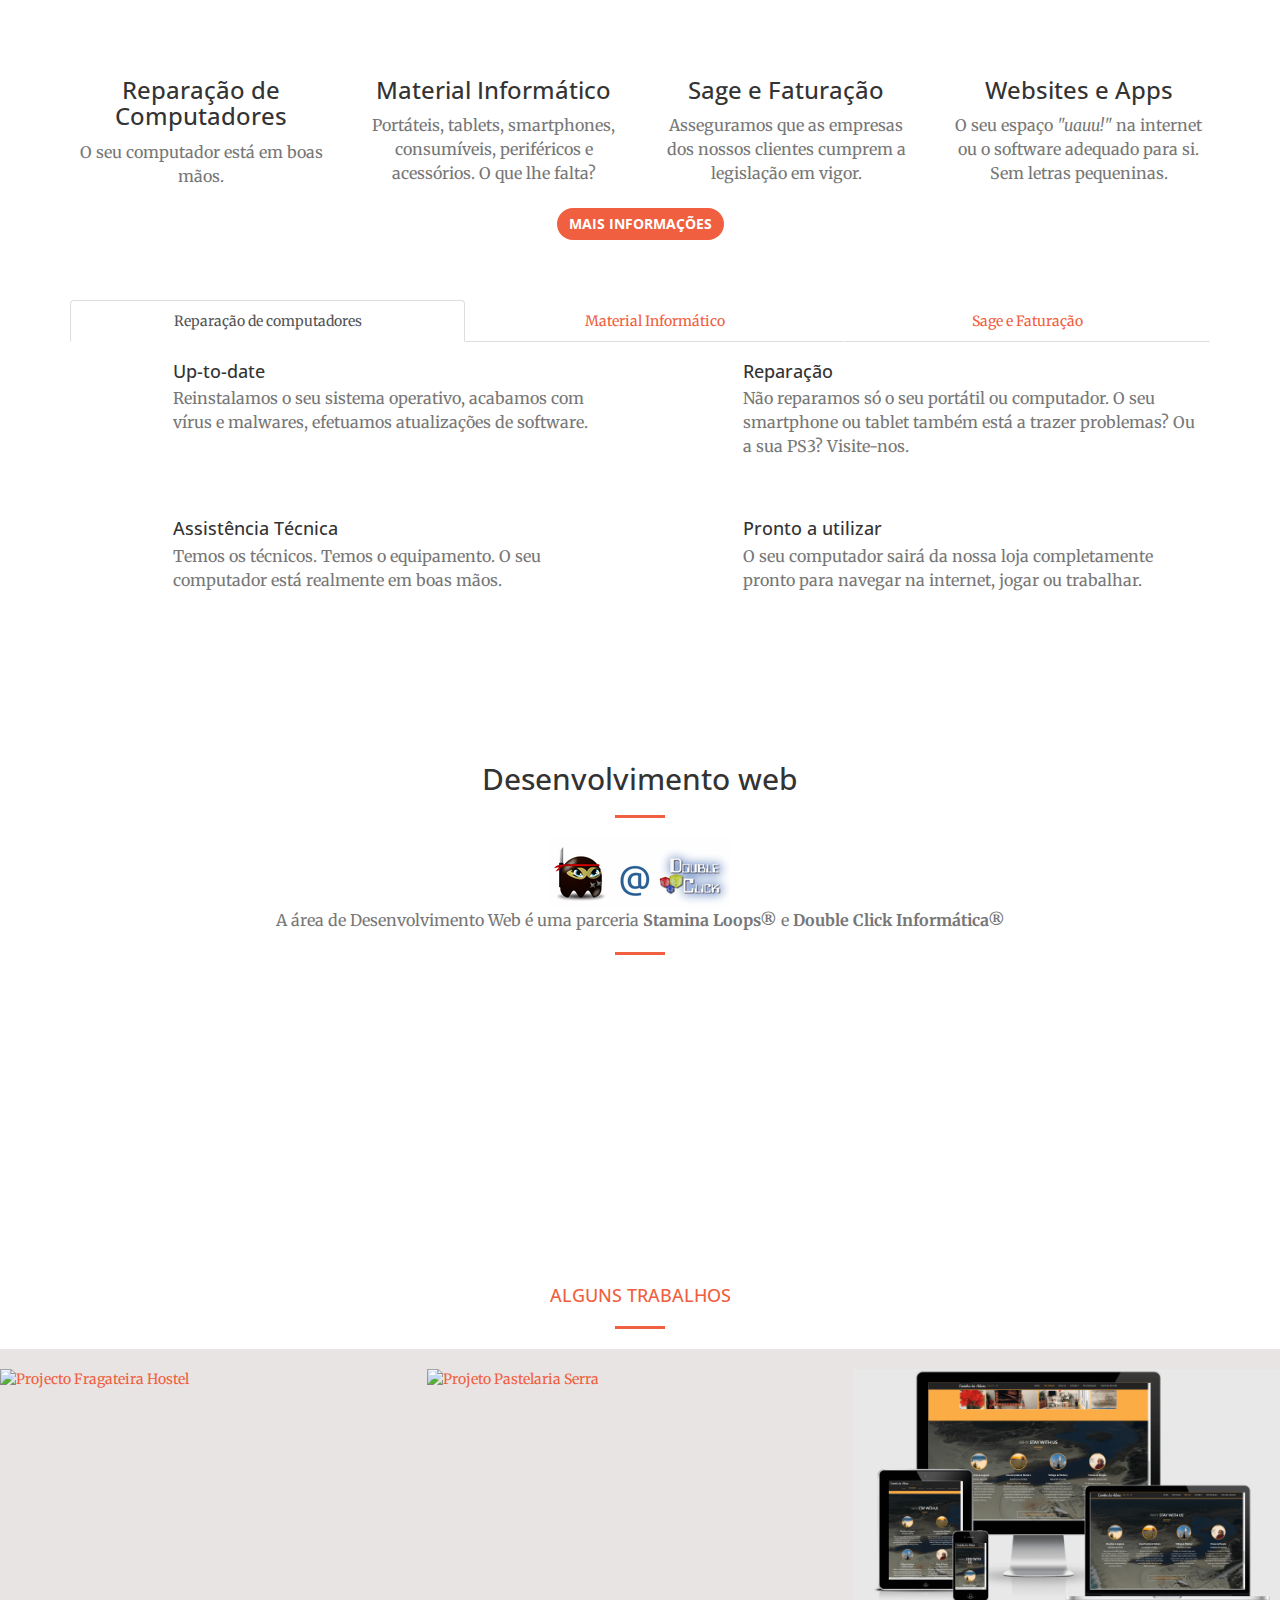
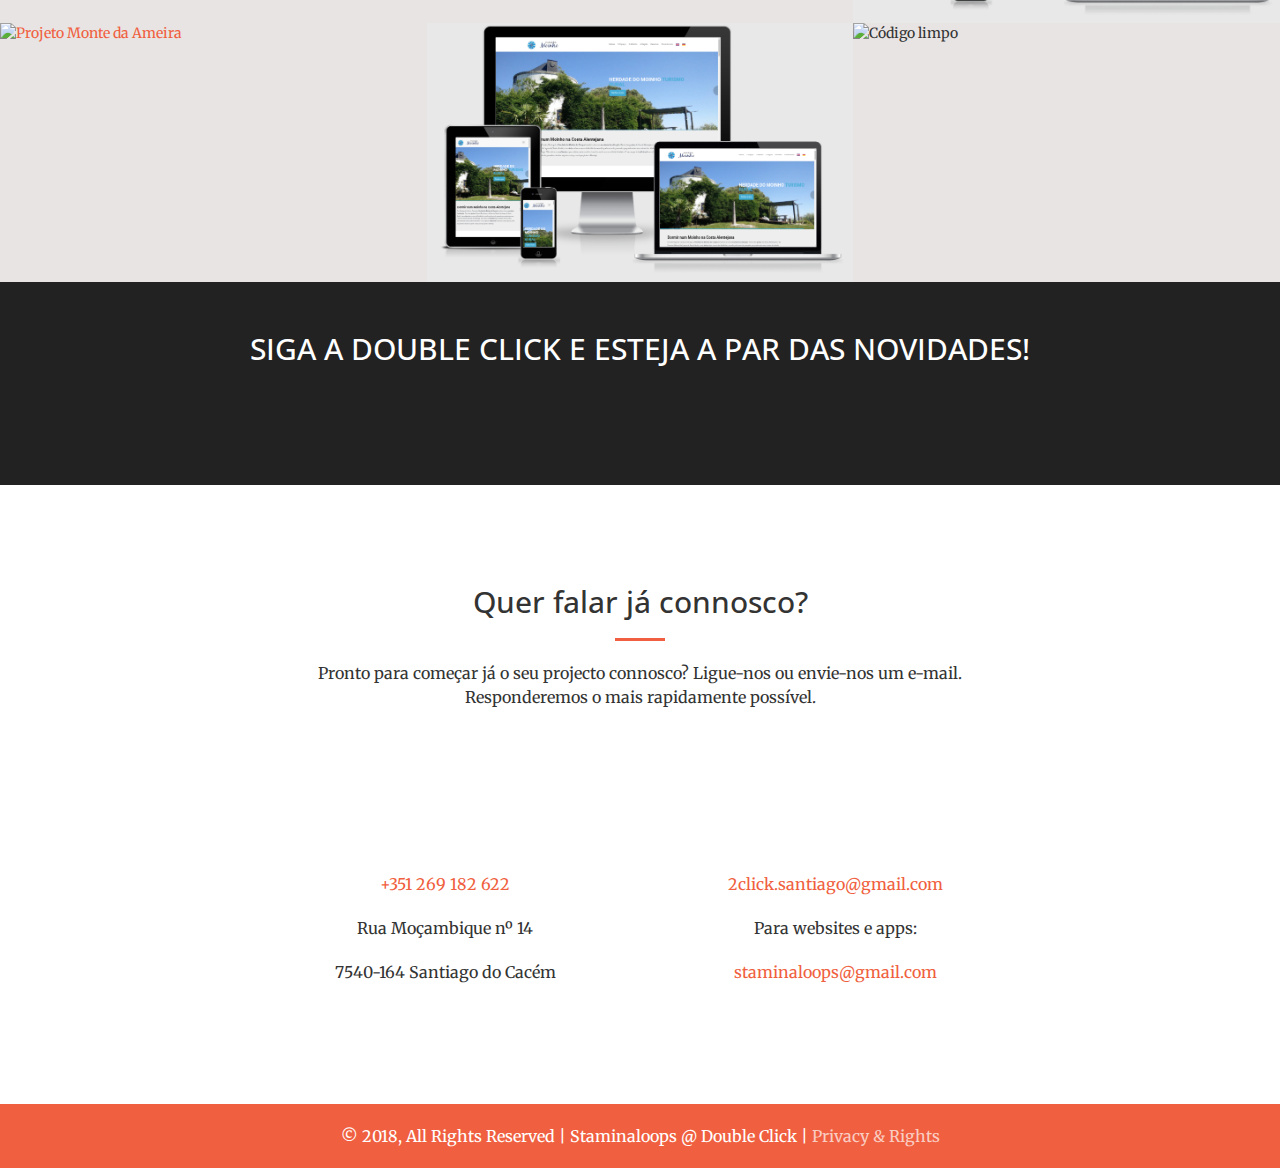
==== commit 8bc8ddfe: "minor fix" ====
--- a/index.html
+++ b/index.html
@@ -1,7 +1,7 @@
 <!doctype html> <html lang=pt> <head> <meta charset=utf-8> <meta name=description content="Double Click - a sua loja de informática e reparação de computadores em Santiago do Cacém, Santo André e Sines"> <meta name=viewport content="width=device-width, initial-scale=1"> <title>Double Click - Informática e Tecnologia</title> <link rel=apple-touch-icon href=apple-touch-icon.png> <meta name=google-site-verification content=TaJ_97vz_u_21ZYrJXuCKgMa4mK9sdRtWa_PfAetVDA>  <link rel=stylesheet href=styles/main.css>  <link href="//fonts.googleapis.com/css?family=Open+Sans:300italic,400italic,600italic,700italic,800italic,400,300,600,700,800" rel=stylesheet type=text/css> <link href="//fonts.googleapis.com/css?family=Merriweather:400,300,300italic,400italic,700,700italic,900,900italic" rel=stylesheet type=text/css>   <!--[if lt IE 9]>
  <script src="https://oss.maxcdn.com/libs/html5shiv/3.7.0/html5shiv.js"></script>
  <script src="https://oss.maxcdn.com/libs/respond.js/1.4.2/respond.min.js"></script>
- <![endif]--> </head> <body id=page-top> <nav id=mainNav class="navbar navbar-default navbar-fixed-top"> <div class=container-fluid>  <div class=navbar-header> <button type=button class="navbar-toggle collapsed" data-toggle=collapse data-target=#bs-example-navbar-collapse-1> <span class=sr-only>Toggle navigation</span> <span class=icon-bar></span> <span class=icon-bar></span> <span class=icon-bar></span> </button> <a class="navbar-brand page-scroll" href=#page-top>DOUBLE CLICK</a> </div>  <div class="collapse navbar-collapse" id=bs-example-navbar-collapse-1> <ul class="nav navbar-nav navbar-right"> <li> <a class=page-scroll href=#about>Sobre Nós</a> </li> <li> <a class=page-scroll href=#services>Serviços</a> </li> <li> <a class=page-scroll href=#websites>Websites e Apps</a> </li> <li> <a href=#contact>Contacte-nos</a> </li> <li> <a class=page-scroll href="https://doubleclick-informatica.pt/">| Loja online</a> </li> </ul> </div>  </div>  </nav> <header> <div class=header-content> <div class=header-content-inner> <h1>A sua loja de <span class=text-primary>informática</span> em Santiago do Cacém</h1> <hr> <p>Não desista do seu computador, tablet ou smartphone. Esqueça os programas e websites dispendiosos e pouco profissionais. A Double Click pode ajudá-lo.</p> <a href="https://doubleclick-informatica.pt/" class="btn btn-primary btn-xl page-scroll">Visite a nossa loja online</a> </div> </div> </header> <section class=bg-primary id=about> <div class=container> <div class=row> <div class="col-lg-8 col-lg-offset-2 text-center"> <h2 class=section-heading>Temos o que necessita!</h2> <hr class=light> <p class=text-faded>Reparamos o seu computador, atualizamos software, aconselhamos soluções informáticas a preços que realmente pode pagar. Com a porta aberta há mais de cinco anos, são muitos os clientes que confiam em nós.</p> <a href=#services class="btn btn-default btn-xl page-scroll">Descubra-nos!</a> </div> </div> </div> </section> <section id=services> <div class=container> <div class=row> <div class="col-lg-12 text-center"> <h2 class=section-heading>Ao seu serviço</h2> <hr class=primary> </div> </div> </div> <div class=container> <div class=row> <div class="col-lg-3 col-md-6 text-center"> <div class=service-box> <i class="flaticon-computerscreen14 wow bounceIn text-primary"></i> <h3>Reparação de Computadores</h3> <p class=text-muted>O seu computador está em boas mãos.</p> </div> </div> <div class="col-lg-3 col-md-6 text-center"> <div class=service-box> <i class="flaticon-mouse48 wow bounceIn text-primary" data-wow-delay=.1s></i> <h3>Material Informático</h3> <p class=text-muted>Portáteis, tablets, smartphones, consumíveis, periféricos e acessórios. O que lhe falta?</p> </div> </div> <div class="col-lg-3 col-md-6 text-center"> <div class=service-box> <i class="flaticon-file161 wow bounceIn text-primary" data-wow-delay=.2s></i> <h3>Sage e Faturação</h3> <p class=text-muted>Asseguramos que as empresas dos nossos clientes cumprem a legislação em vigor.</p> </div> </div> <div class="col-lg-3 col-md-6 text-center"> <div class=service-box> <i class="flaticon-smartphone103 wow bounceIn text-primary" data-wow-delay=.3s></i> <h3>Websites e Apps</h3> <p class=text-muted>O seu espaço <i>"uauu!"</i> na internet ou o software adequado para si. Sem letras pequeninas.</p> </div> </div> </div> </div> <div class=container> <div class="row text-center pad"> <a href=#myTab class="btn btn-primary page-scroll">Mais informações</a>  </div> <div class="row pad"> <div class="col-lg-12 pad"> <ul id=myTab class="nav nav-tabs nav-justified pad"> <li class=active><a href=#service-one data-toggle=tab> Reparação de computadores</a> </li> <li><a href=#service-two data-toggle=tab> Material Informático</a> </li> <li><a href=#service-three data-toggle=tab> Sage e Faturação</a> </li> </ul> <div id=myTabContent class="tab-content pad">  <div class="tab-pane fade active in" id=service-one>  <div class=col-md-6>  <div class=media> <div class=pull-left> <span class="text-muted flaticon-logotype4"></span> </div> <div class=media-body> <h4 class=media-heading>Up-to-date</h4> <p class=text-muted>Reinstalamos o seu sistema operativo, acabamos com vírus e malwares, efetuamos atualizações de software.</p> </div> </div>  <div class=media> <div class=pull-left> <span class="text-muted flaticon-repair31"></span> </div> <div class=media-body> <h4 class=media-heading>Assistência Técnica</h4> <p class=text-muted>Temos os técnicos. Temos o equipamento. O seu computador está realmente em boas mãos.</p> </div> </div> </div>  <div class=col-md-6>  <div class=media> <div class=pull-left> <span class="text-muted flaticon-settings19"></span> </div> <div class=media-body> <h4 class=media-heading>Reparação</h4> <p class=text-muted>Não reparamos só o seu portátil ou computador. O seu smartphone ou tablet também está a trazer problemas? Ou a sua PS3? Visite-nos.</p> </div> </div>  <div class=media> <div class=pull-left> <span class="text-muted flaticon-computermonitor9"></span> </div> <div class=media-body> <h4 class=media-heading>Pronto a utilizar</h4> <p class=text-muted>O seu computador sairá da nossa loja completamente pronto para navegar na internet, jogar ou trabalhar.</p> </div> </div> </div>  </div>  <div class="tab-pane fade" id=service-two>  <div class=col-md-6>  <div class=media> <div class=pull-left> <span class="text-muted flaticon-pc6"></span> </div> <div class=media-body> <h4 class=media-heading>Computadores</h4> <p class=text-muted>Temos à sua disposição computadores fixos e portáteis, novos ou "reciclados", com sistemas operativos e antivírus a acompanhar. À sua medida.</p> </div> </div>  <div class=media> <div class=pull-left> <span class="text-muted flaticon-computer248"></span> </div> <div class=media-body> <h4 class=media-heading>Componentes e acessórios</h4> <p class=text-muted>Se preferir atualizar o seu computador, pode optar pelas motherboards, placas gráficas e outros componentes disponíveis na nossa loja.</p> </div> </div> </div>  <div class=col-md-6>  <div class=media> <div class=pull-left> <span class="text-muted flaticon-computer26"></span> </div> <div class=media-body> <h4 class=media-heading>Periféricos e consumíveis</h4> <p class=text-muted>Dispomos de uma variedade de tinteiros compatíveis e originais, que de certo irão satisfazer as suas necessidades ou da sua empresa.</p> </div> </div>  <div class=media> <div class=pull-left> <span class="text-muted flaticon-smartphone103"></span> </div> <div class=media-body> <h4 class=media-heading>Tablets e Smartphones</h4> <p class=text-muted>Nos tempos que correm, não poderiam faltar os ecrãs mais pequenos. Venha conhecer a nossa gama de tablets e smartphones.</p> </div> </div> </div>  </div>  <div class="tab-pane fade" id=service-three>  <div class=col-md-6>  <div class=media> <div class=pull-left> <span class="text-muted flaticon-onlinestore2"></span> </div> <div class=media-body> <h4 class=media-heading>Faturação e POS</h4> <p class=text-muted>De acordo com as suas necessidades, instalamos o software e todo o material informático necessário.</p> </div> </div> </div>  <div class=col-md-6>  <div class=media> <div class=pull-left> <span class="text-muted flaticon-circular76"></span> </div> <div class=media-body> <h4 class=media-heading>Certificado pela AT</h4> <p class=text-muted>Trabalhamos com a Sage, pelo que o software de faturação estará sempre certificado pela AT.</p> </div> </div> </div> </div>  </div> </div> </div> </div> </section> <section id=websites> <div class=container> <div class=row> <div class="col-lg-12 text-center"> <h2 class=section-heading>Desenvolvimento web</h2> <hr class=primary> </div> </div> </div> <div class=container> <div class=row> <img class=center-block src=images/logo-stamina-doubleclick-small.png> <p class="text-center text-muted">A área de Desenvolvimento Web é uma parceria <strong>Stamina Loops&reg;</strong> e <strong>Double Click Informática&reg;</strong></p> <hr> </div> <div class=row>  <div class=col-md-6>  <div class="media wow fadeInUp"> <div class=pull-left> <span class="text-muted flaticon-website17"></span> </div> <div class=media-body> <h4 class=media-heading>Cuidadosamente elaborado</h4> <p class=text-muted>Os nossos websites são desenvolvidos com código válido, limpo, por programadores competentes, e não por geradores automáticos. O design é sempre <em>responsive</em>, adaptado a todos os tamanhos de ecrãs.</p> </div> </div>  <div class="media wow fadeInUp"> <div class=pull-left> <span class="text-muted flaticon-bars-graphic1"></span> </div> <div class=media-body> <h4 class=media-heading>Optimizado para motores de busca (SEO)</h4> <p class=text-muted>A imagem que transmite é extremamente importante, mas para isso, quem o procure, tem de o encontrar. Optimizamos os nossos websites e realizamos testes junto da Google© para que isso aconteça.</p> </div> </div> </div>  <div class=col-md-6>  <div class="media wow fadeInUp"> <div class=pull-left> <span class="text-muted flaticon-social108"></span> </div> <div class=media-body> <h4 class=media-heading>Integração com Redes Sociais</h4> <p class=text-muted>Integramos o seu website com as principais redes sociais, de forma a divulgar a sua mensagem de modo ainda mais eficiente. Botões de partilha, feed de notícias, galerias de fotografia, são alguns exemplos.</p> </div> </div>  <div class="media wow fadeInUp"> <div class=pull-left> <span class="text-muted flaticon-map32"></span> </div> <div class=media-body> <h4 class=media-heading>Colocamo-lo no mapa</h4> <p class=text-muted>Gostava que o seu negócio aparecesse no mapa, inclusivamente numa pesquisa na internet? Gostava de ter um mini mapa no seu website? Nós colocamo-lo no Google Maps©. Oficialmente.</p> </div> </div> </div>  </div> </div> <div class=container-fluid> <h4 class="text-center text-primary">ALGUNS TRABALHOS</h4> <hr> <div class="row no-gutter pad"> <div class="col-lg-4 col-sm-6"> <a target=_blank href="http://fragateira-hostel.com/" class=portfolio-box> <img src=images/fragateira2.jpg class=img-responsive alt="Projecto Fragateira Hostel"> <div class=portfolio-box-caption> <div class=portfolio-box-caption-content> <div class="project-category text-faded"> Fragateira Alojamento </div> <div class=project-name> Website com integração no booking.com; <br> Gestão de redes sociais. </div> </div> </div> </a> </div> <div class="col-lg-4 col-sm-6"> <a target=_blank href="https://pastelariaserra.github.io/" class=portfolio-box> <img src=images/pastelaria-serra.jpg class=img-responsive alt="Projeto Pastelaria Serra"> <div class=portfolio-box-caption> <div class=portfolio-box-caption-content> <div class="project-category text-faded"> Pastelaria Serra </div> <div class=project-name> Website; <br> Integração com redes sociais e Google Services. </div> </div> </div> </a> </div> <div class="col-lg-4 col-sm-6"> <a target=_blank href=http://casinha-da-aldeia.com/pt class=portfolio-box> <img src=images/casinha-da-aldeia.png class=img-responsive alt="Projeto Casinha da Aldeia"> <div class=portfolio-box-caption> <div class=portfolio-box-caption-content> <div class="project-category text-faded"> Casinha da Aldeia </div> <div class=project-name> Website; <br> Integração com redes sociais e Google Services. </div> </div> </div> </a> </div> <div class="col-lg-4 col-sm-6"> <a target=_blank href="http://www.monte-ameira.com/" class=portfolio-box> <img src=images/monte-ameira.jpg class=img-responsive alt="Projeto Monte da Ameira"> <div class=portfolio-box-caption> <div class=portfolio-box-caption-content> <div class="project-category text-faded"> Monte da Ameira </div> <div class=project-name> Website com sistema de reservas e CMS; Disponível em 6 línguas. <br> O cliente tem uma zona de admin onde pode gerir as reservas e os clientes. </div> </div> </div> </a> </div> <div class="col-lg-4 col-sm-6"> <a target=_blank href="http://www.moinhodacampa.com/" class=portfolio-box> <img src=images/moinho-da-campa.png class=img-responsive alt="Projeto Moinho da Campa"> <div class=portfolio-box-caption> <div class=portfolio-box-caption-content> <div class="project-category text-faded"> Herdade do Moinho da campa </div> <div class=project-name> Website; <br> Integração com redes sociais e Google Services. </div> </div> </div> </a> </div> <div class="col-lg-4 col-sm-6"> <div class=portfolio-box> <img src=images/code.jpg class=img-responsive alt="Código limpo"> <div class=portfolio-box-caption> <div class=portfolio-box-caption-content> <div class="project-category text-faded"> Código Válido </div> <div class=project-name> Os websites e apps são "feitos à mão", o que significa total controlo dos pormenores, mais velocidade e optimização para motores de busca. </div> </div> </div> </div> </div> </div>  </div> <aside class=bg-dark> <div class="container text-center bg-dark"> <div class=call-to-action> <h2>SIGA A DOUBLE CLICK E ESTEJA A PAR DAS NOVIDADES!</h2> <a target=_blank href="https://plus.google.com/+DoubleClickInformáticaSantiagodoCacém/" class="btn btn-default btn-xl wow tada" data-wow-offset=150>Google Plus</a> </div> </div> </aside> </section> <section id=contact> <div class=container> <div class=row> <div class="col-lg-8 col-lg-offset-2 text-center"> <h2 class=section-heading>Quer falar já connosco?</h2> <hr class=primary> <p>Pronto para começar já o seu projecto connosco? Ligue-nos ou envie-nos um e-mail. Responderemos o mais rapidamente possível.</p> </div> <div class="col-lg-4 col-lg-offset-2 text-center"> <i class="flaticon-smartphone55 wow bounceIn"></i> <p class=text-primary>+351 269 182 622</p> <p>Rua Moçambique nº 14</p> <p>7540-164 Santiago do Cacém</p> </div> <div class="col-lg-4 text-center"> <i class="flaticon-businessman189 wow bounceIn" data-wow-delay=.1s></i> <p class=text-primary>2click.santiago@gmail.com</p> <p>Para websites e apps:</p> <p class=text-primary>staminaloops@gmail.com</p> </div> </div> </div> </section> <div class="container-fluid bg-primary"> <br> <p class=text-center>&copy; 2016, All Rights Reserved | Staminaloops @ Double Click | <a href=disclaimer.html class=text-faded>Privacy & Rights</a></p> </div>  <script>
+ <![endif]--> </head> <body id=page-top> <nav id=mainNav class="navbar navbar-default navbar-fixed-top"> <div class=container-fluid>  <div class=navbar-header> <button type=button class="navbar-toggle collapsed" data-toggle=collapse data-target=#bs-example-navbar-collapse-1> <span class=sr-only>Toggle navigation</span> <span class=icon-bar></span> <span class=icon-bar></span> <span class=icon-bar></span> </button> <a class="navbar-brand page-scroll" href=#page-top>DOUBLE CLICK</a> </div>  <div class="collapse navbar-collapse" id=bs-example-navbar-collapse-1> <ul class="nav navbar-nav navbar-right"> <li> <a class=page-scroll href=#about>Sobre Nós</a> </li> <li> <a class=page-scroll href=#services>Serviços</a> </li> <li> <a class=page-scroll href=#websites>Websites e Apps</a> </li> <li> <a href=#contact>Contacte-nos</a> </li> <li> <a class=page-scroll href="https://doubleclick-informatica.pt/">| Loja online</a> </li> </ul> </div>  </div>  </nav> <header> <div class=header-content> <div class=header-content-inner> <h1>A sua loja de <span class=text-primary>informática</span> em Santiago do Cacém</h1> <hr> <p>Não desista do seu computador, tablet ou smartphone. Esqueça os programas e websites dispendiosos e pouco profissionais. A Double Click pode ajudá-lo.</p> <a href="https://doubleclick-informatica.pt/" class="btn btn-primary btn-xl page-scroll">Visite a nossa loja online</a> </div> </div> </header> <section class=bg-primary id=about> <div class=container> <div class=row> <div class="col-lg-8 col-lg-offset-2 text-center"> <h2 class=section-heading>Temos o que necessita!</h2> <hr class=light> <p class=text-faded>Reparamos o seu computador, atualizamos software, aconselhamos soluções informáticas a preços que realmente pode pagar. Com a porta aberta há mais de cinco anos, são muitos os clientes que confiam em nós.</p> <a href=#services class="btn btn-default btn-xl page-scroll">Descubra-nos!</a> </div> </div> </div> </section> <section id=services> <div class=container> <div class=row> <div class="col-lg-12 text-center"> <h2 class=section-heading>Ao seu serviço</h2> <hr class=primary> </div> </div> </div> <div class=container> <div class=row> <div class="col-lg-3 col-md-6 text-center"> <div class=service-box> <i class="flaticon-computerscreen14 wow bounceIn text-primary"></i> <h3>Reparação de Computadores</h3> <p class=text-muted>O seu computador está em boas mãos.</p> </div> </div> <div class="col-lg-3 col-md-6 text-center"> <div class=service-box> <i class="flaticon-mouse48 wow bounceIn text-primary" data-wow-delay=.1s></i> <h3>Material Informático</h3> <p class=text-muted>Portáteis, tablets, smartphones, consumíveis, periféricos e acessórios. O que lhe falta?</p> </div> </div> <div class="col-lg-3 col-md-6 text-center"> <div class=service-box> <i class="flaticon-file161 wow bounceIn text-primary" data-wow-delay=.2s></i> <h3>Sage e Faturação</h3> <p class=text-muted>Asseguramos que as empresas dos nossos clientes cumprem a legislação em vigor.</p> </div> </div> <div class="col-lg-3 col-md-6 text-center"> <div class=service-box> <i class="flaticon-smartphone103 wow bounceIn text-primary" data-wow-delay=.3s></i> <h3>Websites e Apps</h3> <p class=text-muted>O seu espaço <i>"uauu!"</i> na internet ou o software adequado para si. Sem letras pequeninas.</p> </div> </div> </div> </div> <div class=container> <div class="row text-center pad"> <a href=#myTab class="btn btn-primary page-scroll">Mais informações</a>  </div> <div class="row pad"> <div class="col-lg-12 pad"> <ul id=myTab class="nav nav-tabs nav-justified pad"> <li class=active><a href=#service-one data-toggle=tab> Reparação de computadores</a> </li> <li><a href=#service-two data-toggle=tab> Material Informático</a> </li> <li><a href=#service-three data-toggle=tab> Sage e Faturação</a> </li> </ul> <div id=myTabContent class="tab-content pad">  <div class="tab-pane fade active in" id=service-one>  <div class=col-md-6>  <div class=media> <div class=pull-left> <span class="text-muted flaticon-logotype4"></span> </div> <div class=media-body> <h4 class=media-heading>Up-to-date</h4> <p class=text-muted>Reinstalamos o seu sistema operativo, acabamos com vírus e malwares, efetuamos atualizações de software.</p> </div> </div>  <div class=media> <div class=pull-left> <span class="text-muted flaticon-repair31"></span> </div> <div class=media-body> <h4 class=media-heading>Assistência Técnica</h4> <p class=text-muted>Temos os técnicos. Temos o equipamento. O seu computador está realmente em boas mãos.</p> </div> </div> </div>  <div class=col-md-6>  <div class=media> <div class=pull-left> <span class="text-muted flaticon-settings19"></span> </div> <div class=media-body> <h4 class=media-heading>Reparação</h4> <p class=text-muted>Não reparamos só o seu portátil ou computador. O seu smartphone ou tablet também está a trazer problemas? Ou a sua PS3? Visite-nos.</p> </div> </div>  <div class=media> <div class=pull-left> <span class="text-muted flaticon-computermonitor9"></span> </div> <div class=media-body> <h4 class=media-heading>Pronto a utilizar</h4> <p class=text-muted>O seu computador sairá da nossa loja completamente pronto para navegar na internet, jogar ou trabalhar.</p> </div> </div> </div>  </div>  <div class="tab-pane fade" id=service-two>  <div class=col-md-6>  <div class=media> <div class=pull-left> <span class="text-muted flaticon-pc6"></span> </div> <div class=media-body> <h4 class=media-heading>Computadores</h4> <p class=text-muted>Temos à sua disposição computadores fixos e portáteis, novos ou "reciclados", com sistemas operativos e antivírus a acompanhar. À sua medida.</p> </div> </div>  <div class=media> <div class=pull-left> <span class="text-muted flaticon-computer248"></span> </div> <div class=media-body> <h4 class=media-heading>Componentes e acessórios</h4> <p class=text-muted>Se preferir atualizar o seu computador, pode optar pelas motherboards, placas gráficas e outros componentes disponíveis na nossa loja.</p> </div> </div> </div>  <div class=col-md-6>  <div class=media> <div class=pull-left> <span class="text-muted flaticon-computer26"></span> </div> <div class=media-body> <h4 class=media-heading>Periféricos e consumíveis</h4> <p class=text-muted>Dispomos de uma variedade de tinteiros compatíveis e originais, que de certo irão satisfazer as suas necessidades ou da sua empresa.</p> </div> </div>  <div class=media> <div class=pull-left> <span class="text-muted flaticon-smartphone103"></span> </div> <div class=media-body> <h4 class=media-heading>Tablets e Smartphones</h4> <p class=text-muted>Nos tempos que correm, não poderiam faltar os ecrãs mais pequenos. Venha conhecer a nossa gama de tablets e smartphones.</p> </div> </div> </div>  </div>  <div class="tab-pane fade" id=service-three>  <div class=col-md-6>  <div class=media> <div class=pull-left> <span class="text-muted flaticon-onlinestore2"></span> </div> <div class=media-body> <h4 class=media-heading>Faturação e POS</h4> <p class=text-muted>De acordo com as suas necessidades, instalamos o software e todo o material informático necessário.</p> </div> </div> </div>  <div class=col-md-6>  <div class=media> <div class=pull-left> <span class="text-muted flaticon-circular76"></span> </div> <div class=media-body> <h4 class=media-heading>Certificado pela AT</h4> <p class=text-muted>Trabalhamos com a Sage, pelo que o software de faturação estará sempre certificado pela AT.</p> </div> </div> </div> </div>  </div> </div> </div> </div> </section> <section id=websites> <div class=container> <div class=row> <div class="col-lg-12 text-center"> <h2 class=section-heading>Desenvolvimento web</h2> <hr class=primary> </div> </div> </div> <div class=container> <div class=row> <img class=center-block src=images/logo-stamina-doubleclick-small.png> <p class="text-center text-muted">A área de Desenvolvimento Web é uma parceria <strong>Stamina Loops&reg;</strong> e <strong>Double Click Informática&reg;</strong></p> <hr> </div> <div class=row>  <div class=col-md-6>  <div class="media wow fadeInUp"> <div class=pull-left> <span class="text-muted flaticon-website17"></span> </div> <div class=media-body> <h4 class=media-heading>Cuidadosamente elaborado</h4> <p class=text-muted>Os nossos websites são desenvolvidos com código válido, limpo, por programadores competentes, e não por geradores automáticos. O design é sempre <em>responsive</em>, adaptado a todos os tamanhos de ecrãs.</p> </div> </div>  <div class="media wow fadeInUp"> <div class=pull-left> <span class="text-muted flaticon-bars-graphic1"></span> </div> <div class=media-body> <h4 class=media-heading>Optimizado para motores de busca (SEO)</h4> <p class=text-muted>A imagem que transmite é extremamente importante, mas para isso, quem o procure, tem de o encontrar. Optimizamos os nossos websites e realizamos testes junto da Google© para que isso aconteça.</p> </div> </div> </div>  <div class=col-md-6>  <div class="media wow fadeInUp"> <div class=pull-left> <span class="text-muted flaticon-social108"></span> </div> <div class=media-body> <h4 class=media-heading>Integração com Redes Sociais</h4> <p class=text-muted>Integramos o seu website com as principais redes sociais, de forma a divulgar a sua mensagem de modo ainda mais eficiente. Botões de partilha, feed de notícias, galerias de fotografia, são alguns exemplos.</p> </div> </div>  <div class="media wow fadeInUp"> <div class=pull-left> <span class="text-muted flaticon-map32"></span> </div> <div class=media-body> <h4 class=media-heading>Colocamo-lo no mapa</h4> <p class=text-muted>Gostava que o seu negócio aparecesse no mapa, inclusivamente numa pesquisa na internet? Gostava de ter um mini mapa no seu website? Nós colocamo-lo no Google Maps©. Oficialmente.</p> </div> </div> </div>  </div> </div> <div class=container-fluid> <h4 class="text-center text-primary">ALGUNS TRABALHOS</h4> <hr> <div class="row no-gutter pad"> <div class="col-lg-4 col-sm-6"> <a target=_blank href="http://fragateira-hostel.com/" class=portfolio-box> <img src=images/fragateira2.jpg class=img-responsive alt="Projecto Fragateira Hostel"> <div class=portfolio-box-caption> <div class=portfolio-box-caption-content> <div class="project-category text-faded"> Fragateira Alojamento </div> <div class=project-name> Website com integração no booking.com; <br> Gestão de redes sociais. </div> </div> </div> </a> </div> <div class="col-lg-4 col-sm-6"> <a target=_blank href="https://pastelariaserra.github.io/" class=portfolio-box> <img src=images/pastelaria-serra.jpg class=img-responsive alt="Projeto Pastelaria Serra"> <div class=portfolio-box-caption> <div class=portfolio-box-caption-content> <div class="project-category text-faded"> Pastelaria Serra </div> <div class=project-name> Website; <br> Integração com redes sociais e Google Services. </div> </div> </div> </a> </div> <div class="col-lg-4 col-sm-6"> <a target=_blank href=http://casinha-da-aldeia.com/pt class=portfolio-box> <img src=images/casinha-da-aldeia.png class=img-responsive alt="Projeto Casinha da Aldeia"> <div class=portfolio-box-caption> <div class=portfolio-box-caption-content> <div class="project-category text-faded"> Casinha da Aldeia </div> <div class=project-name> Website; <br> Integração com redes sociais e Google Services. </div> </div> </div> </a> </div> <div class="col-lg-4 col-sm-6"> <a target=_blank href="http://www.monte-ameira.com/" class=portfolio-box> <img src=images/monte-ameira.jpg class=img-responsive alt="Projeto Monte da Ameira"> <div class=portfolio-box-caption> <div class=portfolio-box-caption-content> <div class="project-category text-faded"> Monte da Ameira </div> <div class=project-name> Website com sistema de reservas e CMS; Disponível em 6 línguas. <br> O cliente tem uma zona de admin onde pode gerir as reservas e os clientes. </div> </div> </div> </a> </div> <div class="col-lg-4 col-sm-6"> <a target=_blank href="http://www.moinhodacampa.com/" class=portfolio-box> <img src=images/moinho-da-campa.png class=img-responsive alt="Projeto Moinho da Campa"> <div class=portfolio-box-caption> <div class=portfolio-box-caption-content> <div class="project-category text-faded"> Herdade do Moinho da campa </div> <div class=project-name> Website; <br> Integração com redes sociais e Google Services. </div> </div> </div> </a> </div> <div class="col-lg-4 col-sm-6"> <div class=portfolio-box> <img src=images/code.jpg class=img-responsive alt="Código limpo"> <div class=portfolio-box-caption> <div class=portfolio-box-caption-content> <div class="project-category text-faded"> Código Válido </div> <div class=project-name> Os websites e apps são "feitos à mão", o que significa total controlo dos pormenores, mais velocidade e optimização para motores de busca. </div> </div> </div> </div> </div> </div>  </div> <aside class=bg-dark> <div class="container text-center bg-dark"> <div class=call-to-action> <h2>SIGA A DOUBLE CLICK E ESTEJA A PAR DAS NOVIDADES!</h2> <a target=_blank href="https://plus.google.com/+DoubleClickInformáticaSantiagodoCacém/" class="btn btn-default btn-xl wow tada" data-wow-offset=150>Google Plus</a> </div> </div> </aside> </section> <section id=contact> <div class=container> <div class=row> <div class="col-lg-8 col-lg-offset-2 text-center"> <h2 class=section-heading>Quer falar já connosco?</h2> <hr class=primary> <p>Pronto para começar já o seu projecto connosco? Ligue-nos ou envie-nos um e-mail. Responderemos o mais rapidamente possível.</p> </div> <div class="col-lg-4 col-lg-offset-2 text-center"> <i class="flaticon-smartphone55 wow bounceIn"></i> <p class=text-primary>+351 269 182 622</p> <p>Rua Moçambique nº 14</p> <p>7540-164 Santiago do Cacém</p> </div> <div class="col-lg-4 text-center"> <i class="flaticon-businessman189 wow bounceIn" data-wow-delay=.1s></i> <p class=text-primary>2click.santiago@gmail.com</p> <p>Para websites e apps:</p> <p class=text-primary>staminaloops@gmail.com</p> </div> </div> </div> </section> <div class="container-fluid bg-primary"> <br> <p class=text-center>&copy; 2018, All Rights Reserved | Staminaloops @ Double Click | <a href=disclaimer.html class=text-faded>Privacy & Rights</a></p> </div>  <script>
   (function(i, s, o, g, r, a, m) {
     i['GoogleAnalyticsObject'] = r;
     i[r] = i[r] || function() {
@@ -15,4 +15,4 @@
   })(window, document, 'script', '//www.google-analytics.com/analytics.js', 'ga');
   ga('create', 'UA-65179780-1', 'auto');
   ga('send', 'pageview');
-  </script> <script src=scripts/main.js></script> </body> </html> +  </script> <script src=scripts/main.js></script> </body> </html>